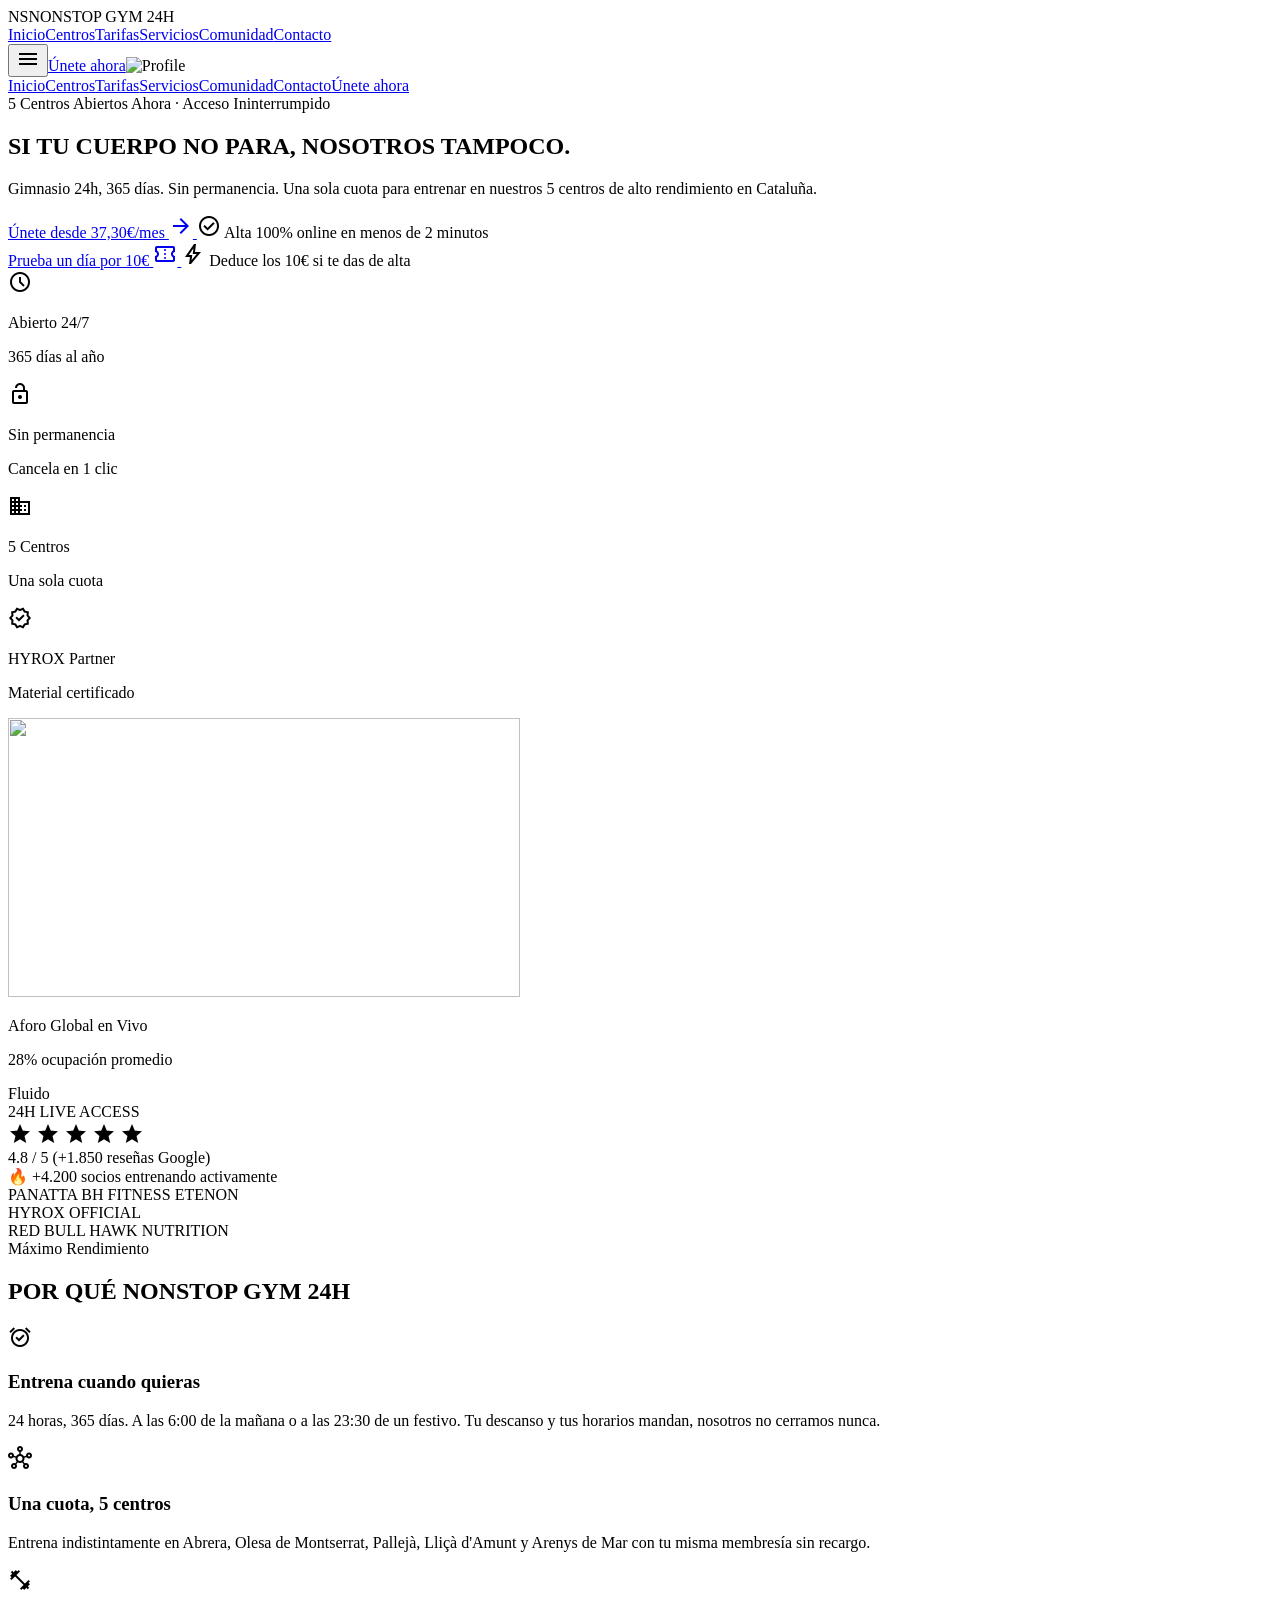
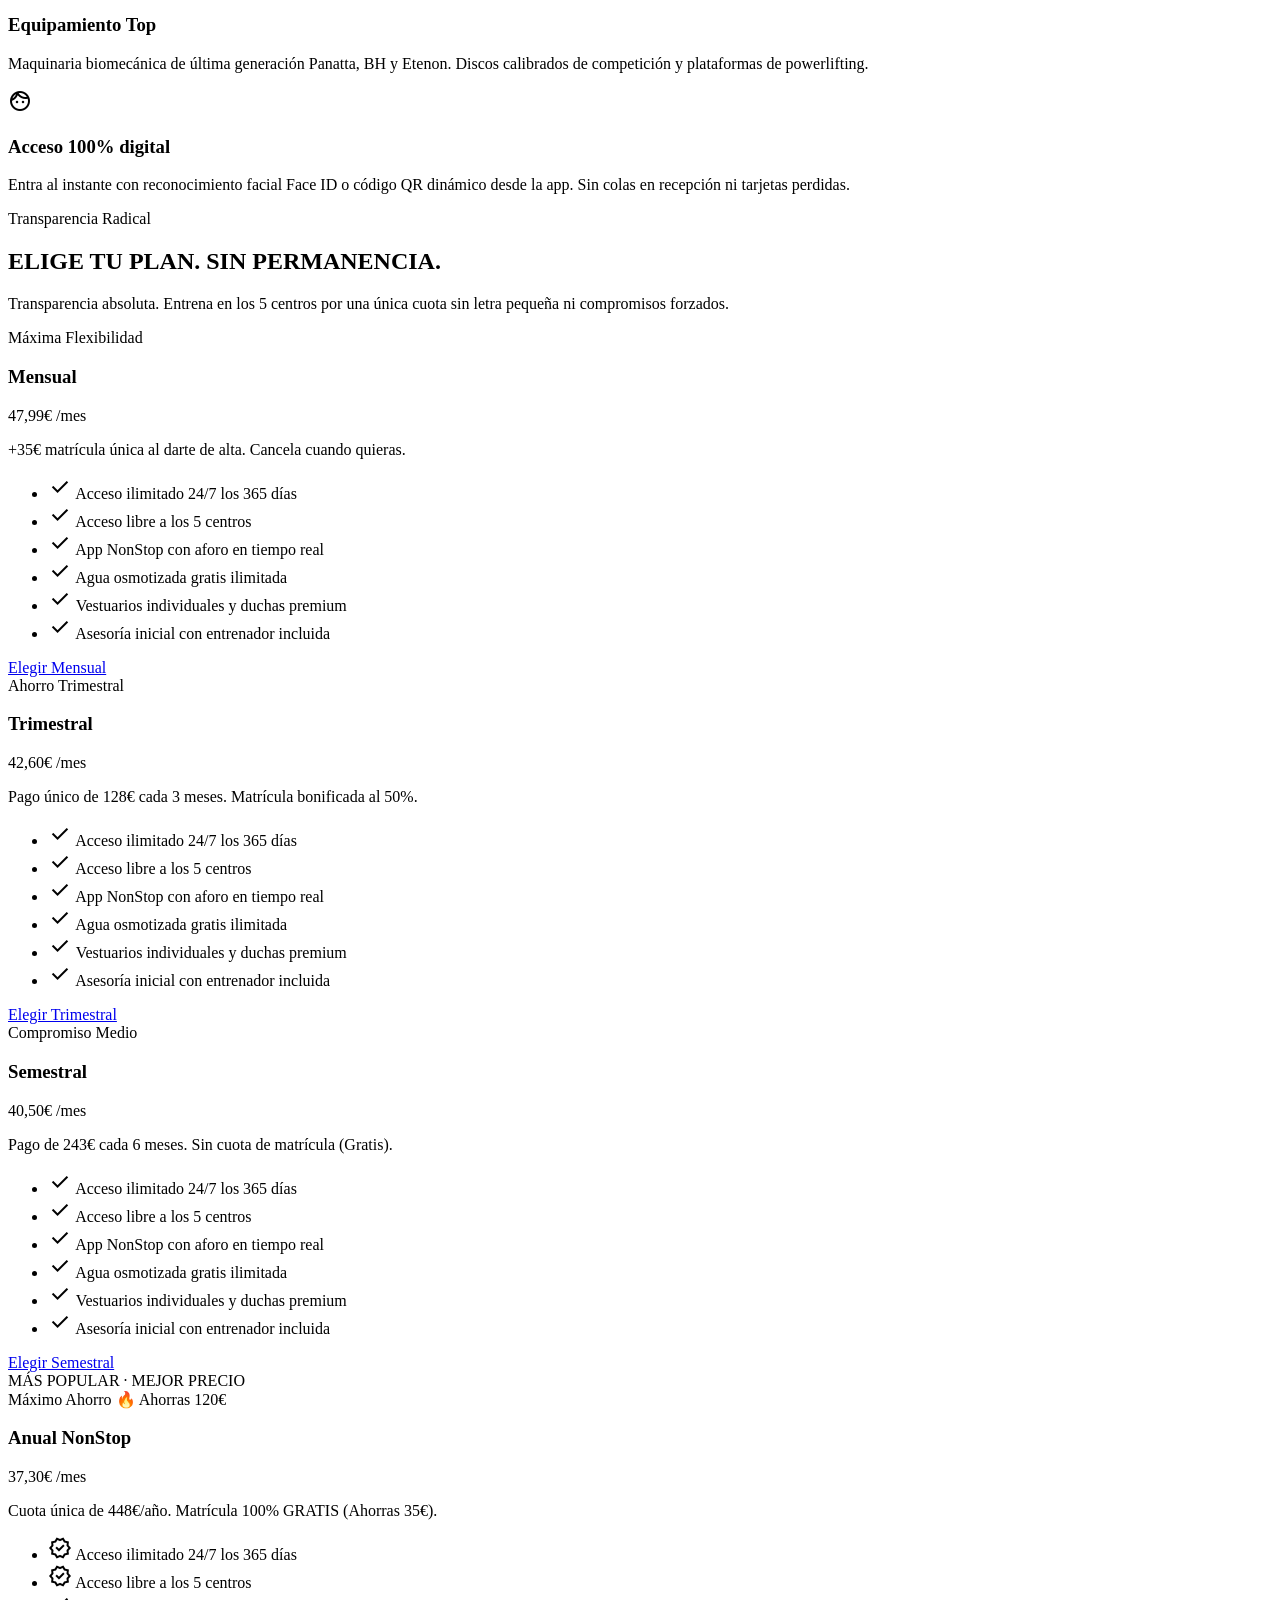
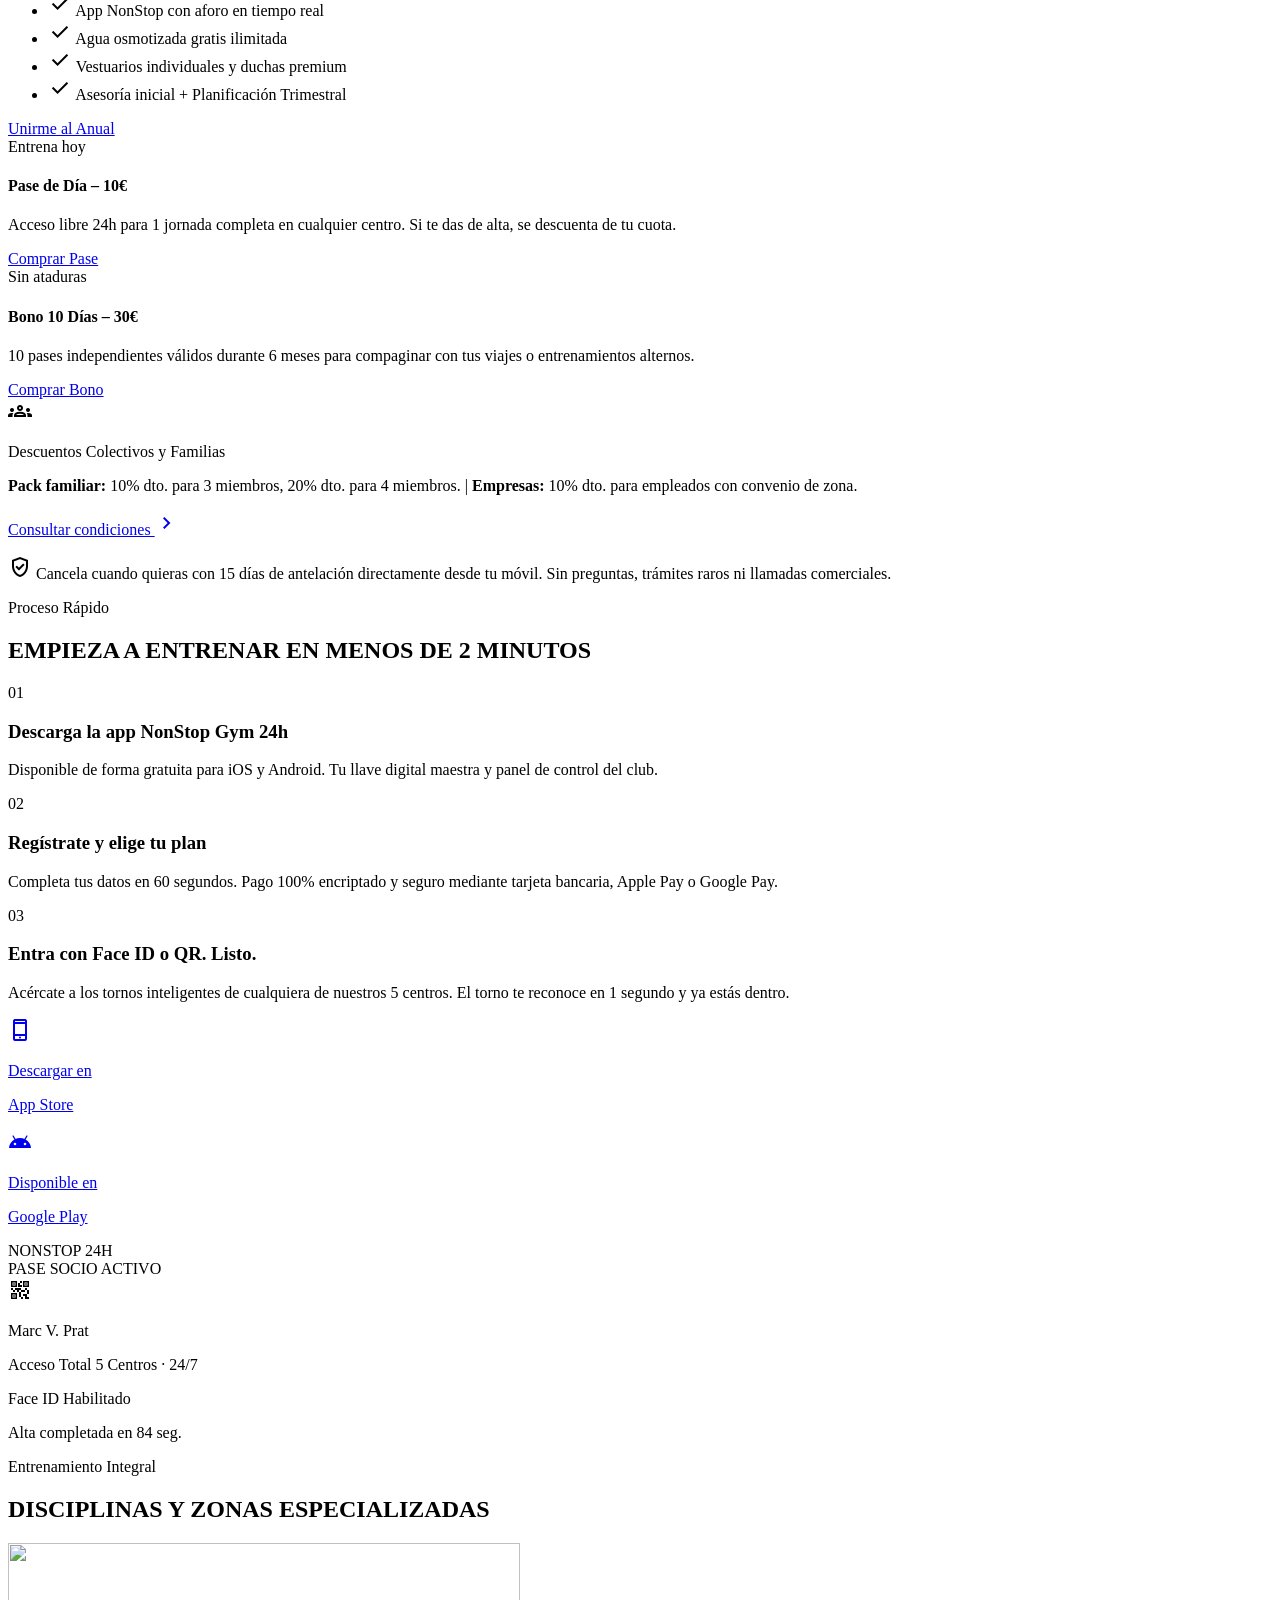
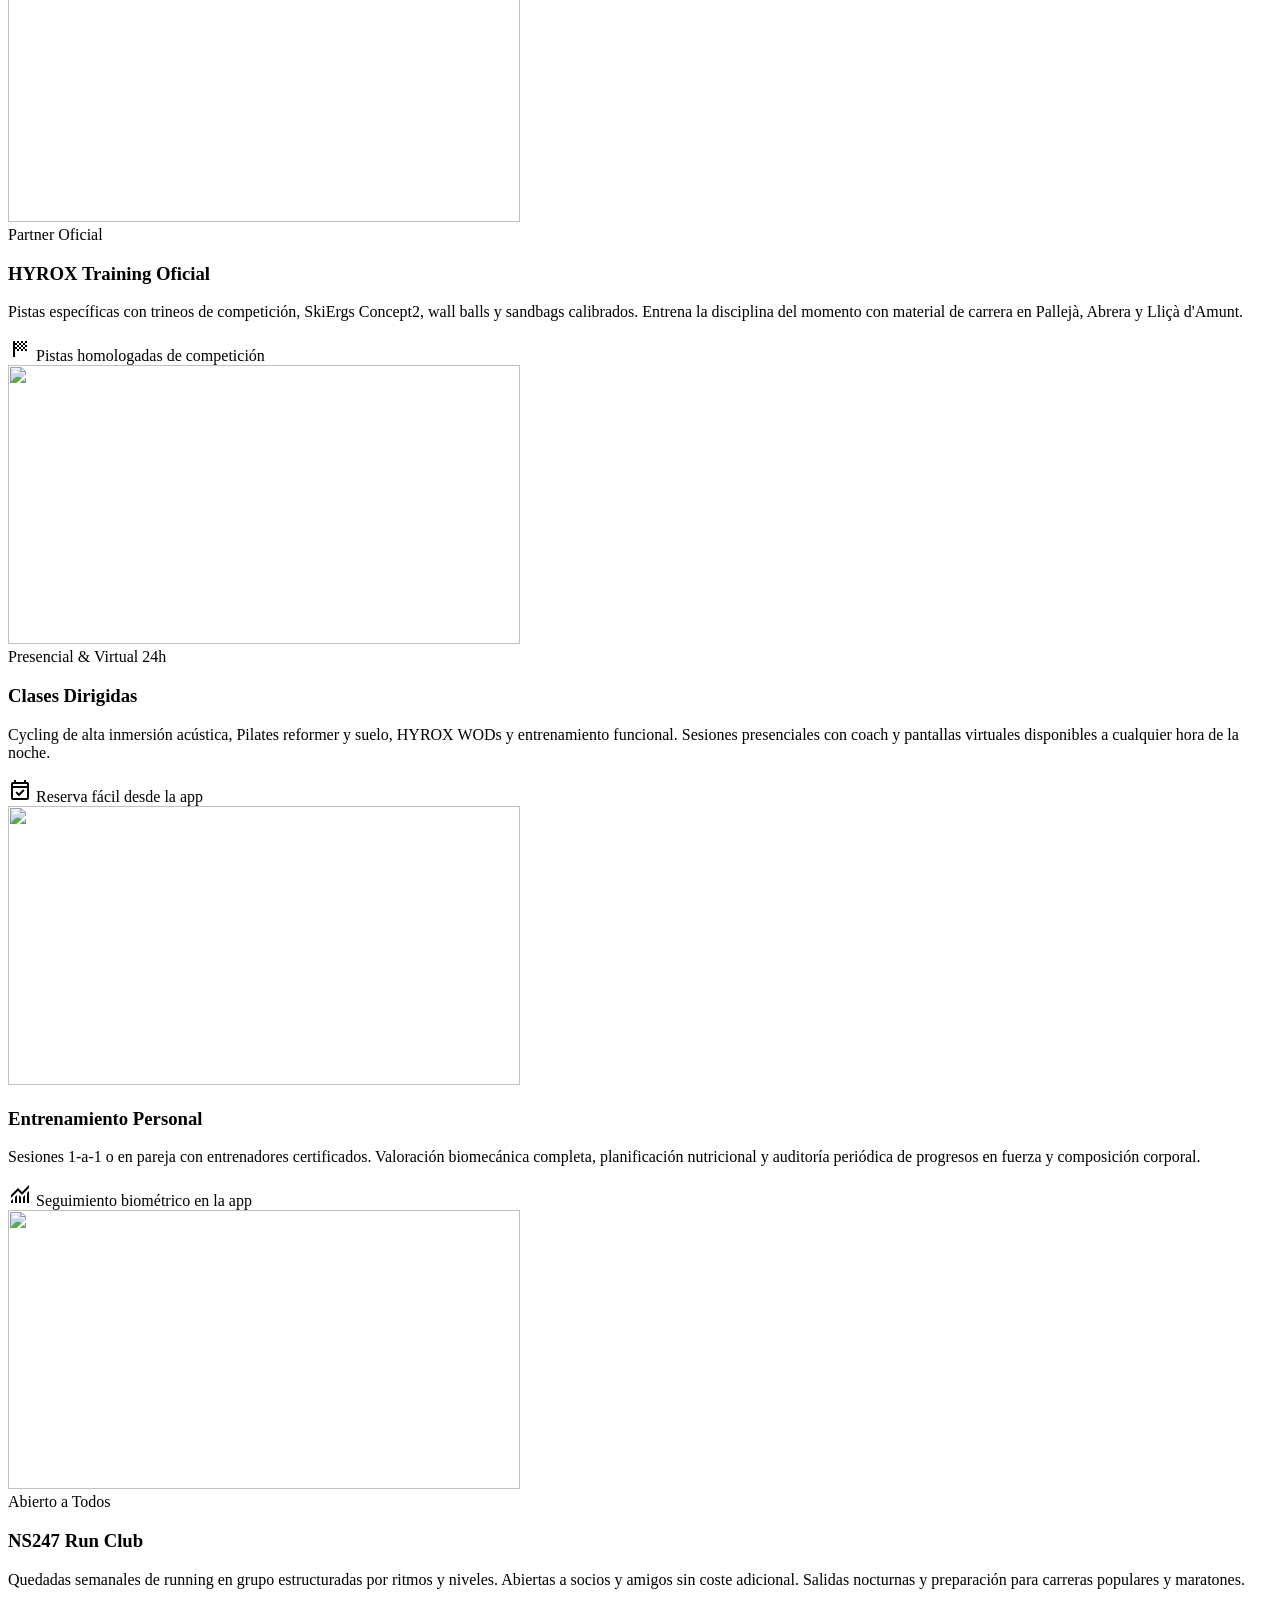
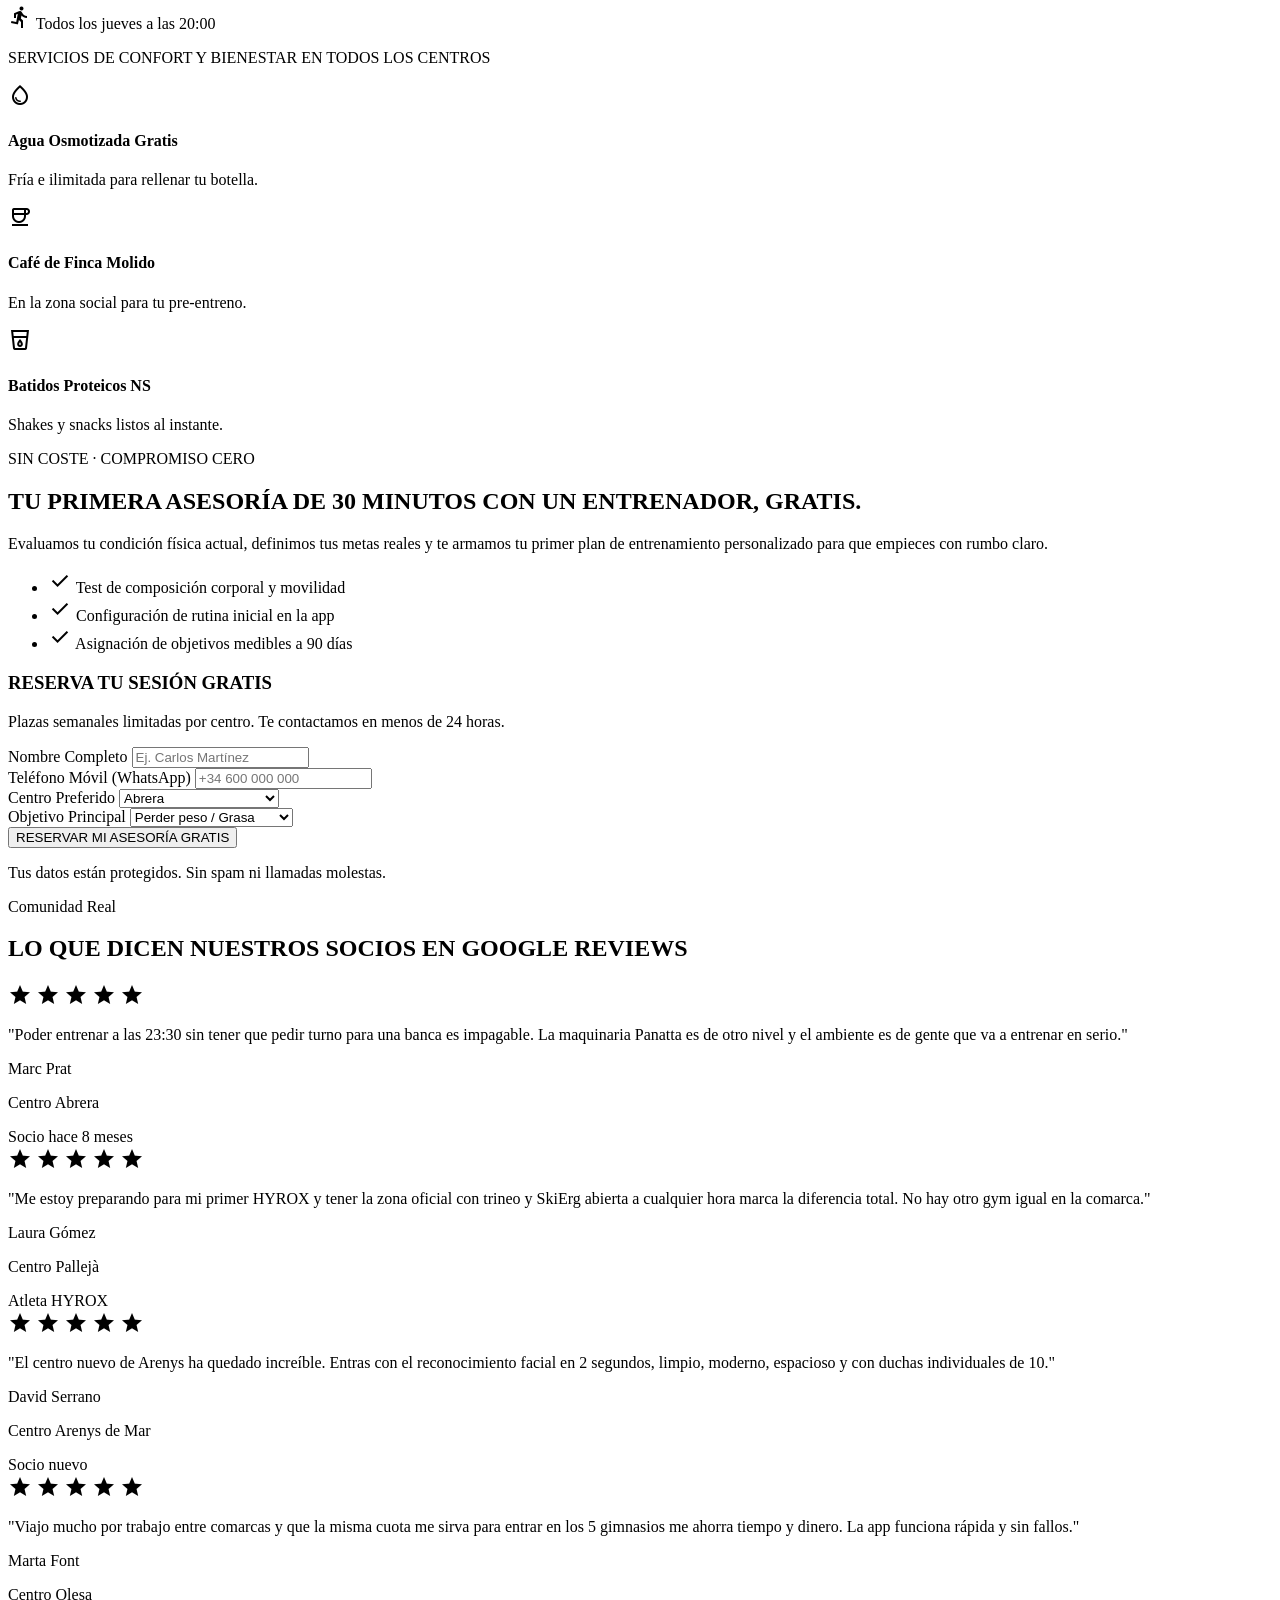
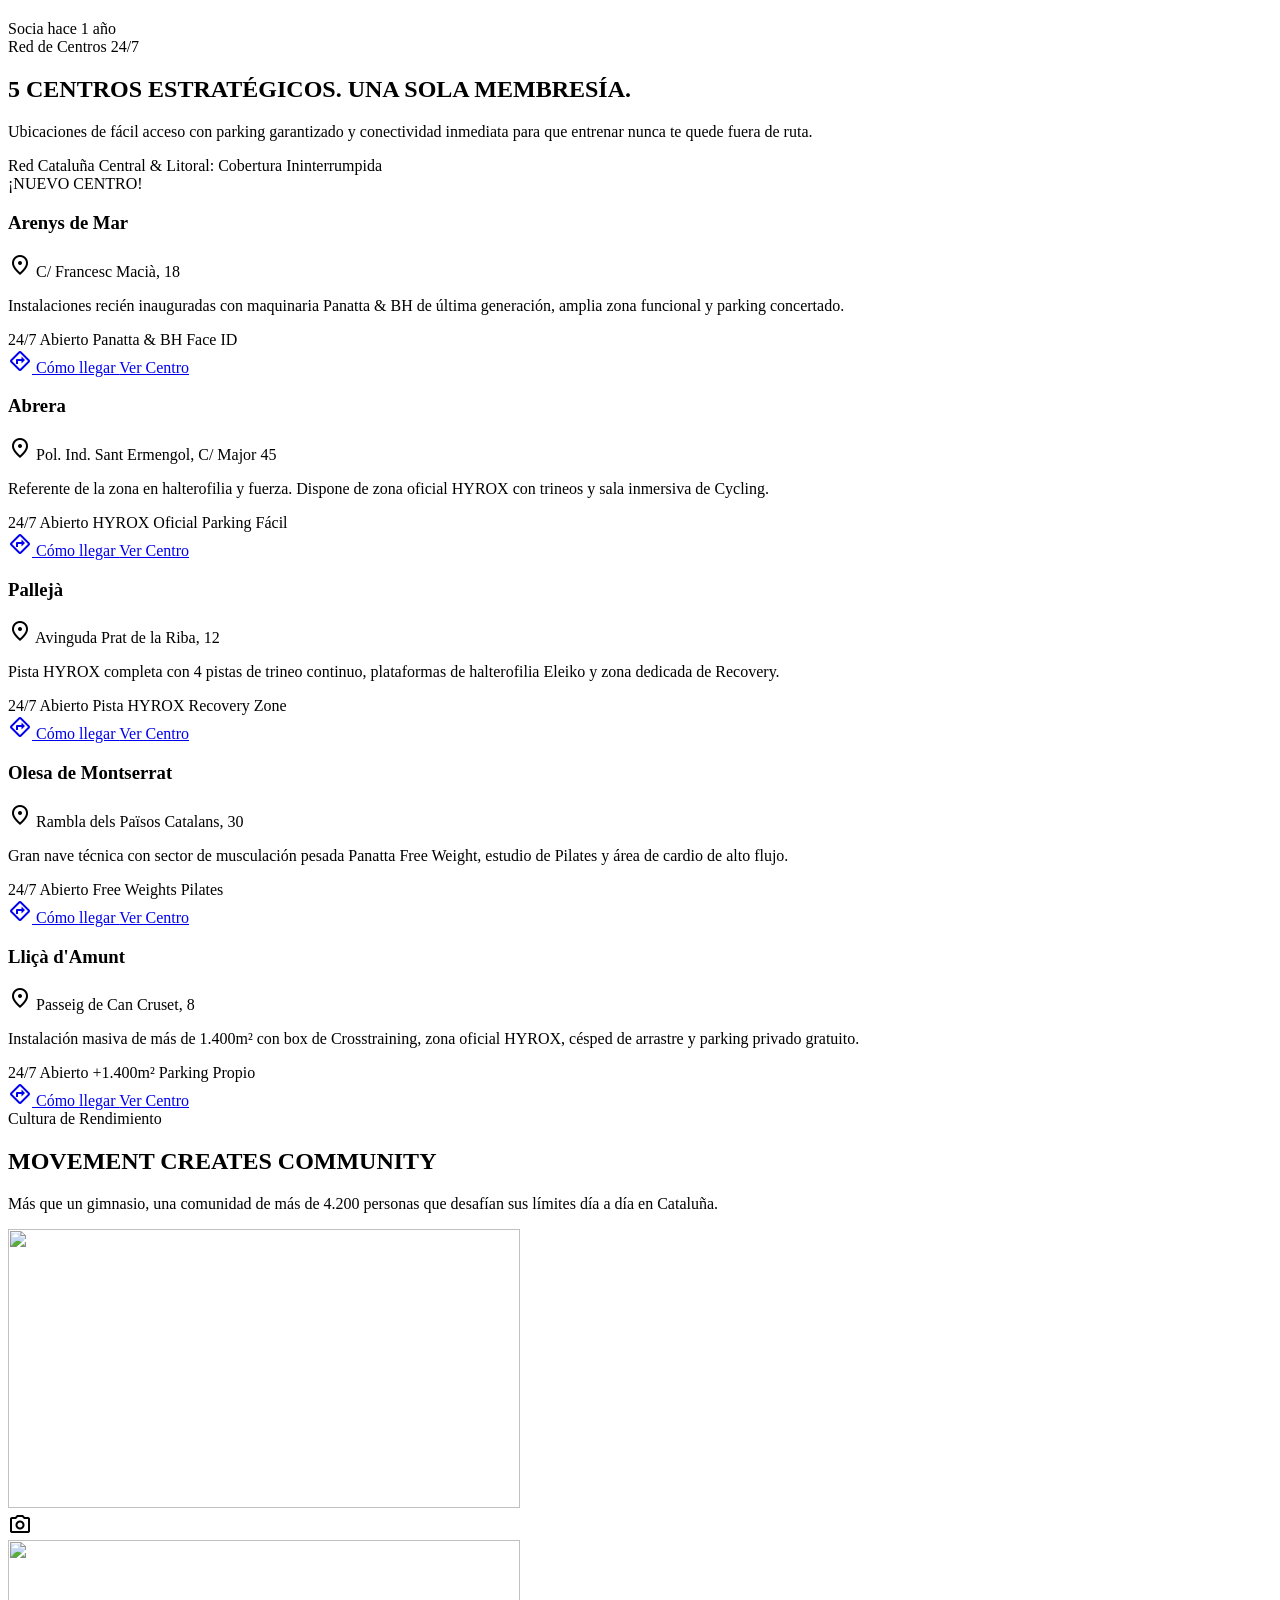
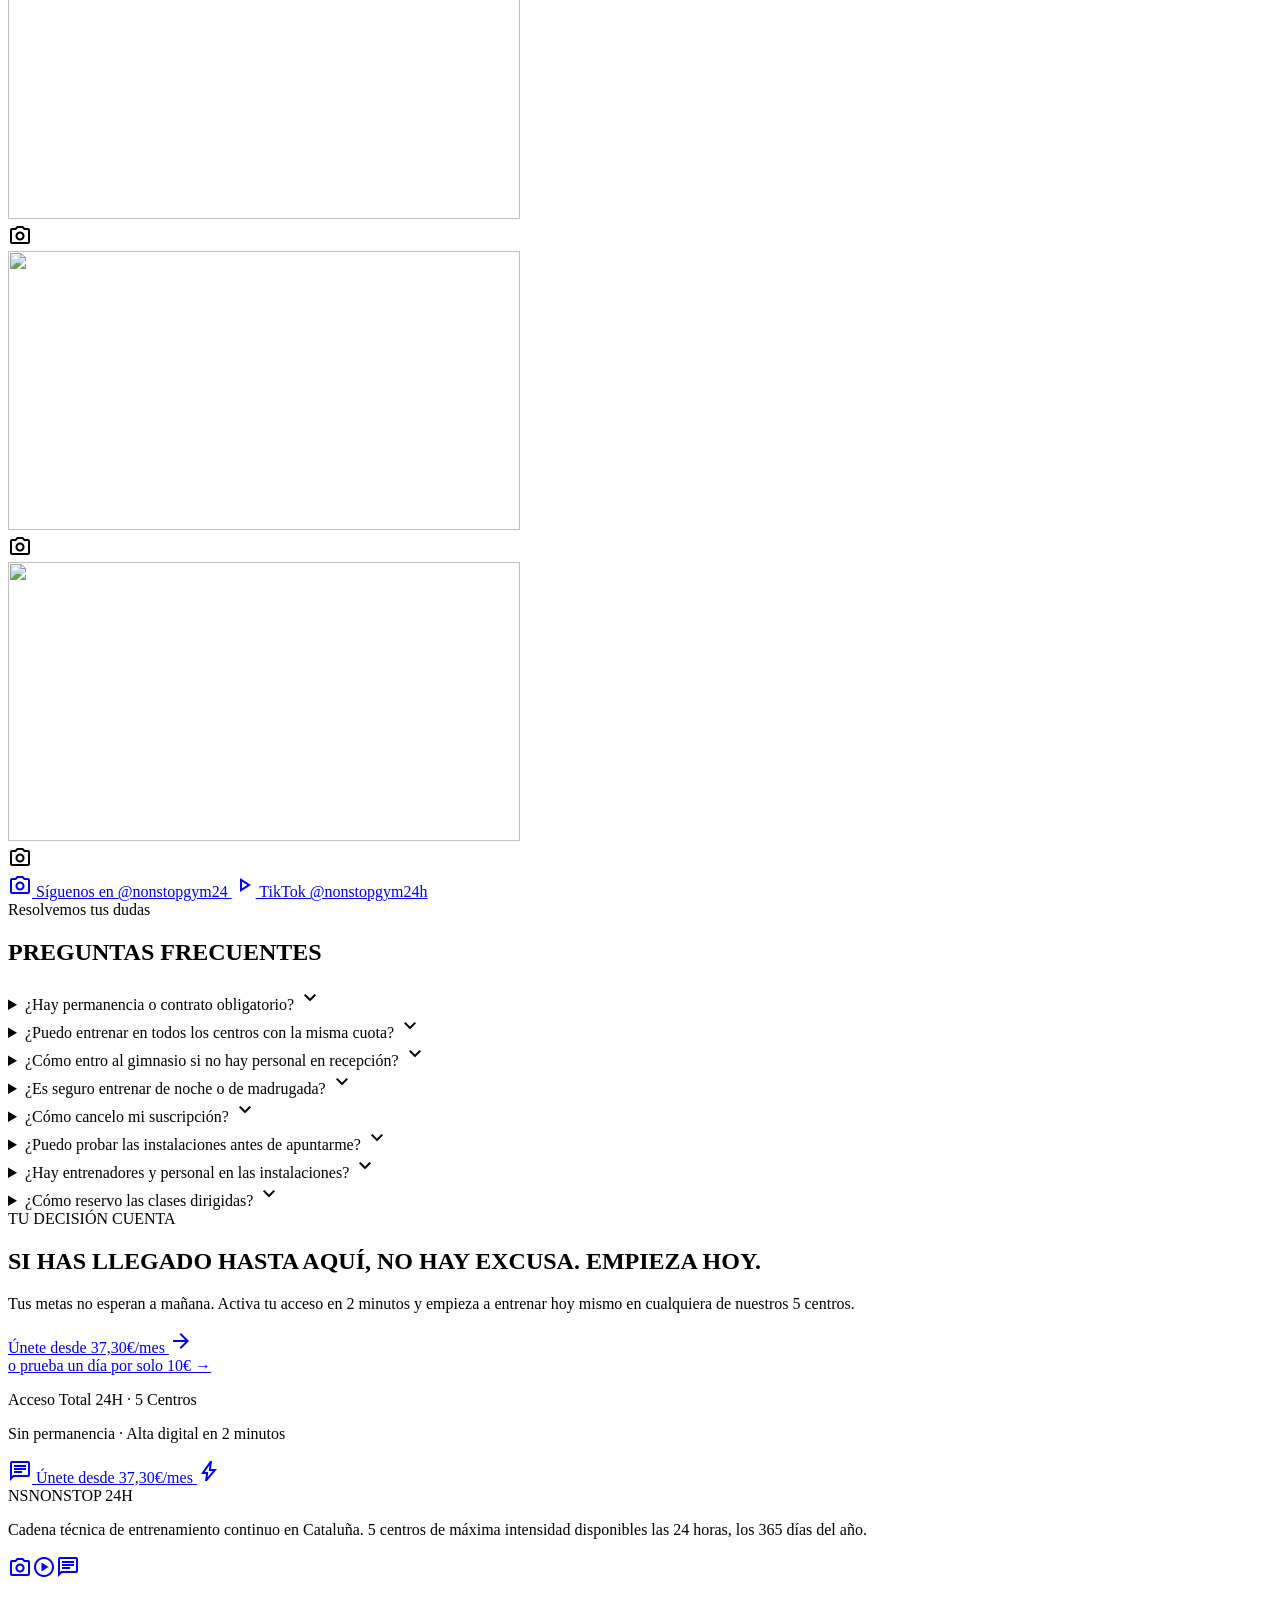
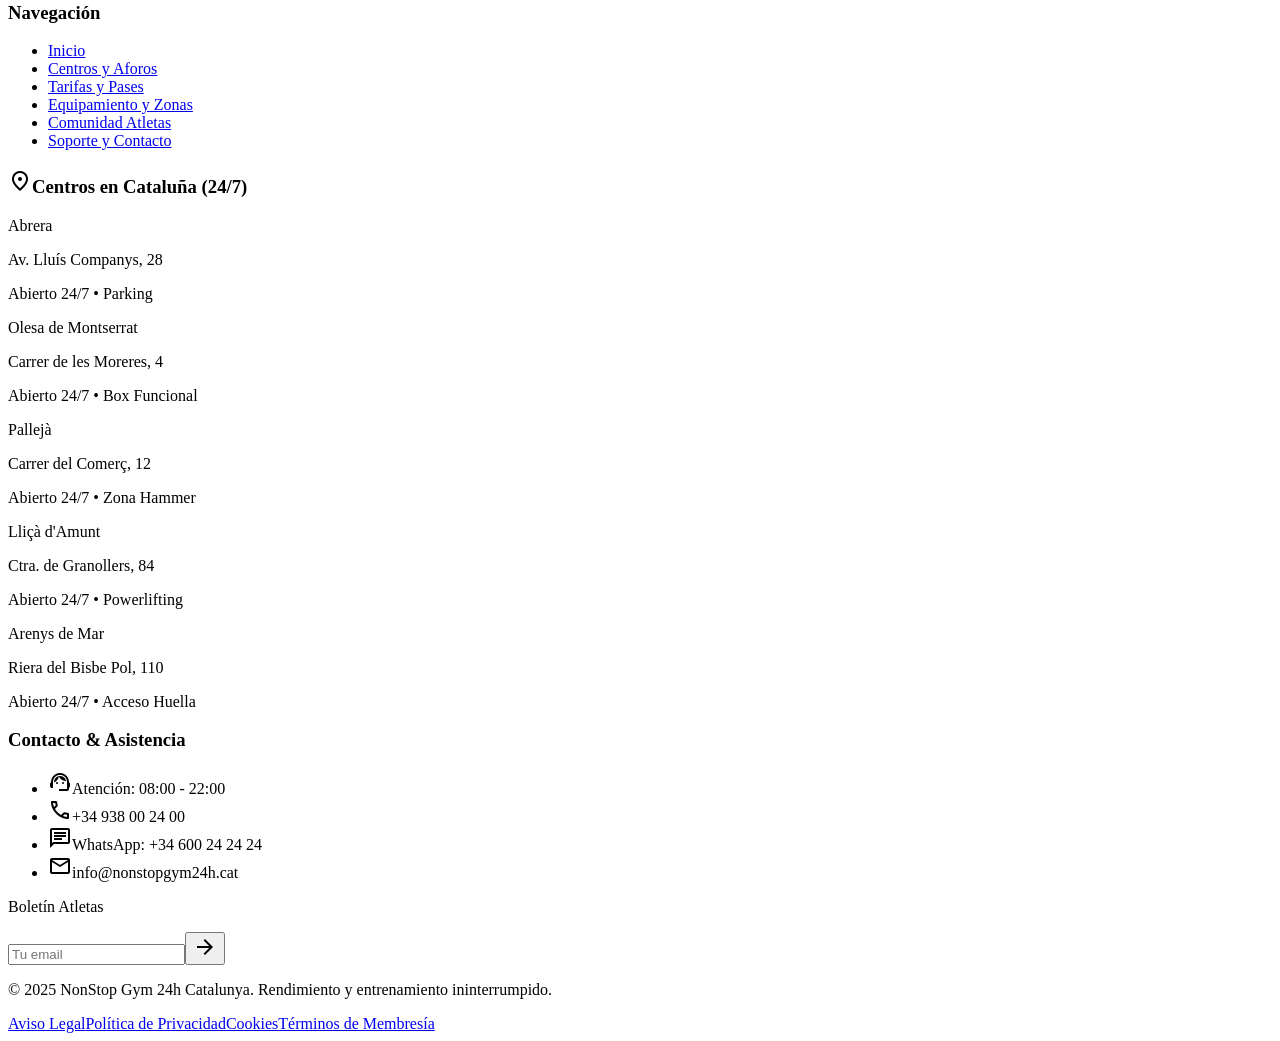
==== public/index.html @ ef3b13df "Corregir fallos técnicos, SEO y accesibilidad de la auditoría - Menú y pie enlazados a sus secciones" ====
<!DOCTYPE html>
<html class="dark" lang="es"><head><meta charset="utf-8"/><meta content="width=device-width, initial-scale=1.0" name="viewport"/>
<title>Gimnasio 24h sin permanencia en Cataluña | NonStop Gym 24H</title>
<meta name="description" content="Gimnasio 24h sin permanencia en 5 centros de Cataluña: Arenys de Mar, Abrera, Pallejà, Olesa y Lliçà. Hyrox, clases y entrenador. Desde 37,30€/mes."/>
<link rel="canonical" href="https://elbaifopruebas.vercel.app/"/>
<meta name="robots" content="index, follow"/>
<meta name="theme-color" content="#111418"/>
<meta property="og:type" content="website"/>
<meta property="og:locale" content="es_ES"/>
<meta property="og:site_name" content="NonStop Gym 24H"/>
<meta property="og:title" content="NonStop Gym 24H · Gimnasio 24h sin permanencia en Cataluña"/>
<meta property="og:description" content="5 centros abiertos 24/7, 365 días. Una sola cuota desde 37,30€/mes y sin permanencia."/>
<meta property="og:url" content="https://elbaifopruebas.vercel.app/"/>
<meta property="og:image" content="https://elbaifopruebas.vercel.app/og-image.png"/>
<meta property="og:image:width" content="1200"/>
<meta property="og:image:height" content="630"/>
<meta property="og:image:alt" content="NonStop Gym 24H: gimnasio 24 horas sin permanencia"/>
<meta name="twitter:card" content="summary_large_image"/>
<meta name="twitter:title" content="NonStop Gym 24H · Gimnasio 24h sin permanencia en Cataluña"/>
<meta name="twitter:description" content="5 centros abiertos 24/7, 365 días. Una sola cuota desde 37,30€/mes y sin permanencia."/>
<meta name="twitter:image" content="https://elbaifopruebas.vercel.app/og-image.png"/>
<link rel="icon" href="/favicon.ico" sizes="32x32"/>
<link rel="icon" href="/favicon.svg" type="image/svg+xml"/>
<link rel="apple-touch-icon" href="/apple-touch-icon.png"/>
<link href="https://fonts.googleapis.com" rel="preconnect"/><link crossorigin="" href="https://fonts.gstatic.com" rel="preconnect"/>
<link href="https://fonts.googleapis.com/css2?family=Barlow+Condensed:wght@600;700;800&amp;family=Plus+Jakarta+Sans:wght@400;600;700&amp;display=swap" rel="stylesheet"/>
<link href="https://fonts.googleapis.com/css2?family=Material+Symbols+Outlined:opsz,wght,FILL,GRAD@24,400,0..1,0&amp;icon_names=alarm_on,android,arrow_forward,bolt,call,chat,check,check_circle,chevron_right,close,coffee,confirmation_number,directions,directions_run,domain,done,event_available,expand_more,face,fitness_center,groups,hub,local_drink,location_on,lock_open,mail,menu,monitoring,phone_iphone,photo_camera,play_arrow,play_circle,qr_code_2,schedule,sports_score,star,support_agent,verified,verified_user,water_drop&amp;display=block" rel="stylesheet"/>
<link href="/assets/styles.css" rel="stylesheet"/>
</head>
<body class="bg-surface font-body-md text-on-surface antialiased selection:bg-primary-container selection:text-on-primary-container"><header class="fixed top-0 left-0 right-0 z-50 bg-surface/90 backdrop-blur-xl shadow-[0_1px_8px_rgba(0,0,0,0.4)]"><div class="h-20 max-w-7xl mx-auto px-6 lg:px-8 xl:px-12 flex items-center justify-between gap-space-lg"><div class="flex items-center gap-space-md shrink-0"><span aria-hidden="true" class="w-9 h-9 inline-flex items-center justify-center shrink-0 rounded-lg bg-primary-container text-[#0E1115] font-label-lg text-[20px] font-extrabold italic tracking-tight leading-none shadow-[0_0_24px_-4px_rgba(255,229,0,0.35)]">NS</span><span class="font-headline-md text-headline-md tracking-wider uppercase text-primary whitespace-nowrap">NONSTOP GYM <span class="text-primary-container">24H</span></span></div><nav aria-label="Principal" class="hidden lg:flex items-center gap-space-md xl:gap-space-lg" data-active-classes="text-primary-container font-semibold"><a aria-current="page" class="uppercase tracking-wider transition-colors text-primary-container font-semibold" data-path="landing-page" href="#inicio">Inicio</a><a class="font-label-md text-label-md uppercase tracking-wider text-on-surface-variant hover:text-primary transition-colors" data-path="centros" href="#centros">Centros</a><a class="font-label-md text-label-md uppercase tracking-wider text-on-surface-variant hover:text-primary transition-colors" data-path="tarifas" href="#tarifas">Tarifas</a><a class="font-label-md text-label-md uppercase tracking-wider text-on-surface-variant hover:text-primary transition-colors" data-path="servicios" href="#servicios">Servicios</a><a class="font-label-md text-label-md uppercase tracking-wider text-on-surface-variant hover:text-primary transition-colors" data-path="comunidad" href="#comunidad">Comunidad</a><a class="font-label-md text-label-md uppercase tracking-wider text-on-surface-variant hover:text-primary transition-colors" data-path="contacto" href="#contacto">Contacto</a></nav><div class="flex items-center gap-space-md"><button aria-controls="menu-movil" aria-expanded="false" aria-label="Abrir menú" class="lg:hidden inline-flex items-center justify-center w-11 h-11 rounded border border-surface-container-highest text-primary hover:border-primary-container transition-colors" id="menu-toggle" type="button"><span aria-hidden="true" class="material-symbols-outlined text-[26px]">menu</span></button><a class="hidden sm:inline-flex items-center justify-center bg-primary-container hover:bg-tertiary-fixed text-on-primary-container font-label-lg text-label-lg uppercase px-space-lg py-space-sm rounded shadow-[0_0_24px_-4px_rgba(255,229,0,0.25)] hover:shadow-[0_0_32px_0px_rgba(255,229,0,0.4)] transition-all" data-path="registro-socio" href="#tarifas">Únete ahora</a><img alt="Profile" class="w-8 h-8 rounded-full object-cover ring-1 ring-outline-variant" src="https://lh3.googleusercontent.com/aida-public/[base64]" width="32" height="32" decoding="async"/></div></div><nav aria-label="Menú móvil" class="lg:hidden hidden border-t border-surface-container-highest bg-surface px-6 pb-space-lg" id="menu-movil"><a class="block py-3 border-b border-surface-container-highest font-label-lg text-label-lg uppercase tracking-wider text-on-surface-variant hover:text-primary-container transition-colors" href="#inicio">Inicio</a><a class="block py-3 border-b border-surface-container-highest font-label-lg text-label-lg uppercase tracking-wider text-on-surface-variant hover:text-primary-container transition-colors" href="#centros">Centros</a><a class="block py-3 border-b border-surface-container-highest font-label-lg text-label-lg uppercase tracking-wider text-on-surface-variant hover:text-primary-container transition-colors" href="#tarifas">Tarifas</a><a class="block py-3 border-b border-surface-container-highest font-label-lg text-label-lg uppercase tracking-wider text-on-surface-variant hover:text-primary-container transition-colors" href="#servicios">Servicios</a><a class="block py-3 border-b border-surface-container-highest font-label-lg text-label-lg uppercase tracking-wider text-on-surface-variant hover:text-primary-container transition-colors" href="#comunidad">Comunidad</a><a class="block py-3 border-b border-surface-container-highest font-label-lg text-label-lg uppercase tracking-wider text-on-surface-variant hover:text-primary-container transition-colors" href="#contacto">Contacto</a><a class="mt-space-md flex items-center justify-center bg-primary-container text-on-primary-container font-label-lg text-label-lg uppercase px-space-lg py-3 rounded" href="#tarifas">Únete ahora</a></nav></header><main class="w-full pt-20 bg-surface min-h-screen"><div class="flex flex-col w-full text-on-surface antialiased overflow-x-hidden">
<!-- 1. HERO SECTION -->
<section id="inicio" class="relative w-full bg-surface-container-lowest overflow-hidden pb-space-xl">
<!-- Atmospheric lighting background -->
<div class="absolute inset-0 bg-[radial-gradient(ellipse_80%_60%_at_50%_-10%,rgba(254,228,0,0.12),transparent_70%)] pointer-events-none"></div>
<div class="absolute -top-32 right-0 w-[550px] h-[550px] bg-primary-container/10 blur-[130px] rounded-full pointer-events-none"></div>
<div class="max-w-7xl mx-auto px-6 lg:px-12 pt-space-lg lg:pt-space-xl relative z-10">
<!-- Live Center Status Ribbon -->
<div class="inline-flex items-center gap-space-sm bg-surface-container px-space-md py-space-xs rounded-full border border-outline-variant/30 mb-space-lg shadow-sm">
<span class="relative flex h-2.5 w-2.5">
<span class="animate-ping absolute inline-flex h-full w-full rounded-full bg-primary-container opacity-75"></span>
<span class="relative inline-flex rounded-full h-2.5 w-2.5 bg-primary-container"></span>
</span>
<span class="font-label-sm text-label-sm uppercase tracking-widest text-primary">5 Centros Abiertos Ahora · Acceso Ininterrumpido</span>
</div>
<div class="grid grid-cols-1 lg:grid-cols-12 gap-space-xl items-center">
<!-- Hero Copy -->
<div class="lg:col-span-7 flex flex-col items-start">
<h1 class="font-display-xl text-display-xl-mobile lg:text-display-xl uppercase text-primary tracking-tight leading-[0.92] mb-space-md">
            SI TU CUERPO <span class="text-primary-container underline decoration-primary-container/40 underline-offset-8">NO PARA,</span> NOSOTROS TAMPOCO.
          </h1>
<p class="font-body-lg text-body-lg text-secondary max-w-xl mb-space-xl">
            Gimnasio 24h, 365 días. Sin permanencia. Una sola cuota para entrenar en nuestros 5 centros de alto rendimiento en Cataluña.
          </p>
<!-- Action Buttons Cluster -->
<div class="flex flex-col sm:flex-row gap-space-md w-full sm:w-auto mb-space-xl">
<!-- Primary Action -->
<div class="flex flex-col items-start w-full sm:w-auto">
<a class="w-full sm:w-auto inline-flex items-center justify-center gap-space-xs bg-primary-container hover:bg-tertiary-fixed text-on-primary-container font-headline-md text-headline-sm uppercase px-8 py-4 rounded transition-all duration-200 transform hover:-translate-y-0.5 shadow-[0_0_28px_-4px_rgba(254,228,0,0.35)]" href="#tarifas">
                Únete desde 37,30€/mes
                <span aria-hidden="true" class="material-symbols-outlined font-bold">arrow_forward</span>
</a>
<span class="font-label-sm text-label-sm text-on-surface-variant mt-1.5 self-center sm:self-start flex items-center gap-1">
<span aria-hidden="true" class="material-symbols-outlined text-primary-container text-[14px]">check_circle</span> Alta 100% online en menos de 2 minutos
              </span>
</div>
<!-- Secondary Action -->
<div class="flex flex-col items-start w-full sm:w-auto">
<a class="w-full sm:w-auto inline-flex items-center justify-center gap-space-xs bg-surface-container hover:bg-surface-container-high text-primary font-headline-md text-headline-sm uppercase px-7 py-4 rounded border border-outline-variant/50 hover:border-primary-container transition-all duration-200" href="#pases">
                Prueba un día por 10€
                <span aria-hidden="true" class="material-symbols-outlined text-title-md">confirmation_number</span>
</a>
<span class="font-label-sm text-label-sm text-on-surface-variant mt-1.5 self-center sm:self-start flex items-center gap-1">
<span aria-hidden="true" class="material-symbols-outlined text-primary-container text-[14px]">bolt</span> Deduce los 10€ si te das de alta
              </span>
</div>
</div>
<!-- 4 Trust Badges Grid -->
<div class="grid grid-cols-2 sm:grid-cols-4 gap-space-sm w-full pt-space-md border-t border-surface-container-highest/60">
<div class="flex items-center gap-2">
<span aria-hidden="true" class="material-symbols-outlined text-primary-container text-title-lg">schedule</span>
<div>
<p class="font-label-lg text-label-sm uppercase text-primary leading-tight">Abierto 24/7</p>
<p class="font-body-sm text-body-sm text-secondary">365 días al año</p>
</div>
</div>
<div class="flex items-center gap-2">
<span aria-hidden="true" class="material-symbols-outlined text-primary-container text-title-lg">lock_open</span>
<div>
<p class="font-label-lg text-label-sm uppercase text-primary leading-tight">Sin permanencia</p>
<p class="font-body-sm text-body-sm text-secondary">Cancela en 1 clic</p>
</div>
</div>
<div class="flex items-center gap-2">
<span aria-hidden="true" class="material-symbols-outlined text-primary-container text-title-lg">domain</span>
<div>
<p class="font-label-lg text-label-sm uppercase text-primary leading-tight">5 Centros</p>
<p class="font-body-sm text-body-sm text-secondary">Una sola cuota</p>
</div>
</div>
<div class="flex items-center gap-2">
<span aria-hidden="true" class="material-symbols-outlined text-primary-container text-title-lg">verified</span>
<div>
<p class="font-label-lg text-label-sm uppercase text-primary leading-tight">HYROX Partner</p>
<p class="font-body-sm text-body-sm text-secondary">Material certificado</p>
</div>
</div>
</div>
</div>
<!-- Hero Visual Media & Telemetry -->
<div class="lg:col-span-5 relative mt-6 lg:mt-0">
<div class="relative w-full aspect-[4/5] rounded-xl overflow-hidden border border-surface-container-highest bg-surface-container-low shadow-2xl">
<img class="w-full h-full object-cover" data-alt="Cinematic dark-gym photography of an intense athlete training late at night with heavy dumbbells in a modern industrial setting. Intense yellow amber rim lighting outlining the athlete against deep black carbon and dark charcoal background, subtle gym chalk floating in air, Panatta and Hyrox high-tech equipment visible." src="https://lh3.googleusercontent.com/aida-public/[base64]" width="512" height="279" decoding="async" fetchpriority="high"/>
<!-- Live Club Occupancy Pill Overlay -->
<div class="absolute bottom-4 left-4 right-4 bg-surface/90 backdrop-blur-md p-4 rounded-lg border border-surface-container-highest shadow-lg flex items-center justify-between">
<div class="flex items-center gap-3">
<div class="w-3 h-3 rounded-full bg-emerald-400 animate-pulse"></div>
<div>
<p class="font-label-sm text-label-sm uppercase text-primary tracking-wider">Aforo Global en Vivo</p>
<p class="font-body-sm text-body-sm text-secondary">28% ocupación promedio</p>
</div>
</div>
<span class="font-headline-sm text-headline-sm text-primary-container uppercase">Fluido</span>
</div>
<div class="absolute top-4 right-4 bg-surface-container-lowest/80 backdrop-blur-md px-3 py-1.5 rounded border border-primary-container/30">
<span class="font-label-sm text-label-sm uppercase text-primary-container tracking-wider font-bold">24H LIVE ACCESS</span>
</div>
</div>
</div>
</div>
</div>
</section>
<!-- 2. SOCIAL PROOF & PARTNERS BAR -->
<section class="w-full bg-surface-container-low border-y border-surface-container-highest py-6">
<div class="max-w-7xl mx-auto px-6 lg:px-12 flex flex-col lg:flex-row items-center justify-between gap-6">
<!-- Key Stats & Trust -->
<div class="flex flex-wrap items-center justify-center lg:justify-start gap-6 lg:gap-10">
<div class="flex items-center gap-2">
<div class="flex text-primary-container">
<span aria-hidden="true" class="material-symbols-outlined text-[20px]" style="font-variation-settings: 'FILL' 1;">star</span>
<span aria-hidden="true" class="material-symbols-outlined text-[20px]" style="font-variation-settings: 'FILL' 1;">star</span>
<span aria-hidden="true" class="material-symbols-outlined text-[20px]" style="font-variation-settings: 'FILL' 1;">star</span>
<span aria-hidden="true" class="material-symbols-outlined text-[20px]" style="font-variation-settings: 'FILL' 1;">star</span>
<span aria-hidden="true" class="material-symbols-outlined text-[20px]" style="font-variation-settings: 'FILL' 1;">star</span>
</div>
<div>
<span class="font-title-md text-title-md text-primary font-bold">4.8 / 5</span>
<span class="font-body-sm text-body-sm text-secondary"> (+1.850 reseñas Google)</span>
</div>
</div>
<div class="h-6 w-px bg-surface-container-highest hidden sm:block"></div>
<div class="flex items-center gap-2">
<span class="text-xl">🔥</span>
<span class="font-title-md text-title-md text-primary font-semibold">+4.200 socios</span>
<span class="font-body-sm text-body-sm text-secondary">entrenando activamente</span>
</div>
</div>
<!-- Partner Logos Row -->
<div class="flex flex-wrap items-center justify-center gap-6 lg:gap-8 opacity-75 grayscale hover:grayscale-0 transition-all">
<span class="font-headline-sm text-headline-sm tracking-widest text-primary hover:text-primary-container transition-colors cursor-default">PANATTA</span>
<span class="font-headline-sm text-headline-sm tracking-widest text-primary hover:text-primary-container transition-colors cursor-default">BH FITNESS</span>
<span class="font-headline-sm text-headline-sm tracking-widest text-primary hover:text-primary-container transition-colors cursor-default">ETENON</span>
<div class="flex items-center gap-1 text-primary-container font-headline-sm text-headline-sm">
<span>HYROX</span>
<span class="text-[11px] font-label-sm border border-primary-container px-1 rounded">OFFICIAL</span>
</div>
<span class="font-headline-sm text-headline-sm tracking-widest text-primary hover:text-primary-container transition-colors cursor-default">RED BULL</span>
<span class="font-headline-sm text-headline-sm tracking-widest text-primary hover:text-primary-container transition-colors cursor-default">HAWK NUTRITION</span>
</div>
</div>
</section>
<!-- 3. BENEFICIOS ("Por qué NonStop") -->
<section class="w-full bg-surface py-space-xl relative">
<div class="max-w-7xl mx-auto px-6 lg:px-12">
<div class="flex flex-col items-center text-center mb-space-xl">
<span class="font-label-lg text-label-lg uppercase tracking-widest text-primary-container mb-2">Máximo Rendimiento</span>
<h2 class="font-headline-lg text-headline-lg-mobile lg:text-headline-lg uppercase text-primary tracking-tight">
          POR QUÉ NONSTOP GYM 24H
        </h2>
<div class="w-16 h-1 bg-primary-container mt-3"></div>
</div>
<div class="grid grid-cols-1 md:grid-cols-2 lg:grid-cols-4 gap-space-lg">
<!-- Benefit 1 -->
<div class="bg-surface-container-low p-space-lg rounded-xl border border-surface-container-highest/50 hover:border-primary-container/60 hover:bg-surface-container transition-all duration-300 group">
<div class="w-14 h-14 rounded-lg bg-surface-container flex items-center justify-center text-primary-container mb-space-md group-hover:scale-110 transition-transform">
<span aria-hidden="true" class="material-symbols-outlined text-[32px]">alarm_on</span>
</div>
<h3 class="font-headline-sm text-headline-sm uppercase text-primary mb-space-xs">Entrena cuando quieras</h3>
<p class="font-body-md text-body-md text-secondary">
            24 horas, 365 días. A las 6:00 de la mañana o a las 23:30 de un festivo. Tu descanso y tus horarios mandan, nosotros no cerramos nunca.
          </p>
</div>
<!-- Benefit 2 -->
<div class="bg-surface-container-low p-space-lg rounded-xl border border-surface-container-highest/50 hover:border-primary-container/60 hover:bg-surface-container transition-all duration-300 group">
<div class="w-14 h-14 rounded-lg bg-surface-container flex items-center justify-center text-primary-container mb-space-md group-hover:scale-110 transition-transform">
<span aria-hidden="true" class="material-symbols-outlined text-[32px]">hub</span>
</div>
<h3 class="font-headline-sm text-headline-sm uppercase text-primary mb-space-xs">Una cuota, 5 centros</h3>
<p class="font-body-md text-body-md text-secondary">
            Entrena indistintamente en Abrera, Olesa de Montserrat, Pallejà, Lliçà d'Amunt y Arenys de Mar con tu misma membresía sin recargo.
          </p>
</div>
<!-- Benefit 3 -->
<div class="bg-surface-container-low p-space-lg rounded-xl border border-surface-container-highest/50 hover:border-primary-container/60 hover:bg-surface-container transition-all duration-300 group">
<div class="w-14 h-14 rounded-lg bg-surface-container flex items-center justify-center text-primary-container mb-space-md group-hover:scale-110 transition-transform">
<span aria-hidden="true" class="material-symbols-outlined text-[32px]">fitness_center</span>
</div>
<h3 class="font-headline-sm text-headline-sm uppercase text-primary mb-space-xs">Equipamiento Top</h3>
<p class="font-body-md text-body-md text-secondary">
            Maquinaria biomecánica de última generación Panatta, BH y Etenon. Discos calibrados de competición y plataformas de powerlifting.
          </p>
</div>
<!-- Benefit 4 -->
<div class="bg-surface-container-low p-space-lg rounded-xl border border-surface-container-highest/50 hover:border-primary-container/60 hover:bg-surface-container transition-all duration-300 group">
<div class="w-14 h-14 rounded-lg bg-surface-container flex items-center justify-center text-primary-container mb-space-md group-hover:scale-110 transition-transform">
<span aria-hidden="true" class="material-symbols-outlined text-[32px]">face</span>
</div>
<h3 class="font-headline-sm text-headline-sm uppercase text-primary mb-space-xs">Acceso 100% digital</h3>
<p class="font-body-md text-body-md text-secondary">
            Entra al instante con reconocimiento facial Face ID o código QR dinámico desde la app. Sin colas en recepción ni tarjetas perdidas.
          </p>
</div>
</div>
</div>
</section>
<!-- 4. SECCIÓN TARIFAS -->
<section class="w-full bg-surface-container-lowest py-space-xl border-t border-surface-container-highest/40 relative" id="tarifas">
<div class="max-w-7xl mx-auto px-6 lg:px-12">
<div class="flex flex-col items-center text-center mb-space-xl">
<span class="font-label-lg text-label-lg uppercase tracking-widest text-primary-container mb-2">Transparencia Radical</span>
<h2 class="font-headline-lg text-headline-lg-mobile lg:text-headline-lg uppercase text-primary tracking-tight">
          ELIGE TU PLAN. SIN PERMANENCIA.
        </h2>
<p class="font-body-lg text-body-lg text-secondary max-w-2xl mt-2">
          Transparencia absoluta. Entrena en los 5 centros por una única cuota sin letra pequeña ni compromisos forzados.
        </p>
</div>
<!-- Pricing Matrix (4 Tiers) -->
<div class="grid grid-cols-1 md:grid-cols-2 lg:grid-cols-4 gap-space-lg items-stretch">
<!-- PLAN 1: MENSUAL -->
<div class="bg-surface-container-low rounded-xl p-6 border border-surface-container-highest flex flex-col justify-between hover:border-outline transition-all">
<div>
<span class="font-label-sm text-label-sm uppercase tracking-wider text-secondary">Máxima Flexibilidad</span>
<h3 class="font-headline-md text-headline-md uppercase text-primary mt-1 mb-4">Mensual</h3>
<div class="flex items-baseline gap-1 mb-2">
<span class="font-display-xl text-display-xl text-primary font-bold">47,99€</span>
<span class="font-body-md text-body-md text-secondary">/mes</span>
</div>
<p class="font-body-sm text-body-sm text-on-surface-variant mb-6 pb-4 border-b border-surface-container-highest">
              +35€ matrícula única al darte de alta. Cancela cuando quieras.
            </p>
<ul class="space-y-3 font-body-sm text-body-sm text-secondary mb-8">
<li class="flex items-start gap-2">
<span aria-hidden="true" class="material-symbols-outlined text-primary-container text-[18px]">check</span>
<span>Acceso ilimitado 24/7 los 365 días</span>
</li>
<li class="flex items-start gap-2">
<span aria-hidden="true" class="material-symbols-outlined text-primary-container text-[18px]">check</span>
<span>Acceso libre a los 5 centros</span>
</li>
<li class="flex items-start gap-2">
<span aria-hidden="true" class="material-symbols-outlined text-primary-container text-[18px]">check</span>
<span>App NonStop con aforo en tiempo real</span>
</li>
<li class="flex items-start gap-2">
<span aria-hidden="true" class="material-symbols-outlined text-primary-container text-[18px]">check</span>
<span>Agua osmotizada gratis ilimitada</span>
</li>
<li class="flex items-start gap-2">
<span aria-hidden="true" class="material-symbols-outlined text-primary-container text-[18px]">check</span>
<span>Vestuarios individuales y duchas premium</span>
</li>
<li class="flex items-start gap-2">
<span aria-hidden="true" class="material-symbols-outlined text-primary-container text-[18px]">check</span>
<span>Asesoría inicial con entrenador incluida</span>
</li>
</ul>
</div>
<a class="w-full text-center bg-surface-container hover:bg-surface-container-high text-primary font-headline-sm text-headline-sm uppercase py-3.5 rounded border border-outline-variant/60 hover:border-primary-container transition-all" href="#">
            Elegir Mensual
          </a>
</div>
<!-- PLAN 2: TRIMESTRAL -->
<div class="bg-surface-container-low rounded-xl p-6 border border-surface-container-highest flex flex-col justify-between hover:border-outline transition-all">
<div>
<span class="font-label-sm text-label-sm uppercase tracking-wider text-secondary">Ahorro Trimestral</span>
<h3 class="font-headline-md text-headline-md uppercase text-primary mt-1 mb-4">Trimestral</h3>
<div class="flex items-baseline gap-1 mb-2">
<span class="font-display-xl text-display-xl text-primary font-bold">42,60€</span>
<span class="font-body-md text-body-md text-secondary">/mes</span>
</div>
<p class="font-body-sm text-body-sm text-on-surface-variant mb-6 pb-4 border-b border-surface-container-highest">
              Pago único de 128€ cada 3 meses. Matrícula bonificada al 50%.
            </p>
<ul class="space-y-3 font-body-sm text-body-sm text-secondary mb-8">
<li class="flex items-start gap-2">
<span aria-hidden="true" class="material-symbols-outlined text-primary-container text-[18px]">check</span>
<span>Acceso ilimitado 24/7 los 365 días</span>
</li>
<li class="flex items-start gap-2">
<span aria-hidden="true" class="material-symbols-outlined text-primary-container text-[18px]">check</span>
<span>Acceso libre a los 5 centros</span>
</li>
<li class="flex items-start gap-2">
<span aria-hidden="true" class="material-symbols-outlined text-primary-container text-[18px]">check</span>
<span>App NonStop con aforo en tiempo real</span>
</li>
<li class="flex items-start gap-2">
<span aria-hidden="true" class="material-symbols-outlined text-primary-container text-[18px]">check</span>
<span>Agua osmotizada gratis ilimitada</span>
</li>
<li class="flex items-start gap-2">
<span aria-hidden="true" class="material-symbols-outlined text-primary-container text-[18px]">check</span>
<span>Vestuarios individuales y duchas premium</span>
</li>
<li class="flex items-start gap-2">
<span aria-hidden="true" class="material-symbols-outlined text-primary-container text-[18px]">check</span>
<span>Asesoría inicial con entrenador incluida</span>
</li>
</ul>
</div>
<a class="w-full text-center bg-surface-container hover:bg-surface-container-high text-primary font-headline-sm text-headline-sm uppercase py-3.5 rounded border border-outline-variant/60 hover:border-primary-container transition-all" href="#">
            Elegir Trimestral
          </a>
</div>
<!-- PLAN 3: SEMESTRAL -->
<div class="bg-surface-container-low rounded-xl p-6 border border-surface-container-highest flex flex-col justify-between hover:border-outline transition-all">
<div>
<span class="font-label-sm text-label-sm uppercase tracking-wider text-secondary">Compromiso Medio</span>
<h3 class="font-headline-md text-headline-md uppercase text-primary mt-1 mb-4">Semestral</h3>
<div class="flex items-baseline gap-1 mb-2">
<span class="font-display-xl text-display-xl text-primary font-bold">40,50€</span>
<span class="font-body-md text-body-md text-secondary">/mes</span>
</div>
<p class="font-body-sm text-body-sm text-on-surface-variant mb-6 pb-4 border-b border-surface-container-highest">
              Pago de 243€ cada 6 meses. Sin cuota de matrícula (Gratis).
            </p>
<ul class="space-y-3 font-body-sm text-body-sm text-secondary mb-8">
<li class="flex items-start gap-2">
<span aria-hidden="true" class="material-symbols-outlined text-primary-container text-[18px]">check</span>
<span>Acceso ilimitado 24/7 los 365 días</span>
</li>
<li class="flex items-start gap-2">
<span aria-hidden="true" class="material-symbols-outlined text-primary-container text-[18px]">check</span>
<span>Acceso libre a los 5 centros</span>
</li>
<li class="flex items-start gap-2">
<span aria-hidden="true" class="material-symbols-outlined text-primary-container text-[18px]">check</span>
<span>App NonStop con aforo en tiempo real</span>
</li>
<li class="flex items-start gap-2">
<span aria-hidden="true" class="material-symbols-outlined text-primary-container text-[18px]">check</span>
<span>Agua osmotizada gratis ilimitada</span>
</li>
<li class="flex items-start gap-2">
<span aria-hidden="true" class="material-symbols-outlined text-primary-container text-[18px]">check</span>
<span>Vestuarios individuales y duchas premium</span>
</li>
<li class="flex items-start gap-2">
<span aria-hidden="true" class="material-symbols-outlined text-primary-container text-[18px]">check</span>
<span>Asesoría inicial con entrenador incluida</span>
</li>
</ul>
</div>
<a class="w-full text-center bg-surface-container hover:bg-surface-container-high text-primary font-headline-sm text-headline-sm uppercase py-3.5 rounded border border-outline-variant/60 hover:border-primary-container transition-all" href="#">
            Elegir Semestral
          </a>
</div>
<!-- PLAN 4: ANUAL (DESTACADO) -->
<div class="relative bg-surface-container rounded-xl p-6 border-2 border-primary-container shadow-[0_0_32px_-4px_rgba(254,228,0,0.25)] flex flex-col justify-between transform lg:-translate-y-2">
<!-- Badge Destacado -->
<div class="absolute -top-3.5 left-1/2 transform -translate-x-1/2 bg-primary-container text-on-primary-container font-label-sm text-label-sm uppercase font-bold px-3 py-1 rounded-full tracking-wider shadow">
            MÁS POPULAR · MEJOR PRECIO
          </div>
<div>
<div class="flex items-center justify-between mt-2">
<span class="font-label-sm text-label-sm uppercase tracking-wider text-primary-container font-semibold">Máximo Ahorro</span>
<span class="bg-primary-container/15 text-primary-container text-[11px] font-bold px-2 py-0.5 rounded">🔥 Ahorras 120€</span>
</div>
<h3 class="font-headline-md text-headline-md uppercase text-primary mt-1 mb-4">Anual NonStop</h3>
<div class="flex items-baseline gap-1 mb-2">
<span class="font-display-xl text-display-xl text-primary font-bold">37,30€</span>
<span class="font-body-md text-body-md text-secondary">/mes</span>
</div>
<p class="font-body-sm text-body-sm text-on-surface-variant mb-6 pb-4 border-b border-surface-container-highest">
              Cuota única de 448€/año. Matrícula 100% GRATIS (Ahorras 35€).
            </p>
<ul class="space-y-3 font-body-sm text-body-sm text-secondary mb-8">
<li class="flex items-start gap-2 font-semibold text-primary">
<span aria-hidden="true" class="material-symbols-outlined text-primary-container text-[18px]">verified</span>
<span>Acceso ilimitado 24/7 los 365 días</span>
</li>
<li class="flex items-start gap-2 font-semibold text-primary">
<span aria-hidden="true" class="material-symbols-outlined text-primary-container text-[18px]">verified</span>
<span>Acceso libre a los 5 centros</span>
</li>
<li class="flex items-start gap-2">
<span aria-hidden="true" class="material-symbols-outlined text-primary-container text-[18px]">check</span>
<span>App NonStop con aforo en tiempo real</span>
</li>
<li class="flex items-start gap-2">
<span aria-hidden="true" class="material-symbols-outlined text-primary-container text-[18px]">check</span>
<span>Agua osmotizada gratis ilimitada</span>
</li>
<li class="flex items-start gap-2">
<span aria-hidden="true" class="material-symbols-outlined text-primary-container text-[18px]">check</span>
<span>Vestuarios individuales y duchas premium</span>
</li>
<li class="flex items-start gap-2 text-primary font-medium">
<span aria-hidden="true" class="material-symbols-outlined text-primary-container text-[18px]">check</span>
<span>Asesoría inicial + Planificación Trimestral</span>
</li>
</ul>
</div>
<a class="w-full text-center bg-primary-container hover:bg-tertiary-fixed text-on-primary-container font-headline-sm text-headline-sm uppercase py-4 rounded font-bold shadow-[0_0_20px_rgba(254,228,0,0.3)] transition-all" href="#">
            Unirme al Anual
          </a>
</div>
</div>
<!-- Pases de Día & Bonos -->
<div class="mt-space-xl grid grid-cols-1 md:grid-cols-2 gap-space-lg" id="pases">
<div class="bg-surface-container-low p-space-lg rounded-xl border border-surface-container-highest flex flex-col sm:flex-row items-center justify-between gap-4">
<div>
<div class="inline-block bg-surface-container px-2.5 py-0.5 rounded text-primary-container font-label-sm text-label-sm uppercase mb-2">Entrena hoy</div>
<h4 class="font-headline-sm text-headline-sm uppercase text-primary">Pase de Día – 10€</h4>
<p class="font-body-sm text-body-sm text-secondary">Acceso libre 24h para 1 jornada completa en cualquier centro. Si te das de alta, se descuenta de tu cuota.</p>
</div>
<a class="w-full sm:w-auto shrink-0 bg-surface-container hover:bg-surface-container-high text-primary font-headline-sm text-headline-sm uppercase px-6 py-3 rounded border border-outline-variant/60 hover:border-primary-container transition-all text-center" href="#">
            Comprar Pase
          </a>
</div>
<div class="bg-surface-container-low p-space-lg rounded-xl border border-surface-container-highest flex flex-col sm:flex-row items-center justify-between gap-4">
<div>
<div class="inline-block bg-surface-container px-2.5 py-0.5 rounded text-primary-container font-label-sm text-label-sm uppercase mb-2">Sin ataduras</div>
<h4 class="font-headline-sm text-headline-sm uppercase text-primary">Bono 10 Días – 30€</h4>
<p class="font-body-sm text-body-sm text-secondary">10 pases independientes válidos durante 6 meses para compaginar con tus viajes o entrenamientos alternos.</p>
</div>
<a class="w-full sm:w-auto shrink-0 bg-surface-container hover:bg-surface-container-high text-primary font-headline-sm text-headline-sm uppercase px-6 py-3 rounded border border-outline-variant/60 hover:border-primary-container transition-all text-center" href="#">
            Comprar Bono
          </a>
</div>
</div>
<!-- Banner Especial Descuentos & Colectivos -->
<div class="mt-space-lg bg-surface-container p-6 rounded-xl border border-primary-container/20 flex flex-col md:flex-row items-center justify-between gap-6">
<div class="flex items-center gap-4">
<span aria-hidden="true" class="material-symbols-outlined text-[36px] text-primary-container shrink-0">groups</span>
<div>
<p class="font-headline-sm text-headline-sm uppercase text-primary">Descuentos Colectivos y Familias</p>
<p class="font-body-sm text-body-sm text-secondary">
<strong class="text-primary font-semibold">Pack familiar:</strong> 10% dto. para 3 miembros, 20% dto. para 4 miembros. | <strong class="text-primary font-semibold">Empresas:</strong> 10% dto. para empleados con convenio de zona.
            </p>
</div>
</div>
<a class="shrink-0 font-label-lg text-label-lg uppercase text-primary-container hover:underline flex items-center gap-1" href="#contacto">
          Consultar condiciones <span aria-hidden="true" class="material-symbols-outlined text-title-md">chevron_right</span>
</a>
</div>
<!-- Microtexto de garantía -->
<div class="text-center mt-6">
<p class="font-body-sm text-body-sm text-on-surface-variant flex items-center justify-center gap-2">
<span aria-hidden="true" class="material-symbols-outlined text-primary-container text-[16px]">verified_user</span>
          Cancela cuando quieras con 15 días de antelación directamente desde tu móvil. Sin preguntas, trámites raros ni llamadas comerciales.
        </p>
</div>
</div>
</section>
<!-- 5. CÓMO EMPEZAR EN 3 PASOS -->
<section class="w-full bg-surface py-space-xl border-t border-surface-container-highest/30">
<div class="max-w-7xl mx-auto px-6 lg:px-12">
<div class="flex flex-col items-center text-center mb-space-xl">
<span class="font-label-lg text-label-lg uppercase tracking-widest text-primary-container mb-2">Proceso Rápido</span>
<h2 class="font-headline-lg text-headline-lg-mobile lg:text-headline-lg uppercase text-primary tracking-tight">
          EMPIEZA A ENTRENAR EN MENOS DE 2 MINUTOS
        </h2>
<div class="w-16 h-1 bg-primary-container mt-3"></div>
</div>
<div class="grid grid-cols-1 lg:grid-cols-12 gap-space-xl items-center">
<!-- 3 Pasos Verticales -->
<div class="lg:col-span-7 space-y-space-lg">
<!-- Step 1 -->
<div class="flex gap-space-md items-start bg-surface-container-low p-space-md rounded-xl border border-surface-container-highest">
<span class="font-display-xl text-headline-lg text-primary-container font-extrabold shrink-0 leading-none">01</span>
<div>
<h3 class="font-headline-sm text-headline-sm uppercase text-primary mb-1">Descarga la app NonStop Gym 24h</h3>
<p class="font-body-md text-body-md text-secondary">
                Disponible de forma gratuita para iOS y Android. Tu llave digital maestra y panel de control del club.
              </p>
</div>
</div>
<!-- Step 2 -->
<div class="flex gap-space-md items-start bg-surface-container-low p-space-md rounded-xl border border-surface-container-highest">
<span class="font-display-xl text-headline-lg text-primary-container font-extrabold shrink-0 leading-none">02</span>
<div>
<h3 class="font-headline-sm text-headline-sm uppercase text-primary mb-1">Regístrate y elige tu plan</h3>
<p class="font-body-md text-body-md text-secondary">
                Completa tus datos en 60 segundos. Pago 100% encriptado y seguro mediante tarjeta bancaria, Apple Pay o Google Pay.
              </p>
</div>
</div>
<!-- Step 3 -->
<div class="flex gap-space-md items-start bg-surface-container-low p-space-md rounded-xl border border-surface-container-highest">
<span class="font-display-xl text-headline-lg text-primary-container font-extrabold shrink-0 leading-none">03</span>
<div>
<h3 class="font-headline-sm text-headline-sm uppercase text-primary mb-1">Entra con Face ID o QR. Listo.</h3>
<p class="font-body-md text-body-md text-secondary">
                Acércate a los tornos inteligentes de cualquiera de nuestros 5 centros. El torno te reconoce en 1 segundo y ya estás dentro.
              </p>
</div>
</div>
<!-- App Download Badges -->
<div class="pt-4 flex flex-wrap items-center gap-4">
<a class="inline-flex items-center gap-3 bg-surface-container hover:bg-surface-container-high px-5 py-2.5 rounded-lg border border-outline-variant/60 transition-all" href="#">
<span aria-hidden="true" class="material-symbols-outlined text-[28px] text-primary">phone_iphone</span>
<div class="text-left">
<p class="text-[10px] font-label-sm uppercase text-on-surface-variant leading-none">Descargar en</p>
<p class="font-headline-sm text-headline-sm text-primary leading-tight">App Store</p>
</div>
</a>
<a class="inline-flex items-center gap-3 bg-surface-container hover:bg-surface-container-high px-5 py-2.5 rounded-lg border border-outline-variant/60 transition-all" href="#">
<span aria-hidden="true" class="material-symbols-outlined text-[28px] text-primary">android</span>
<div class="text-left">
<p class="text-[10px] font-label-sm uppercase text-on-surface-variant leading-none">Disponible en</p>
<p class="font-headline-sm text-headline-sm text-primary leading-tight">Google Play</p>
</div>
</a>
</div>
</div>
<!-- Phone Mockup Visual -->
<div class="lg:col-span-5 flex justify-center">
<div class="relative w-72 h-[480px] bg-surface-container-lowest rounded-[36px] border-4 border-surface-container-highest p-3 shadow-2xl flex flex-col justify-between">
<!-- Screen Header -->
<div class="flex items-center justify-between px-2 pt-2 pb-3 border-b border-surface-container-highest">
<span class="font-headline-sm text-title-md uppercase text-primary">NONSTOP 24H</span>
<span class="w-2.5 h-2.5 rounded-full bg-primary-container"></span>
</div>
<!-- Screen Body: Virtual Pass -->
<div class="bg-surface-container rounded-2xl p-4 flex flex-col items-center text-center my-auto">
<span class="font-label-sm text-label-sm uppercase tracking-wider text-primary-container mb-2">PASE SOCIO ACTIVO</span>
<div class="w-28 h-28 bg-surface-container-lowest rounded-xl p-2 flex items-center justify-center border border-primary-container/40 mb-3">
<span aria-hidden="true" class="material-symbols-outlined text-[64px] text-primary-container">qr_code_2</span>
</div>
<p class="font-headline-sm text-headline-sm uppercase text-primary">Marc V. Prat</p>
<p class="font-body-sm text-[12px] text-secondary">Acceso Total 5 Centros · 24/7</p>
<div class="mt-3 inline-flex items-center gap-1.5 bg-primary-container/10 px-2 py-0.5 rounded text-[11px] text-primary-container font-semibold">
<span class="w-1.5 h-1.5 rounded-full bg-emerald-400"></span> Face ID Habilitado
              </div>
</div>
<!-- Screen Footer -->
<div class="text-center pb-2">
<p class="font-label-sm text-[11px] text-on-surface-variant uppercase tracking-wider">Alta completada en 84 seg.</p>
</div>
</div>
</div>
</div>
</div>
</section>
<!-- 6. SERVICIOS Y DISCIPLINAS -->
<section id="servicios" class="w-full bg-surface-container-lowest py-space-xl border-t border-surface-container-highest/30">
<div class="max-w-7xl mx-auto px-6 lg:px-12">
<div class="flex flex-col items-center text-center mb-space-xl">
<span class="font-label-lg text-label-lg uppercase tracking-widest text-primary-container mb-2">Entrenamiento Integral</span>
<h2 class="font-headline-lg text-headline-lg-mobile lg:text-headline-lg uppercase text-primary tracking-tight">
          DISCIPLINAS Y ZONAS ESPECIALIZADAS
        </h2>
<div class="w-16 h-1 bg-primary-container mt-3"></div>
</div>
<!-- Grid of 4 Specialty Cards -->
<div class="grid grid-cols-1 md:grid-cols-2 gap-space-lg mb-space-xl">
<!-- Service 1: HYROX -->
<div class="relative bg-surface-container-low rounded-xl overflow-hidden border border-surface-container-highest group">
<div class="h-56 w-full relative overflow-hidden">
<img class="w-full h-full object-cover group-hover:scale-105 transition-transform duration-500" data-alt="Intense athlete pushing a heavy weighted sled on an indoor turf track inside a high-end gym. Hyrox official competition equipment, dramatic contrast lighting, dark athletic vibe." src="https://lh3.googleusercontent.com/aida-public/[base64]" width="512" height="279" decoding="async" loading="lazy"/>
<div class="absolute inset-0 bg-gradient-to-t from-surface-container-low via-surface-container-low/40 to-transparent"></div>
<div class="absolute top-4 right-4 bg-primary-container text-on-primary-container font-label-sm text-label-sm uppercase font-bold px-3 py-1 rounded">
              Partner Oficial
            </div>
</div>
<div class="p-6">
<h3 class="font-headline-md text-headline-md uppercase text-primary mb-2">HYROX Training Oficial</h3>
<p class="font-body-md text-body-md text-secondary mb-4">
              Pistas específicas con trineos de competición, SkiErgs Concept2, wall balls y sandbags calibrados. Entrena la disciplina del momento con material de carrera en Pallejà, Abrera y Lliçà d'Amunt.
            </p>
<div class="flex items-center gap-2 text-primary-container font-label-lg text-label-sm uppercase">
<span aria-hidden="true" class="material-symbols-outlined text-title-md">sports_score</span>
<span>Pistas homologadas de competición</span>
</div>
</div>
</div>
<!-- Service 2: CLASES DIRIGIDAS -->
<div class="relative bg-surface-container-low rounded-xl overflow-hidden border border-surface-container-highest group">
<div class="h-56 w-full relative overflow-hidden">
<img class="w-full h-full object-cover group-hover:scale-105 transition-transform duration-500" data-alt="High energy indoor cycling studio with athletes on state of the art spin bikes under moody neon and dark yellow lighting with instructor in foreground." src="https://lh3.googleusercontent.com/aida-public/[base64]" width="512" height="279" decoding="async" loading="lazy"/>
<div class="absolute inset-0 bg-gradient-to-t from-surface-container-low via-surface-container-low/40 to-transparent"></div>
<div class="absolute top-4 right-4 bg-surface/80 backdrop-blur-md text-primary font-label-sm text-label-sm uppercase font-bold px-3 py-1 rounded border border-outline-variant/40">
              Presencial &amp; Virtual 24h
            </div>
</div>
<div class="p-6">
<h3 class="font-headline-md text-headline-md uppercase text-primary mb-2">Clases Dirigidas</h3>
<p class="font-body-md text-body-md text-secondary mb-4">
              Cycling de alta inmersión acústica, Pilates reformer y suelo, HYROX WODs y entrenamiento funcional. Sesiones presenciales con coach y pantallas virtuales disponibles a cualquier hora de la noche.
            </p>
<div class="flex items-center gap-2 text-primary-container font-label-lg text-label-sm uppercase">
<span aria-hidden="true" class="material-symbols-outlined text-title-md">event_available</span>
<span>Reserva fácil desde la app</span>
</div>
</div>
</div>
<!-- Service 3: ENTRENAMIENTO PERSONAL -->
<div class="relative bg-surface-container-low rounded-xl overflow-hidden border border-surface-container-highest group">
<div class="h-56 w-full relative overflow-hidden">
<img class="w-full h-full object-cover group-hover:scale-105 transition-transform duration-500" data-alt="Personal trainer coaching a dedicated female athlete performing barbell squats with precision posture analysis inside a dark athletic gym." src="https://lh3.googleusercontent.com/aida-public/[base64]" width="512" height="279" decoding="async" loading="lazy"/>
<div class="absolute inset-0 bg-gradient-to-t from-surface-container-low via-surface-container-low/40 to-transparent"></div>
</div>
<div class="p-6">
<h3 class="font-headline-md text-headline-md uppercase text-primary mb-2">Entrenamiento Personal</h3>
<p class="font-body-md text-body-md text-secondary mb-4">
              Sesiones 1-a-1 o en pareja con entrenadores certificados. Valoración biomecánica completa, planificación nutricional y auditoría periódica de progresos en fuerza y composición corporal.
            </p>
<div class="flex items-center gap-2 text-primary-container font-label-lg text-label-sm uppercase">
<span aria-hidden="true" class="material-symbols-outlined text-title-md">monitoring</span>
<span>Seguimiento biométrico en la app</span>
</div>
</div>
</div>
<!-- Service 4: NS247 RUN CLUB -->
<div class="relative bg-surface-container-low rounded-xl overflow-hidden border border-surface-container-highest group">
<div class="h-56 w-full relative overflow-hidden">
<img class="w-full h-full object-cover group-hover:scale-105 transition-transform duration-500" data-alt="A dynamic athletic running club group running together in the twilight evening through an urban Catalonia route, high energy camaraderie and motion blur." src="https://lh3.googleusercontent.com/aida-public/[base64]" width="512" height="279" decoding="async" loading="lazy"/>
<div class="absolute inset-0 bg-gradient-to-t from-surface-container-low via-surface-container-low/40 to-transparent"></div>
<div class="absolute top-4 right-4 bg-primary-container text-on-primary-container font-label-sm text-label-sm uppercase font-bold px-3 py-1 rounded">
              Abierto a Todos
            </div>
</div>
<div class="p-6">
<h3 class="font-headline-md text-headline-md uppercase text-primary mb-2">NS247 Run Club</h3>
<p class="font-body-md text-body-md text-secondary mb-4">
              Quedadas semanales de running en grupo estructuradas por ritmos y niveles. Abiertas a socios y amigos sin coste adicional. Salidas nocturnas y preparación para carreras populares y maratones.
            </p>
<div class="flex items-center gap-2 text-primary-container font-label-lg text-label-sm uppercase">
<span aria-hidden="true" class="material-symbols-outlined text-title-md">directions_run</span>
<span>Todos los jueves a las 20:00</span>
</div>
</div>
</div>
</div>
<!-- Extra Comfort Services Strip -->
<div class="bg-surface-container-low p-6 rounded-xl border border-surface-container-highest">
<p class="font-label-sm text-label-sm uppercase tracking-widest text-secondary text-center mb-6">SERVICIOS DE CONFORT Y BIENESTAR EN TODOS LOS CENTROS</p>
<div class="grid grid-cols-1 md:grid-cols-3 gap-6">
<div class="flex items-center gap-4">
<div class="w-12 h-12 rounded bg-surface-container flex items-center justify-center text-primary-container shrink-0">
<span aria-hidden="true" class="material-symbols-outlined text-[26px]">water_drop</span>
</div>
<div>
<h4 class="font-title-md text-title-md text-primary font-bold">Agua Osmotizada Gratis</h4>
<p class="font-body-sm text-body-sm text-secondary">Fría e ilimitada para rellenar tu botella.</p>
</div>
</div>
<div class="flex items-center gap-4">
<div class="w-12 h-12 rounded bg-surface-container flex items-center justify-center text-primary-container shrink-0">
<span aria-hidden="true" class="material-symbols-outlined text-[26px]">coffee</span>
</div>
<div>
<h4 class="font-title-md text-title-md text-primary font-bold">Café de Finca Molido</h4>
<p class="font-body-sm text-body-sm text-secondary">En la zona social para tu pre-entreno.</p>
</div>
</div>
<div class="flex items-center gap-4">
<div class="w-12 h-12 rounded bg-surface-container flex items-center justify-center text-primary-container shrink-0">
<span aria-hidden="true" class="material-symbols-outlined text-[26px]">local_drink</span>
</div>
<div>
<h4 class="font-title-md text-title-md text-primary font-bold">Batidos Proteicos NS</h4>
<p class="font-body-sm text-body-sm text-secondary">Shakes y snacks listos al instante.</p>
</div>
</div>
</div>
</div>
</div>
</section>
<!-- 7. OFERTA DE ENTRADA: ASESORÍA GRATIS (High Conversion Yellow Block) -->
<section id="asesoria" class="w-full bg-primary-container text-on-primary-container py-space-xl relative overflow-hidden">
<div class="absolute -right-20 -bottom-20 w-96 h-96 bg-white/20 rounded-full blur-3xl pointer-events-none"></div>
<div class="max-w-7xl mx-auto px-6 lg:px-12 relative z-10">
<div class="grid grid-cols-1 lg:grid-cols-12 gap-space-xl items-center">
<!-- Left: Catchy Offer Pitch -->
<div class="lg:col-span-6">
<span class="inline-block bg-surface text-primary-container font-label-sm text-label-sm uppercase font-bold px-3 py-1 rounded mb-space-md">
            SIN COSTE · COMPROMISO CERO
          </span>
<h2 class="font-headline-lg text-headline-lg-mobile lg:text-headline-lg uppercase text-on-primary-container tracking-tight leading-[0.95] mb-space-md">
            TU PRIMERA ASESORÍA DE 30 MINUTOS CON UN ENTRENADOR, GRATIS.
          </h2>
<p class="font-body-lg text-body-lg text-on-primary font-medium mb-space-lg">
            Evaluamos tu condición física actual, definimos tus metas reales y te armamos tu primer plan de entrenamiento personalizado para que empieces con rumbo claro.
          </p>
<ul class="space-y-2 font-label-lg text-label-lg uppercase text-on-primary-container">
<li class="flex items-center gap-2">
<span aria-hidden="true" class="material-symbols-outlined font-bold">done</span> Test de composición corporal y movilidad
            </li>
<li class="flex items-center gap-2">
<span aria-hidden="true" class="material-symbols-outlined font-bold">done</span> Configuración de rutina inicial en la app
            </li>
<li class="flex items-center gap-2">
<span aria-hidden="true" class="material-symbols-outlined font-bold">done</span> Asignación de objetivos medibles a 90 días
            </li>
</ul>
</div>
<!-- Right: Integrated Lead Capture Form -->
<div class="lg:col-span-6 bg-surface-container-lowest text-on-surface p-space-lg rounded-2xl border border-surface-container-highest shadow-2xl">
<h3 class="font-headline-md text-headline-md uppercase text-primary mb-1">
            RESERVA TU SESIÓN GRATIS
          </h3>
<p class="font-body-sm text-body-sm text-secondary mb-space-md">
            Plazas semanales limitadas por centro. Te contactamos en menos de 24 horas.
          </p>
<form class="space-y-space-md" onsubmit="event.preventDefault(); alert('¡Solicitud enviada con éxito! Te contactaremos por WhatsApp o llamada en menos de 24h.');">
<div>
<label class="block font-label-sm text-label-sm uppercase tracking-wider text-secondary mb-1" for="asesoria-nombre">Nombre Completo</label>
<input id="asesoria-nombre" name="nombre" autocomplete="name" class="w-full bg-surface-container px-4 py-3 rounded text-primary font-body-md border border-surface-container-highest focus:border-primary-container focus:outline-none" placeholder="Ej. Carlos Martínez" required="" type="text"/>
</div>
<div>
<label class="block font-label-sm text-label-sm uppercase tracking-wider text-secondary mb-1" for="asesoria-telefono">Teléfono Móvil (WhatsApp)</label>
<input id="asesoria-telefono" name="telefono" autocomplete="tel" class="w-full bg-surface-container px-4 py-3 rounded text-primary font-body-md border border-surface-container-highest focus:border-primary-container focus:outline-none" placeholder="+34 600 000 000" required="" type="tel"/>
</div>
<div class="grid grid-cols-1 sm:grid-cols-2 gap-space-md">
<div>
<label class="block font-label-sm text-label-sm uppercase tracking-wider text-secondary mb-1" for="asesoria-centro">Centro Preferido</label>
<select id="asesoria-centro" name="centro" class="w-full bg-surface-container px-3 py-3 rounded text-primary font-body-md border border-surface-container-highest focus:border-primary-container focus:outline-none">
<option value="abrera">Abrera</option>
<option value="olesa">Olesa de Montserrat</option>
<option value="palleja">Pallejà</option>
<option value="llica">Lliçà d'Amunt</option>
<option value="arenys">Arenys de Mar (Nuevo)</option>
</select>
</div>
<div>
<label class="block font-label-sm text-label-sm uppercase tracking-wider text-secondary mb-1" for="asesoria-objetivo">Objetivo Principal</label>
<select id="asesoria-objetivo" name="objetivo" class="w-full bg-surface-container px-3 py-3 rounded text-primary font-body-md border border-surface-container-highest focus:border-primary-container focus:outline-none">
<option value="grasa">Perder peso / Grasa</option>
<option value="musculo">Ganar masa muscular</option>
<option value="condicion">Mejorar condición física</option>
<option value="hyrox">Preparar HYROX</option>
</select>
</div>
</div>
<button class="w-full bg-primary-container hover:bg-tertiary-fixed text-on-primary-container font-headline-md text-headline-sm uppercase py-4 rounded font-bold shadow-[0_0_20px_rgba(254,228,0,0.3)] transition-all" type="submit">
              RESERVAR MI ASESORÍA GRATIS
            </button>
<p class="font-body-sm text-[11px] text-center text-on-surface-variant">
              Tus datos están protegidos. Sin spam ni llamadas molestas.
            </p>
</form>
</div>
</div>
</div>
</section>
<!-- 8. TESTIMONIOS REALES Y VALORACIONES -->
<section id="opiniones" class="w-full bg-surface py-space-xl border-t border-surface-container-highest/30">
<div class="max-w-7xl mx-auto px-6 lg:px-12">
<div class="flex flex-col items-center text-center mb-space-xl">
<span class="font-label-lg text-label-lg uppercase tracking-widest text-primary-container mb-2">Comunidad Real</span>
<h2 class="font-headline-lg text-headline-lg-mobile lg:text-headline-lg uppercase text-primary tracking-tight">
          LO QUE DICEN NUESTROS SOCIOS EN GOOGLE REVIEWS
        </h2>
<div class="w-16 h-1 bg-primary-container mt-3"></div>
</div>
<div class="grid grid-cols-1 md:grid-cols-2 lg:grid-cols-4 gap-space-lg">
<!-- Review 1 -->
<div class="bg-surface-container-low p-6 rounded-xl border border-surface-container-highest flex flex-col justify-between">
<div>
<div class="flex items-center text-primary-container mb-3">
<span aria-hidden="true" class="material-symbols-outlined text-[18px]" style="font-variation-settings: 'FILL' 1;">star</span>
<span aria-hidden="true" class="material-symbols-outlined text-[18px]" style="font-variation-settings: 'FILL' 1;">star</span>
<span aria-hidden="true" class="material-symbols-outlined text-[18px]" style="font-variation-settings: 'FILL' 1;">star</span>
<span aria-hidden="true" class="material-symbols-outlined text-[18px]" style="font-variation-settings: 'FILL' 1;">star</span>
<span aria-hidden="true" class="material-symbols-outlined text-[18px]" style="font-variation-settings: 'FILL' 1;">star</span>
</div>
<p class="font-body-md text-body-md text-primary italic mb-6">
              "Poder entrenar a las 23:30 sin tener que pedir turno para una banca es impagable. La maquinaria Panatta es de otro nivel y el ambiente es de gente que va a entrenar en serio."
            </p>
</div>
<div class="pt-4 border-t border-surface-container-highest flex items-center justify-between">
<div>
<p class="font-title-md text-title-md text-primary font-bold">Marc Prat</p>
<p class="font-body-sm text-body-sm text-primary-container">Centro Abrera</p>
</div>
<span class="font-label-sm text-[11px] text-on-surface-variant">Socio hace 8 meses</span>
</div>
</div>
<!-- Review 2 -->
<div class="bg-surface-container-low p-6 rounded-xl border border-surface-container-highest flex flex-col justify-between">
<div>
<div class="flex items-center text-primary-container mb-3">
<span aria-hidden="true" class="material-symbols-outlined text-[18px]" style="font-variation-settings: 'FILL' 1;">star</span>
<span aria-hidden="true" class="material-symbols-outlined text-[18px]" style="font-variation-settings: 'FILL' 1;">star</span>
<span aria-hidden="true" class="material-symbols-outlined text-[18px]" style="font-variation-settings: 'FILL' 1;">star</span>
<span aria-hidden="true" class="material-symbols-outlined text-[18px]" style="font-variation-settings: 'FILL' 1;">star</span>
<span aria-hidden="true" class="material-symbols-outlined text-[18px]" style="font-variation-settings: 'FILL' 1;">star</span>
</div>
<p class="font-body-md text-body-md text-primary italic mb-6">
              "Me estoy preparando para mi primer HYROX y tener la zona oficial con trineo y SkiErg abierta a cualquier hora marca la diferencia total. No hay otro gym igual en la comarca."
            </p>
</div>
<div class="pt-4 border-t border-surface-container-highest flex items-center justify-between">
<div>
<p class="font-title-md text-title-md text-primary font-bold">Laura Gómez</p>
<p class="font-body-sm text-body-sm text-primary-container">Centro Pallejà</p>
</div>
<span class="font-label-sm text-[11px] text-on-surface-variant">Atleta HYROX</span>
</div>
</div>
<!-- Review 3 -->
<div class="bg-surface-container-low p-6 rounded-xl border border-surface-container-highest flex flex-col justify-between">
<div>
<div class="flex items-center text-primary-container mb-3">
<span aria-hidden="true" class="material-symbols-outlined text-[18px]" style="font-variation-settings: 'FILL' 1;">star</span>
<span aria-hidden="true" class="material-symbols-outlined text-[18px]" style="font-variation-settings: 'FILL' 1;">star</span>
<span aria-hidden="true" class="material-symbols-outlined text-[18px]" style="font-variation-settings: 'FILL' 1;">star</span>
<span aria-hidden="true" class="material-symbols-outlined text-[18px]" style="font-variation-settings: 'FILL' 1;">star</span>
<span aria-hidden="true" class="material-symbols-outlined text-[18px]" style="font-variation-settings: 'FILL' 1;">star</span>
</div>
<p class="font-body-md text-body-md text-primary italic mb-6">
              "El centro nuevo de Arenys ha quedado increíble. Entras con el reconocimiento facial en 2 segundos, limpio, moderno, espacioso y con duchas individuales de 10."
            </p>
</div>
<div class="pt-4 border-t border-surface-container-highest flex items-center justify-between">
<div>
<p class="font-title-md text-title-md text-primary font-bold">David Serrano</p>
<p class="font-body-sm text-body-sm text-primary-container">Centro Arenys de Mar</p>
</div>
<span class="font-label-sm text-[11px] text-on-surface-variant">Socio nuevo</span>
</div>
</div>
<!-- Review 4 -->
<div class="bg-surface-container-low p-6 rounded-xl border border-surface-container-highest flex flex-col justify-between">
<div>
<div class="flex items-center text-primary-container mb-3">
<span aria-hidden="true" class="material-symbols-outlined text-[18px]" style="font-variation-settings: 'FILL' 1;">star</span>
<span aria-hidden="true" class="material-symbols-outlined text-[18px]" style="font-variation-settings: 'FILL' 1;">star</span>
<span aria-hidden="true" class="material-symbols-outlined text-[18px]" style="font-variation-settings: 'FILL' 1;">star</span>
<span aria-hidden="true" class="material-symbols-outlined text-[18px]" style="font-variation-settings: 'FILL' 1;">star</span>
<span aria-hidden="true" class="material-symbols-outlined text-[18px]" style="font-variation-settings: 'FILL' 1;">star</span>
</div>
<p class="font-body-md text-body-md text-primary italic mb-6">
              "Viajo mucho por trabajo entre comarcas y que la misma cuota me sirva para entrar en los 5 gimnasios me ahorra tiempo y dinero. La app funciona rápida y sin fallos."
            </p>
</div>
<div class="pt-4 border-t border-surface-container-highest flex items-center justify-between">
<div>
<p class="font-title-md text-title-md text-primary font-bold">Marta Font</p>
<p class="font-body-sm text-body-sm text-primary-container">Centro Olesa</p>
</div>
<span class="font-label-sm text-[11px] text-on-surface-variant">Socia hace 1 año</span>
</div>
</div>
</div>
</div>
</section>
<!-- 9. NUESTROS CENTROS EN CATALUÑA -->
<section class="w-full bg-surface-container-lowest py-space-xl border-t border-surface-container-highest/30" id="centros">
<div class="max-w-7xl mx-auto px-6 lg:px-12">
<div class="flex flex-col items-center text-center mb-space-xl">
<span class="font-label-lg text-label-lg uppercase tracking-widest text-primary-container mb-2">Red de Centros 24/7</span>
<h2 class="font-headline-lg text-headline-lg-mobile lg:text-headline-lg uppercase text-primary tracking-tight">
          5 CENTROS ESTRATÉGICOS. UNA SOLA MEMBRESÍA.
        </h2>
<p class="font-body-lg text-body-lg text-secondary max-w-2xl mt-2">
          Ubicaciones de fácil acceso con parking garantizado y conectividad inmediata para que entrenar nunca te quede fuera de ruta.
        </p>
</div>
<!-- Map Presentation Element -->
<div class="mb-space-xl relative rounded-xl overflow-hidden border border-surface-container-highest">
<div class="w-full h-72 bg-cover bg-center" data-location="Catalonia, Spain" style="background-image: url('https://lh3.googleusercontent.com/aida-public/[base64]')"></div>
<div class="absolute bottom-4 left-4 bg-surface/90 backdrop-blur-md px-4 py-2.5 rounded-lg border border-surface-container-highest flex items-center gap-3">
<span class="w-3 h-3 rounded-full bg-primary-container"></span>
<span class="font-label-sm text-label-sm uppercase tracking-wider text-primary font-bold">Red Cataluña Central &amp; Litoral: Cobertura Ininterrumpida</span>
</div>
</div>
<!-- 5 Gym Cards Grid -->
<div class="grid grid-cols-1 md:grid-cols-2 lg:grid-cols-3 gap-space-lg">
<!-- Center 1: ARENYS DE MAR -->
<div class="bg-surface-container-low rounded-xl p-6 border border-primary-container/40 flex flex-col justify-between relative shadow-lg">
<div class="absolute -top-3 right-6 bg-primary-container text-on-primary-container font-label-sm text-label-sm uppercase font-bold px-3 py-0.5 rounded shadow">
            ¡NUEVO CENTRO!
          </div>
<div>
<h3 class="font-headline-md text-headline-md uppercase text-primary mb-1">Arenys de Mar</h3>
<p class="font-body-sm text-body-sm text-secondary mb-3 flex items-center gap-1">
<span aria-hidden="true" class="material-symbols-outlined text-[16px] text-primary-container">location_on</span> C/ Francesc Macià, 18
            </p>
<p class="font-body-md text-body-md text-on-surface-variant mb-4">
              Instalaciones recién inauguradas con maquinaria Panatta &amp; BH de última generación, amplia zona funcional y parking concertado.
            </p>
<div class="flex flex-wrap gap-1.5 mb-6">
<span class="bg-surface-container text-primary text-[11px] font-label-sm uppercase px-2 py-0.5 rounded">24/7 Abierto</span>
<span class="bg-surface-container text-primary text-[11px] font-label-sm uppercase px-2 py-0.5 rounded">Panatta &amp; BH</span>
<span class="bg-surface-container text-primary text-[11px] font-label-sm uppercase px-2 py-0.5 rounded">Face ID</span>
</div>
</div>
<div class="flex gap-2 pt-4 border-t border-surface-container-highest">
<a class="flex-1 text-center bg-surface-container hover:bg-surface-container-high text-primary font-label-sm text-label-sm uppercase py-2.5 rounded border border-outline-variant/40 flex items-center justify-center gap-1 transition-all" href="https://maps.google.com" rel="noopener noreferrer" target="_blank">
<span aria-hidden="true" class="material-symbols-outlined text-[16px]">directions</span> Cómo llegar
            </a>
<a class="flex-1 text-center bg-surface-container-high hover:bg-surface-container-highest text-primary-container font-label-sm text-label-sm uppercase py-2.5 rounded transition-all" href="#">
              Ver Centro
            </a>
</div>
</div>
<!-- Center 2: ABRERA -->
<div class="bg-surface-container-low rounded-xl p-6 border border-surface-container-highest flex flex-col justify-between">
<div>
<h3 class="font-headline-md text-headline-md uppercase text-primary mb-1">Abrera</h3>
<p class="font-body-sm text-body-sm text-secondary mb-3 flex items-center gap-1">
<span aria-hidden="true" class="material-symbols-outlined text-[16px] text-primary-container">location_on</span> Pol. Ind. Sant Ermengol, C/ Major 45
            </p>
<p class="font-body-md text-body-md text-on-surface-variant mb-4">
              Referente de la zona en halterofilia y fuerza. Dispone de zona oficial HYROX con trineos y sala inmersiva de Cycling.
            </p>
<div class="flex flex-wrap gap-1.5 mb-6">
<span class="bg-surface-container text-primary text-[11px] font-label-sm uppercase px-2 py-0.5 rounded">24/7 Abierto</span>
<span class="bg-surface-container text-primary text-[11px] font-label-sm uppercase px-2 py-0.5 rounded">HYROX Oficial</span>
<span class="bg-surface-container text-primary text-[11px] font-label-sm uppercase px-2 py-0.5 rounded">Parking Fácil</span>
</div>
</div>
<div class="flex gap-2 pt-4 border-t border-surface-container-highest">
<a class="flex-1 text-center bg-surface-container hover:bg-surface-container-high text-primary font-label-sm text-label-sm uppercase py-2.5 rounded border border-outline-variant/40 flex items-center justify-center gap-1 transition-all" href="https://maps.google.com" rel="noopener noreferrer" target="_blank">
<span aria-hidden="true" class="material-symbols-outlined text-[16px]">directions</span> Cómo llegar
            </a>
<a class="flex-1 text-center bg-surface-container-high hover:bg-surface-container-highest text-primary font-label-sm text-label-sm uppercase py-2.5 rounded transition-all" href="#">
              Ver Centro
            </a>
</div>
</div>
<!-- Center 3: PALLEJÀ -->
<div class="bg-surface-container-low rounded-xl p-6 border border-surface-container-highest flex flex-col justify-between">
<div>
<h3 class="font-headline-md text-headline-md uppercase text-primary mb-1">Pallejà</h3>
<p class="font-body-sm text-body-sm text-secondary mb-3 flex items-center gap-1">
<span aria-hidden="true" class="material-symbols-outlined text-[16px] text-primary-container">location_on</span> Avinguda Prat de la Riba, 12
            </p>
<p class="font-body-md text-body-md text-on-surface-variant mb-4">
              Pista HYROX completa con 4 pistas de trineo continuo, plataformas de halterofilia Eleiko y zona dedicada de Recovery.
            </p>
<div class="flex flex-wrap gap-1.5 mb-6">
<span class="bg-surface-container text-primary text-[11px] font-label-sm uppercase px-2 py-0.5 rounded">24/7 Abierto</span>
<span class="bg-surface-container text-primary text-[11px] font-label-sm uppercase px-2 py-0.5 rounded">Pista HYROX</span>
<span class="bg-surface-container text-primary text-[11px] font-label-sm uppercase px-2 py-0.5 rounded">Recovery Zone</span>
</div>
</div>
<div class="flex gap-2 pt-4 border-t border-surface-container-highest">
<a class="flex-1 text-center bg-surface-container hover:bg-surface-container-high text-primary font-label-sm text-label-sm uppercase py-2.5 rounded border border-outline-variant/40 flex items-center justify-center gap-1 transition-all" href="https://maps.google.com" rel="noopener noreferrer" target="_blank">
<span aria-hidden="true" class="material-symbols-outlined text-[16px]">directions</span> Cómo llegar
            </a>
<a class="flex-1 text-center bg-surface-container-high hover:bg-surface-container-highest text-primary font-label-sm text-label-sm uppercase py-2.5 rounded transition-all" href="#">
              Ver Centro
            </a>
</div>
</div>
<!-- Center 4: OLESA DE MONTSERRAT -->
<div class="bg-surface-container-low rounded-xl p-6 border border-surface-container-highest flex flex-col justify-between">
<div>
<h3 class="font-headline-md text-headline-md uppercase text-primary mb-1">Olesa de Montserrat</h3>
<p class="font-body-sm text-body-sm text-secondary mb-3 flex items-center gap-1">
<span aria-hidden="true" class="material-symbols-outlined text-[16px] text-primary-container">location_on</span> Rambla dels Països Catalans, 30
            </p>
<p class="font-body-md text-body-md text-on-surface-variant mb-4">
              Gran nave técnica con sector de musculación pesada Panatta Free Weight, estudio de Pilates y área de cardio de alto flujo.
            </p>
<div class="flex flex-wrap gap-1.5 mb-6">
<span class="bg-surface-container text-primary text-[11px] font-label-sm uppercase px-2 py-0.5 rounded">24/7 Abierto</span>
<span class="bg-surface-container text-primary text-[11px] font-label-sm uppercase px-2 py-0.5 rounded">Free Weights</span>
<span class="bg-surface-container text-primary text-[11px] font-label-sm uppercase px-2 py-0.5 rounded">Pilates</span>
</div>
</div>
<div class="flex gap-2 pt-4 border-t border-surface-container-highest">
<a class="flex-1 text-center bg-surface-container hover:bg-surface-container-high text-primary font-label-sm text-label-sm uppercase py-2.5 rounded border border-outline-variant/40 flex items-center justify-center gap-1 transition-all" href="https://maps.google.com" rel="noopener noreferrer" target="_blank">
<span aria-hidden="true" class="material-symbols-outlined text-[16px]">directions</span> Cómo llegar
            </a>
<a class="flex-1 text-center bg-surface-container-high hover:bg-surface-container-highest text-primary font-label-sm text-label-sm uppercase py-2.5 rounded transition-all" href="#">
              Ver Centro
            </a>
</div>
</div>
<!-- Center 5: LLIÇÀ D'AMUNT -->
<div class="bg-surface-container-low rounded-xl p-6 border border-surface-container-highest flex flex-col justify-between md:col-span-2 lg:col-span-1">
<div>
<h3 class="font-headline-md text-headline-md uppercase text-primary mb-1">Lliçà d'Amunt</h3>
<p class="font-body-sm text-body-sm text-secondary mb-3 flex items-center gap-1">
<span aria-hidden="true" class="material-symbols-outlined text-[16px] text-primary-container">location_on</span> Passeig de Can Cruset, 8
            </p>
<p class="font-body-md text-body-md text-on-surface-variant mb-4">
              Instalación masiva de más de 1.400m² con box de Crosstraining, zona oficial HYROX, césped de arrastre y parking privado gratuito.
            </p>
<div class="flex flex-wrap gap-1.5 mb-6">
<span class="bg-surface-container text-primary text-[11px] font-label-sm uppercase px-2 py-0.5 rounded">24/7 Abierto</span>
<span class="bg-surface-container text-primary text-[11px] font-label-sm uppercase px-2 py-0.5 rounded">+1.400m²</span>
<span class="bg-surface-container text-primary text-[11px] font-label-sm uppercase px-2 py-0.5 rounded">Parking Propio</span>
</div>
</div>
<div class="flex gap-2 pt-4 border-t border-surface-container-highest">
<a class="flex-1 text-center bg-surface-container hover:bg-surface-container-high text-primary font-label-sm text-label-sm uppercase py-2.5 rounded border border-outline-variant/40 flex items-center justify-center gap-1 transition-all" href="https://maps.google.com" rel="noopener noreferrer" target="_blank">
<span aria-hidden="true" class="material-symbols-outlined text-[16px]">directions</span> Cómo llegar
            </a>
<a class="flex-1 text-center bg-surface-container-high hover:bg-surface-container-highest text-primary font-label-sm text-label-sm uppercase py-2.5 rounded transition-all" href="#">
              Ver Centro
            </a>
</div>
</div>
</div>
</div>
</section>
<!-- 10. COMUNIDAD NS247 -->
<section id="comunidad" class="w-full bg-surface py-space-xl border-t border-surface-container-highest/30">
<div class="max-w-7xl mx-auto px-6 lg:px-12">
<div class="flex flex-col items-center text-center mb-space-xl">
<span class="font-label-lg text-label-lg uppercase tracking-widest text-primary-container mb-2">Cultura de Rendimiento</span>
<h2 class="font-headline-lg text-headline-lg-mobile lg:text-headline-lg uppercase text-primary tracking-tight">
          MOVEMENT CREATES COMMUNITY
        </h2>
<p class="font-body-lg text-body-lg text-secondary max-w-2xl mt-2">
          Más que un gimnasio, una comunidad de más de 4.200 personas que desafían sus límites día a día en Cataluña.
        </p>
</div>
<!-- Feed Grid -->
<div class="grid grid-cols-2 md:grid-cols-4 gap-4 mb-space-lg">
<div class="aspect-square rounded-xl overflow-hidden relative group">
<img class="w-full h-full object-cover group-hover:scale-105 transition-transform duration-300" data-alt="Athletes celebrating on a Hyrox competition podium wearing NonStop Gym custom athletic jerseys with medals, energetic camaraderie." src="https://lh3.googleusercontent.com/aida-public/[base64]" width="512" height="279" decoding="async" loading="lazy"/>
<div class="absolute inset-0 bg-surface/40 opacity-0 group-hover:opacity-100 transition-opacity flex items-center justify-center">
<span aria-hidden="true" class="material-symbols-outlined text-primary-container text-[36px]">photo_camera</span>
</div>
</div>
<div class="aspect-square rounded-xl overflow-hidden relative group">
<img class="w-full h-full object-cover group-hover:scale-105 transition-transform duration-300" data-alt="High intensity night workout session with group of runners during NS247 Run Club through lighted city streets." src="https://lh3.googleusercontent.com/aida-public/[base64]" width="512" height="279" decoding="async" loading="lazy"/>
<div class="absolute inset-0 bg-surface/40 opacity-0 group-hover:opacity-100 transition-opacity flex items-center justify-center">
<span aria-hidden="true" class="material-symbols-outlined text-primary-container text-[36px]">photo_camera</span>
</div>
</div>
<div class="aspect-square rounded-xl overflow-hidden relative group">
<img class="w-full h-full object-cover group-hover:scale-105 transition-transform duration-300" data-alt="Dedicated athlete training deadlifts on wooden lifting platform in dark gym with dramatic yellow spotlight." src="https://lh3.googleusercontent.com/aida-public/[base64]" width="512" height="279" decoding="async" loading="lazy"/>
<div class="absolute inset-0 bg-surface/40 opacity-0 group-hover:opacity-100 transition-opacity flex items-center justify-center">
<span aria-hidden="true" class="material-symbols-outlined text-primary-container text-[36px]">photo_camera</span>
</div>
</div>
<div class="aspect-square rounded-xl overflow-hidden relative group">
<img class="w-full h-full object-cover group-hover:scale-105 transition-transform duration-300" data-alt="Group fitness indoor class celebrating end of high intensity interval training workout with high fives and positive energy." src="https://lh3.googleusercontent.com/aida-public/[base64]" width="512" height="279" decoding="async" loading="lazy"/>
<div class="absolute inset-0 bg-surface/40 opacity-0 group-hover:opacity-100 transition-opacity flex items-center justify-center">
<span aria-hidden="true" class="material-symbols-outlined text-primary-container text-[36px]">photo_camera</span>
</div>
</div>
</div>
<!-- Follow Social Callout -->
<div class="flex flex-col sm:flex-row items-center justify-center gap-4">
<a class="inline-flex items-center gap-2 bg-surface-container hover:bg-surface-container-high px-6 py-3 rounded-lg border border-outline-variant/60 text-primary font-headline-sm text-headline-sm uppercase transition-all" href="https://instagram.com" rel="noopener noreferrer" target="_blank">
<span aria-hidden="true" class="material-symbols-outlined text-primary-container">photo_camera</span> Síguenos en @nonstopgym24
        </a>
<a class="inline-flex items-center gap-2 bg-surface-container hover:bg-surface-container-high px-6 py-3 rounded-lg border border-outline-variant/60 text-primary font-headline-sm text-headline-sm uppercase transition-all" href="https://tiktok.com" rel="noopener noreferrer" target="_blank">
<span aria-hidden="true" class="material-symbols-outlined text-primary-container">play_arrow</span> TikTok @nonstopgym24h
        </a>
</div>
</div>
</section>
<!-- 11. PREGUNTAS FRECUENTES (FAQ Acordeón) -->
<section id="faq" class="w-full bg-surface-container-lowest py-space-xl border-t border-surface-container-highest/30">
<div class="max-w-4xl mx-auto px-6 lg:px-12">
<div class="flex flex-col items-center text-center mb-space-xl">
<span class="font-label-lg text-label-lg uppercase tracking-widest text-primary-container mb-2">Resolvemos tus dudas</span>
<h2 class="font-headline-lg text-headline-lg-mobile lg:text-headline-lg uppercase text-primary tracking-tight">
          PREGUNTAS FRECUENTES
        </h2>
<div class="w-16 h-1 bg-primary-container mt-3"></div>
</div>
<div class="space-y-3" id="faq-accordion">
<!-- FAQ 1 -->
<details class="bg-surface-container-low rounded-xl border border-surface-container-highest group open:border-primary-container/50 transition-colors">
<summary class="p-5 font-headline-sm text-headline-sm uppercase text-primary flex items-center justify-between cursor-pointer select-none">
<span>¿Hay permanencia o contrato obligatorio?</span>
<span aria-hidden="true" class="material-symbols-outlined text-primary-container transition-transform duration-300 group-open:rotate-180">expand_more</span>
</summary>
<div class="px-5 pb-5 font-body-md text-body-md text-secondary">
            No. Creemos en ganarnos tu confianza mes a mes. Puedes cancelar tu suscripción con total libertad cuando quieras avisando con 15 días de preaviso directamente desde tu área de socio en la aplicación móvil, sin penalizaciones ni preguntas.
          </div>
</details>
<!-- FAQ 2 -->
<details class="bg-surface-container-low rounded-xl border border-surface-container-highest group open:border-primary-container/50 transition-colors">
<summary class="p-5 font-headline-sm text-headline-sm uppercase text-primary flex items-center justify-between cursor-pointer select-none">
<span>¿Puedo entrenar en todos los centros con la misma cuota?</span>
<span aria-hidden="true" class="material-symbols-outlined text-primary-container transition-transform duration-300 group-open:rotate-180">expand_more</span>
</summary>
<div class="px-5 pb-5 font-body-md text-body-md text-secondary">
            Sí. Tu suscripción incluye automáticamente acceso irrestricto 24/7 los 365 días del año a los 5 centros activos de Cataluña: Abrera, Olesa de Montserrat, Pallejà, Lliçà d'Amunt y el nuevo centro de Arenys de Mar.
          </div>
</details>
<!-- FAQ 3 -->
<details class="bg-surface-container-low rounded-xl border border-surface-container-highest group open:border-primary-container/50 transition-colors">
<summary class="p-5 font-headline-sm text-headline-sm uppercase text-primary flex items-center justify-between cursor-pointer select-none">
<span>¿Cómo entro al gimnasio si no hay personal en recepción?</span>
<span aria-hidden="true" class="material-symbols-outlined text-primary-container transition-transform duration-300 group-open:rotate-180">expand_more</span>
</summary>
<div class="px-5 pb-5 font-body-md text-body-md text-secondary">
            El sistema de acceso es 100% digital y autónomo. Puedes ingresar en segundos con el reconocimiento facial biométrico (Face ID) del torno o escaneando el código QR dinámico que genera tu app móvil NonStop Gym 24h.
          </div>
</details>
<!-- FAQ 4 -->
<details class="bg-surface-container-low rounded-xl border border-surface-container-highest group open:border-primary-container/50 transition-colors">
<summary class="p-5 font-headline-sm text-headline-sm uppercase text-primary flex items-center justify-between cursor-pointer select-none">
<span>¿Es seguro entrenar de noche o de madrugada?</span>
<span aria-hidden="true" class="material-symbols-outlined text-primary-container transition-transform duration-300 group-open:rotate-180">expand_more</span>
</summary>
<div class="px-5 pb-5 font-body-md text-body-md text-secondary">
            Absolutamente. Todas nuestras instalaciones disponen de circuito cerrado de videovigilancia CCTV en alta definición monitorizado las 24 horas, pulsadores de emergencia SOS con conexión directa a central de seguridad y desfibrilador DESA en zonas visibles.
          </div>
</details>
<!-- FAQ 5 -->
<details class="bg-surface-container-low rounded-xl border border-surface-container-highest group open:border-primary-container/50 transition-colors">
<summary class="p-5 font-headline-sm text-headline-sm uppercase text-primary flex items-center justify-between cursor-pointer select-none">
<span>¿Cómo cancelo mi suscripción?</span>
<span aria-hidden="true" class="material-symbols-outlined text-primary-container transition-transform duration-300 group-open:rotate-180">expand_more</span>
</summary>
<div class="px-5 pb-5 font-body-md text-body-md text-secondary">
            En un solo clic. Entras en la sección "Mi Cuenta" de la app o página web y solicitas la baja. Te llegará una confirmación por correo al instante sin necesidad de acudir físicamente al centro ni de realizar llamadas telefónicas.
          </div>
</details>
<!-- FAQ 6 -->
<details class="bg-surface-container-low rounded-xl border border-surface-container-highest group open:border-primary-container/50 transition-colors">
<summary class="p-5 font-headline-sm text-headline-sm uppercase text-primary flex items-center justify-between cursor-pointer select-none">
<span>¿Puedo probar las instalaciones antes de apuntarme?</span>
<span aria-hidden="true" class="material-symbols-outlined text-primary-container transition-transform duration-300 group-open:rotate-180">expand_more</span>
</summary>
<div class="px-5 pb-5 font-body-md text-body-md text-secondary">
            Por supuesto. Puedes comprar un Pase de Día por 10€ (que se te descuenta si decides tramitar tu alta) o bien solicitar tu Asesoría Gratuita de 30 minutos con un entrenador rellenando el formulario de esta web.
          </div>
</details>
<!-- FAQ 7 -->
<details class="bg-surface-container-low rounded-xl border border-surface-container-highest group open:border-primary-container/50 transition-colors">
<summary class="p-5 font-headline-sm text-headline-sm uppercase text-primary flex items-center justify-between cursor-pointer select-none">
<span>¿Hay entrenadores y personal en las instalaciones?</span>
<span aria-hidden="true" class="material-symbols-outlined text-primary-container transition-transform duration-300 group-open:rotate-180">expand_more</span>
</summary>
<div class="px-5 pb-5 font-body-md text-body-md text-secondary">
            Sí. Disponemos de equipo técnico presencial en las franjas horarias principales (de mañana y tarde) para resolver dudas de ejecución, mantener las salas impecables y coordinar las actividades dirigidas, además de entrenadores personales bajo reserva.
          </div>
</details>
<!-- FAQ 8 -->
<details class="bg-surface-container-low rounded-xl border border-surface-container-highest group open:border-primary-container/50 transition-colors">
<summary class="p-5 font-headline-sm text-headline-sm uppercase text-primary flex items-center justify-between cursor-pointer select-none">
<span>¿Cómo reservo las clases dirigidas?</span>
<span aria-hidden="true" class="material-symbols-outlined text-primary-container transition-transform duration-300 group-open:rotate-180">expand_more</span>
</summary>
<div class="px-5 pb-5 font-body-md text-body-md text-secondary">
            Directamente desde la app oficial de NonStop Gym 24h. Tienes acceso al calendario semanal de actividades con aforo actualizado en directo para reservar tu bicicleta de Cycling o tu esterilla con un solo toque.
          </div>
</details>
</div>
</div>
</section>
<!-- 12. FINAL HIGH-IMPACT CTA -->
<section class="relative w-full bg-surface-container-lowest py-space-xl overflow-hidden border-t border-primary-container/20">
<div class="absolute inset-0 bg-[radial-gradient(circle_at_center,rgba(254,228,0,0.15),transparent_70%)] pointer-events-none"></div>
<div class="max-w-5xl mx-auto px-6 lg:px-12 text-center relative z-10">
<span class="inline-block bg-primary-container/10 border border-primary-container/30 px-3 py-1 rounded text-primary-container font-label-sm text-label-sm uppercase font-bold tracking-widest mb-4">
        TU DECISIÓN CUENTA
      </span>
<h2 class="font-display-xl text-display-xl-mobile lg:text-display-xl uppercase text-primary tracking-tight leading-[0.95] mb-space-md">
        SI HAS LLEGADO HASTA AQUÍ, NO HAY EXCUSA. EMPIEZA HOY.
      </h2>
<p class="font-body-lg text-body-lg text-secondary max-w-2xl mx-auto mb-space-xl">
        Tus metas no esperan a mañana. Activa tu acceso en 2 minutos y empieza a entrenar hoy mismo en cualquiera de nuestros 5 centros.
      </p>
<div class="flex flex-col sm:flex-row items-center justify-center gap-space-md mb-8">
<a class="w-full sm:w-auto inline-flex items-center justify-center gap-2 bg-primary-container hover:bg-tertiary-fixed text-on-primary-container font-headline-md text-headline-md uppercase px-10 py-5 rounded font-extrabold shadow-[0_0_32px_rgba(254,228,0,0.4)] transform hover:-translate-y-1 transition-all" href="#tarifas">
          Únete desde 37,30€/mes
          <span aria-hidden="true" class="material-symbols-outlined font-black">arrow_forward</span>
</a>
</div>
<div class="flex flex-col sm:flex-row items-center justify-center gap-4 text-on-surface-variant font-body-sm text-body-sm">
<a class="text-primary hover:text-primary-container font-semibold transition-colors" href="#pases">
          o prueba un día por solo 10€ →
        </a>
</div>
</div>
</section>
<!-- STICKY BOTTOM BAR (HIGH CONVERSION MOBILE & DESKTOP) -->
<div class="fixed bottom-0 left-0 right-0 z-40 bg-surface-container-lowest/95 backdrop-blur-lg border-t border-surface-container-highest px-4 py-3 sm:py-3.5 shadow-2xl">
<div class="max-w-7xl mx-auto flex items-center justify-between gap-4">
<!-- Left: Catch info -->
<div class="hidden sm:flex items-center gap-3">
<div class="w-2.5 h-2.5 rounded-full bg-primary-container animate-pulse"></div>
<div>
<p class="font-label-lg text-label-sm uppercase text-primary leading-tight">Acceso Total 24H · 5 Centros</p>
<p class="font-body-sm text-[12px] text-secondary">Sin permanencia · Alta digital en 2 minutos</p>
</div>
</div>
<!-- Right: Main Buttons Cluster -->
<div class="flex items-center justify-between sm:justify-end gap-3 w-full sm:w-auto">
<!-- Direct WhatsApp Contact Icon -->
<a aria-label="Contactar por WhatsApp" class="h-11 w-11 rounded bg-surface-container hover:bg-surface-container-high text-emerald-400 border border-outline-variant/40 flex items-center justify-center shrink-0 transition-colors shadow" href="https://wa.me/34600242424?text=Hola,%20quiero%20información%20sobre%20NonStop%20Gym%2024h" rel="noopener noreferrer" target="_blank">
<span aria-hidden="true" class="material-symbols-outlined text-[24px]">chat</span>
</a>
<!-- Big Sticky CTA Button -->
<a class="flex-1 sm:flex-none inline-flex items-center justify-center gap-2 bg-primary-container hover:bg-tertiary-fixed text-on-primary-container font-headline-sm text-headline-sm uppercase px-6 py-2.5 rounded font-bold shadow-[0_0_20px_rgba(254,228,0,0.35)] transition-all" href="#tarifas">
<span>Únete desde 37,30€/mes</span>
<span aria-hidden="true" class="material-symbols-outlined text-[18px]">bolt</span>
</a>
</div>
</div>
</div>
</div>
<!-- Menú móvil: abrir/cerrar y cerrar al elegir sección (el desplazamiento suave va por CSS) -->
<script>
  (function () {
    const toggle = document.getElementById("menu-toggle");
    const menu = document.getElementById("menu-movil");
    const icon = toggle.querySelector("span");
    function setOpen(open) {
      menu.classList.toggle("hidden", !open);
      toggle.setAttribute("aria-expanded", String(open));
      toggle.setAttribute("aria-label", open ? "Cerrar menú" : "Abrir menú");
      icon.textContent = open ? "close" : "menu";
    }
    toggle.addEventListener("click", () => setOpen(menu.classList.contains("hidden")));
    menu.querySelectorAll("a").forEach((a) => a.addEventListener("click", () => setOpen(false)));
    document.addEventListener("keydown", (e) => { if (e.key === "Escape") setOpen(false); });
  })();
</script></main><footer id="contacto" class="w-full bg-surface-container-lowest text-on-surface-variant"><div class="max-w-7xl mx-auto px-6 lg:px-12 pt-space-xl pb-space-lg"><div class="grid grid-cols-1 md:grid-cols-2 lg:grid-cols-5 gap-space-xl mb-space-xl"><div><div class="flex items-center gap-space-sm mb-space-md"><span aria-hidden="true" class="w-8 h-8 inline-flex items-center justify-center shrink-0 rounded-lg bg-primary-container text-[#0E1115] font-label-lg text-[18px] font-extrabold italic tracking-tight leading-none shadow-[0_0_24px_-4px_rgba(255,229,0,0.35)]">NS</span><span class="font-headline-sm text-headline-sm uppercase text-primary whitespace-nowrap">NONSTOP <span class="text-primary-container">24H</span></span></div><p class="font-body-sm text-body-sm text-on-surface-variant mb-space-md">Cadena técnica de entrenamiento continuo en Cataluña. 5 centros de máxima intensidad disponibles las 24 horas, los 365 días del año.</p><div class="flex items-center gap-space-sm"><a aria-label="Instagram" class="w-9 h-9 rounded bg-surface-container flex items-center justify-center text-on-surface hover:text-primary-container hover:bg-surface-container-high transition-colors" href="#"><span aria-hidden="true" class="material-symbols-outlined text-title-md">photo_camera</span></a><a aria-label="YouTube" class="w-9 h-9 rounded bg-surface-container flex items-center justify-center text-on-surface hover:text-primary-container hover:bg-surface-container-high transition-colors" href="#"><span aria-hidden="true" class="material-symbols-outlined text-title-md">play_circle</span></a><a aria-label="WhatsApp" class="w-9 h-9 rounded bg-surface-container flex items-center justify-center text-on-surface hover:text-primary-container hover:bg-surface-container-high transition-colors" href="https://wa.me/34600242424?text=Hola,%20quiero%20información%20sobre%20NonStop%20Gym%2024h" rel="noopener noreferrer" target="_blank"><span aria-hidden="true" class="material-symbols-outlined text-title-md">chat</span></a></div></div><div><h3 class="font-headline-sm text-headline-sm uppercase text-primary mb-space-md tracking-wider">Navegación</h3><ul class="space-y-space-xs font-body-sm text-body-sm"><li><a class="hover:text-primary transition-colors" data-path="landing-page" href="#inicio">Inicio</a></li><li><a class="hover:text-primary transition-colors" data-path="centros" href="#centros">Centros y Aforos</a></li><li><a class="hover:text-primary transition-colors" data-path="tarifas" href="#tarifas">Tarifas y Pases</a></li><li><a class="hover:text-primary transition-colors" data-path="servicios" href="#servicios">Equipamiento y Zonas</a></li><li><a class="hover:text-primary transition-colors" data-path="comunidad" href="#comunidad">Comunidad Atletas</a></li><li><a class="hover:text-primary transition-colors" data-path="contacto" href="#contacto">Soporte y Contacto</a></li></ul></div><div class="lg:col-span-2"><h3 class="font-headline-sm text-headline-sm uppercase text-primary mb-space-md tracking-wider flex items-center gap-space-xs"><span aria-hidden="true" class="material-symbols-outlined text-primary-container">location_on</span>Centros en Cataluña (24/7)</h3><div class="grid grid-cols-1 sm:grid-cols-2 gap-space-sm font-body-sm text-body-sm"><div class="bg-surface-container-low p-space-sm rounded"><p class="font-title-md text-title-md text-primary">Abrera</p><p class="text-on-surface-variant font-body-sm text-body-sm">Av. Lluís Companys, 28</p><p class="text-label-sm text-label-sm text-primary-container font-label-sm mt-space-xs">Abierto 24/7 • Parking</p></div><div class="bg-surface-container-low p-space-sm rounded"><p class="font-title-md text-title-md text-primary">Olesa de Montserrat</p><p class="text-on-surface-variant font-body-sm text-body-sm">Carrer de les Moreres, 4</p><p class="text-label-sm text-label-sm text-primary-container font-label-sm mt-space-xs">Abierto 24/7 • Box Funcional</p></div><div class="bg-surface-container-low p-space-sm rounded"><p class="font-title-md text-title-md text-primary">Pallejà</p><p class="text-on-surface-variant font-body-sm text-body-sm">Carrer del Comerç, 12</p><p class="text-label-sm text-label-sm text-primary-container font-label-sm mt-space-xs">Abierto 24/7 • Zona Hammer</p></div><div class="bg-surface-container-low p-space-sm rounded"><p class="font-title-md text-title-md text-primary">Lliçà d'Amunt</p><p class="text-on-surface-variant font-body-sm text-body-sm">Ctra. de Granollers, 84</p><p class="text-label-sm text-label-sm text-primary-container font-label-sm mt-space-xs">Abierto 24/7 • Powerlifting</p></div><div class="bg-surface-container-low p-space-sm rounded sm:col-span-2"><p class="font-title-md text-title-md text-primary">Arenys de Mar</p><p class="text-on-surface-variant font-body-sm text-body-sm">Riera del Bisbe Pol, 110</p><p class="text-label-sm text-label-sm text-primary-container font-label-sm mt-space-xs">Abierto 24/7 • Acceso Huella</p></div></div></div><div><h3 class="font-headline-sm text-headline-sm uppercase text-primary mb-space-md tracking-wider">Contacto &amp; Asistencia</h3><ul class="space-y-space-xs font-body-sm text-body-sm mb-space-md"><li class="flex items-center gap-space-xs"><span aria-hidden="true" class="material-symbols-outlined text-primary-container">support_agent</span><span>Atención: 08:00 - 22:00</span></li><li class="flex items-center gap-space-xs"><span aria-hidden="true" class="material-symbols-outlined text-primary-container">call</span><span>+34 938 00 24 00</span></li><li class="flex items-center gap-space-xs"><span aria-hidden="true" class="material-symbols-outlined text-primary-container">chat</span><span>WhatsApp: +34 600 24 24 24</span></li><li class="flex items-center gap-space-xs"><span aria-hidden="true" class="material-symbols-outlined text-primary-container">mail</span><span>info@nonstopgym24h.cat</span></li></ul><div><p class="font-label-sm text-label-sm uppercase tracking-wider text-primary mb-space-xs">Boletín Atletas</p><div class="flex items-center"><input aria-label="Tu email para el boletín" autocomplete="email" class="bg-surface-container text-primary font-body-sm text-body-sm px-space-sm py-space-xs rounded-l w-full focus:outline-none focus:ring-1 focus:ring-primary-container" name="email" placeholder="Tu email" type="email"/><button class="bg-primary-container hover:bg-tertiary-fixed text-on-primary-container font-label-sm text-label-sm uppercase px-space-sm py-space-xs rounded-r flex items-center justify-center" type="button"><span aria-hidden="true" class="material-symbols-outlined text-title-sm">arrow_forward</span></button></div></div></div></div><div class="pt-space-md flex flex-col md:flex-row items-center justify-between gap-space-sm font-body-sm text-body-sm"><p class="text-on-surface-variant">© 2025 NonStop Gym 24h Catalunya. Rendimiento y entrenamiento ininterrumpido.</p><div class="flex items-center gap-space-md"><a class="hover:text-primary transition-colors" data-path="aviso-legal" href="#">Aviso Legal</a><a class="hover:text-primary transition-colors" data-path="privacidad" href="#">Política de Privacidad</a><a class="hover:text-primary transition-colors" data-path="cookies" href="#">Cookies</a><a class="hover:text-primary transition-colors" data-path="condiciones" href="#">Términos de Membresía</a></div></div></div></footer></body></html>
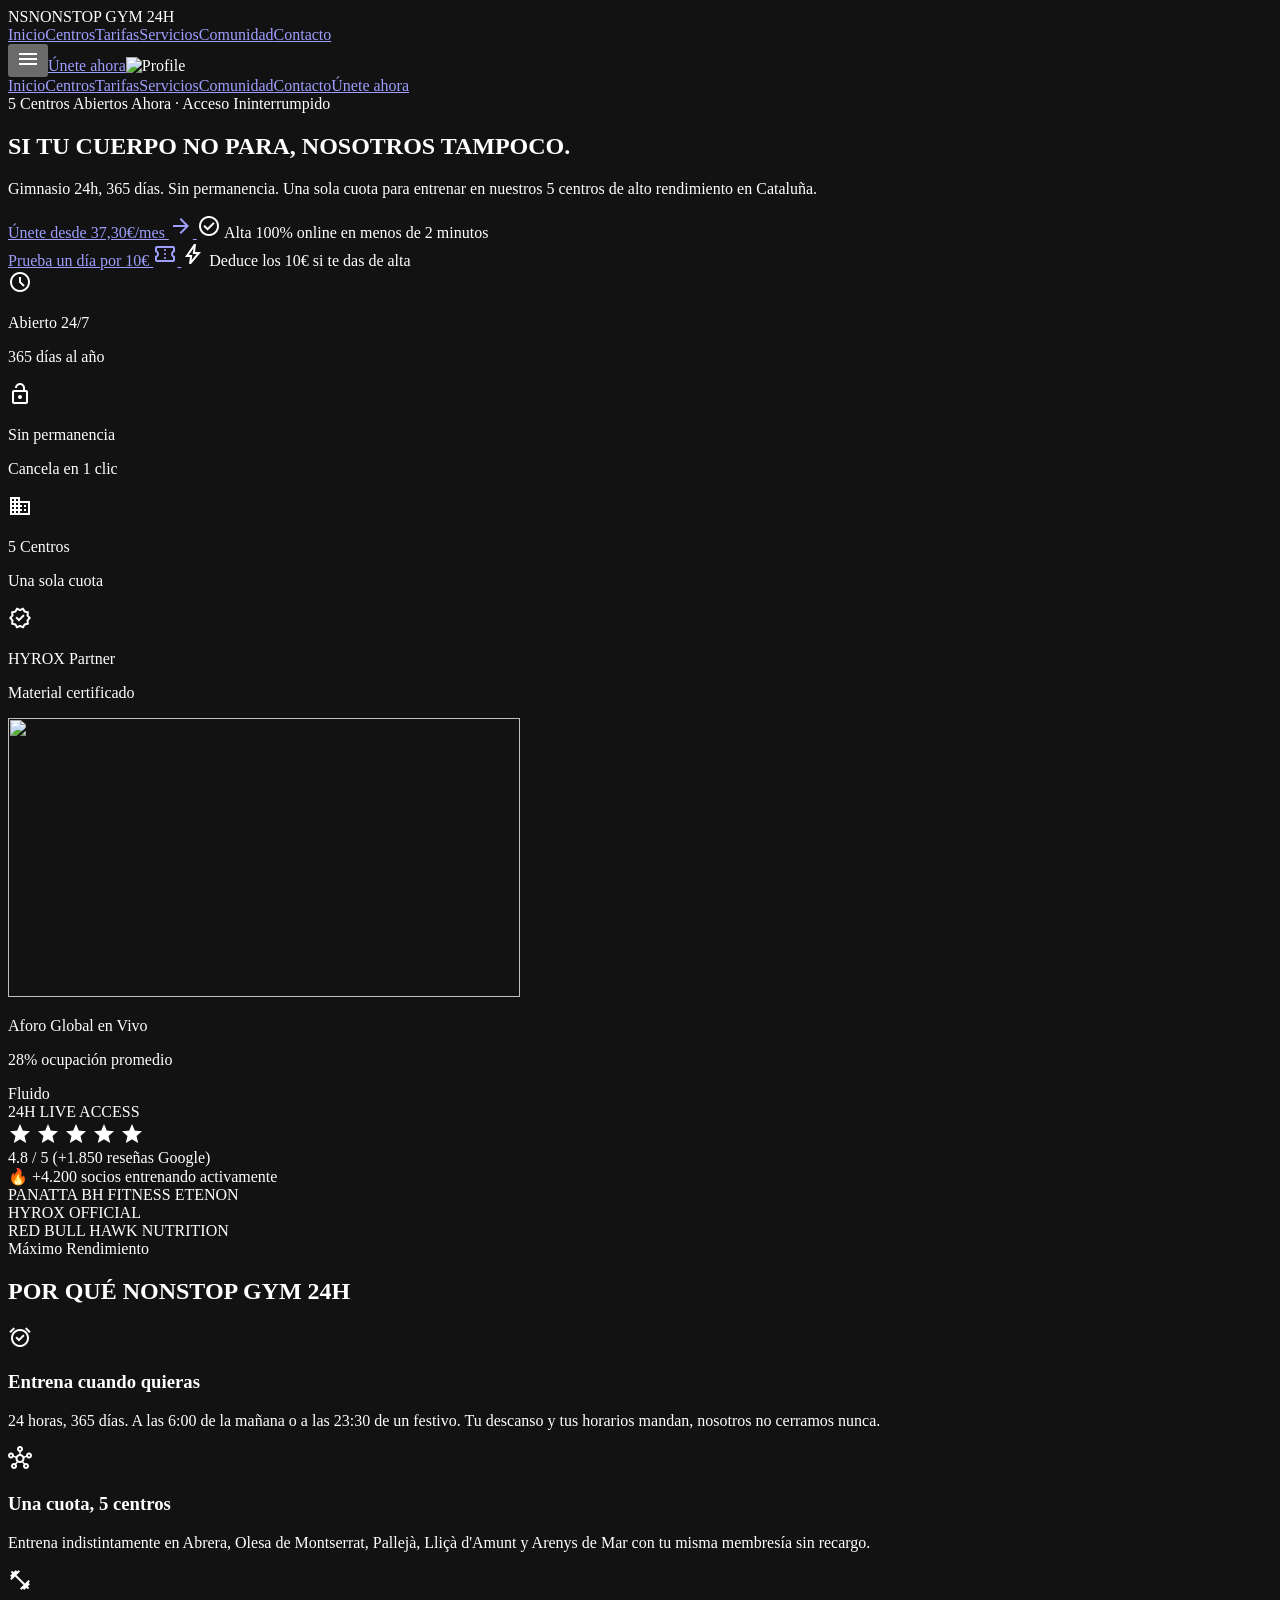
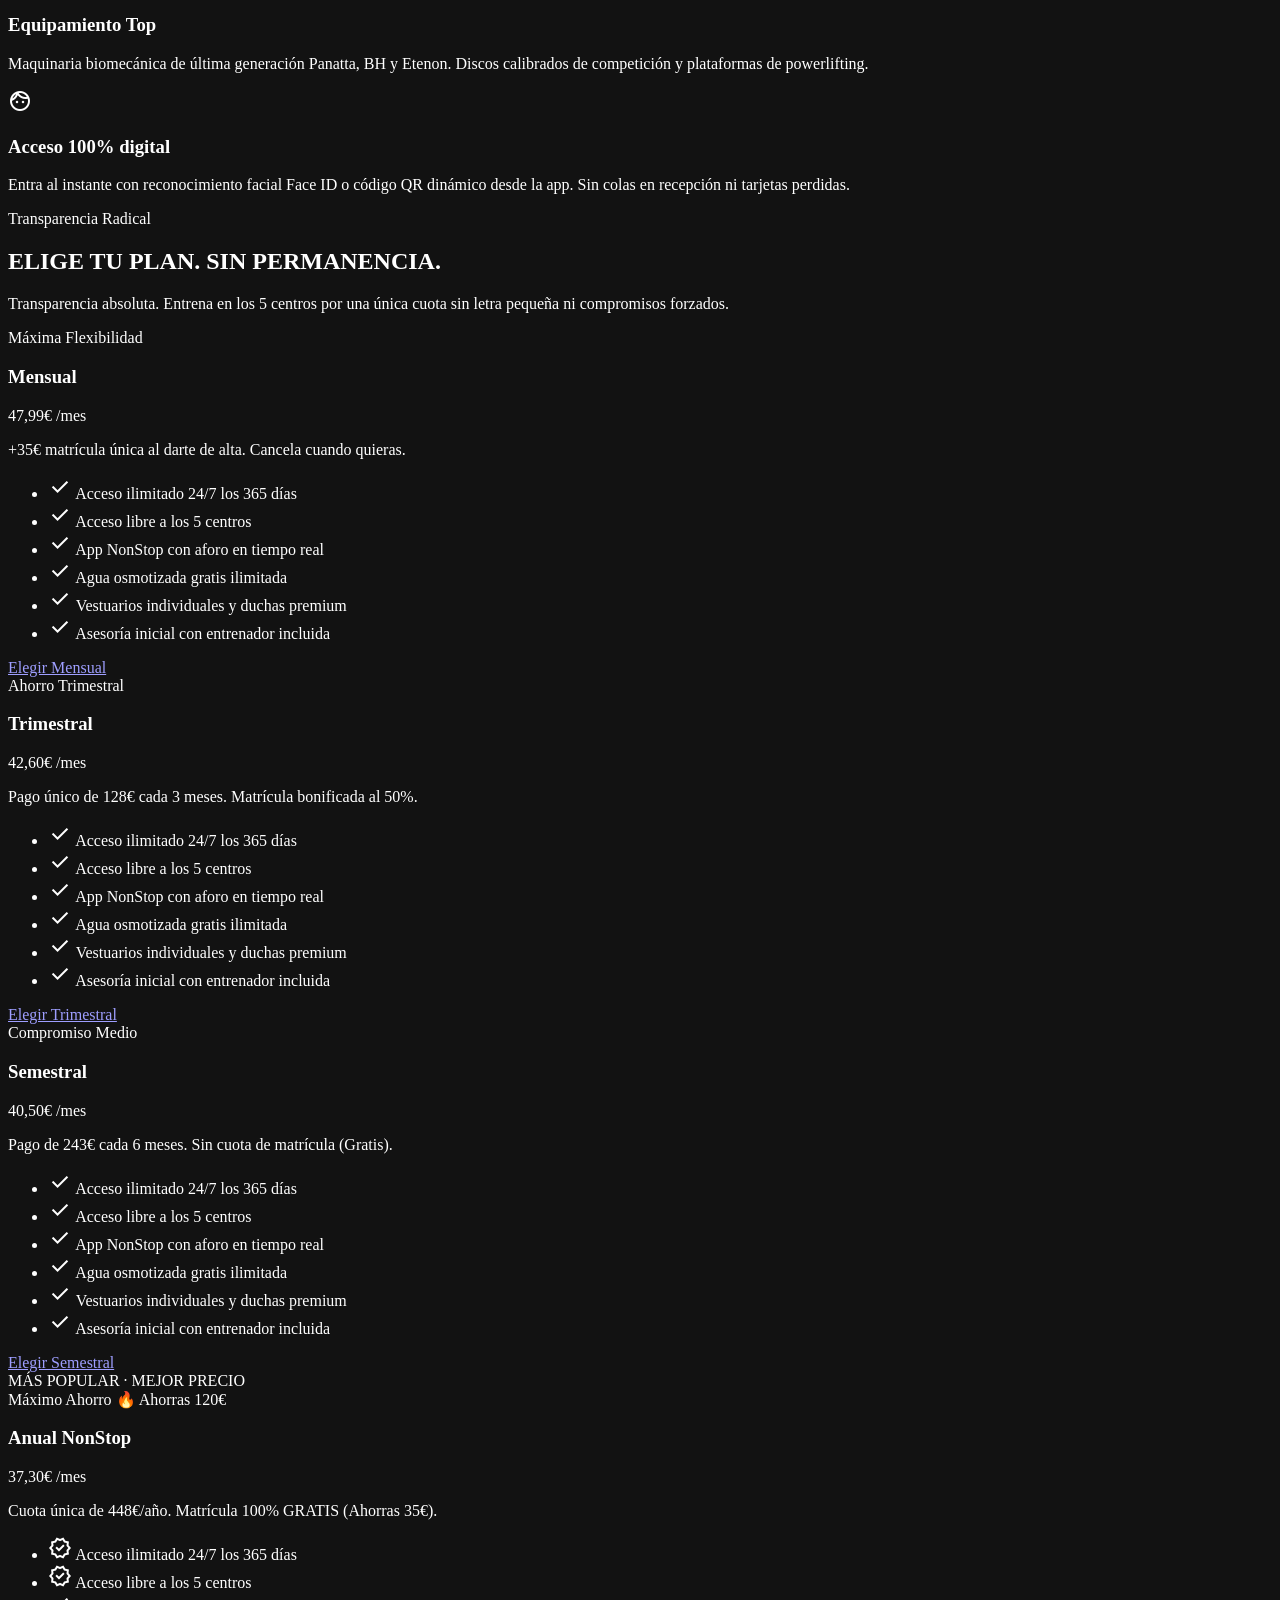
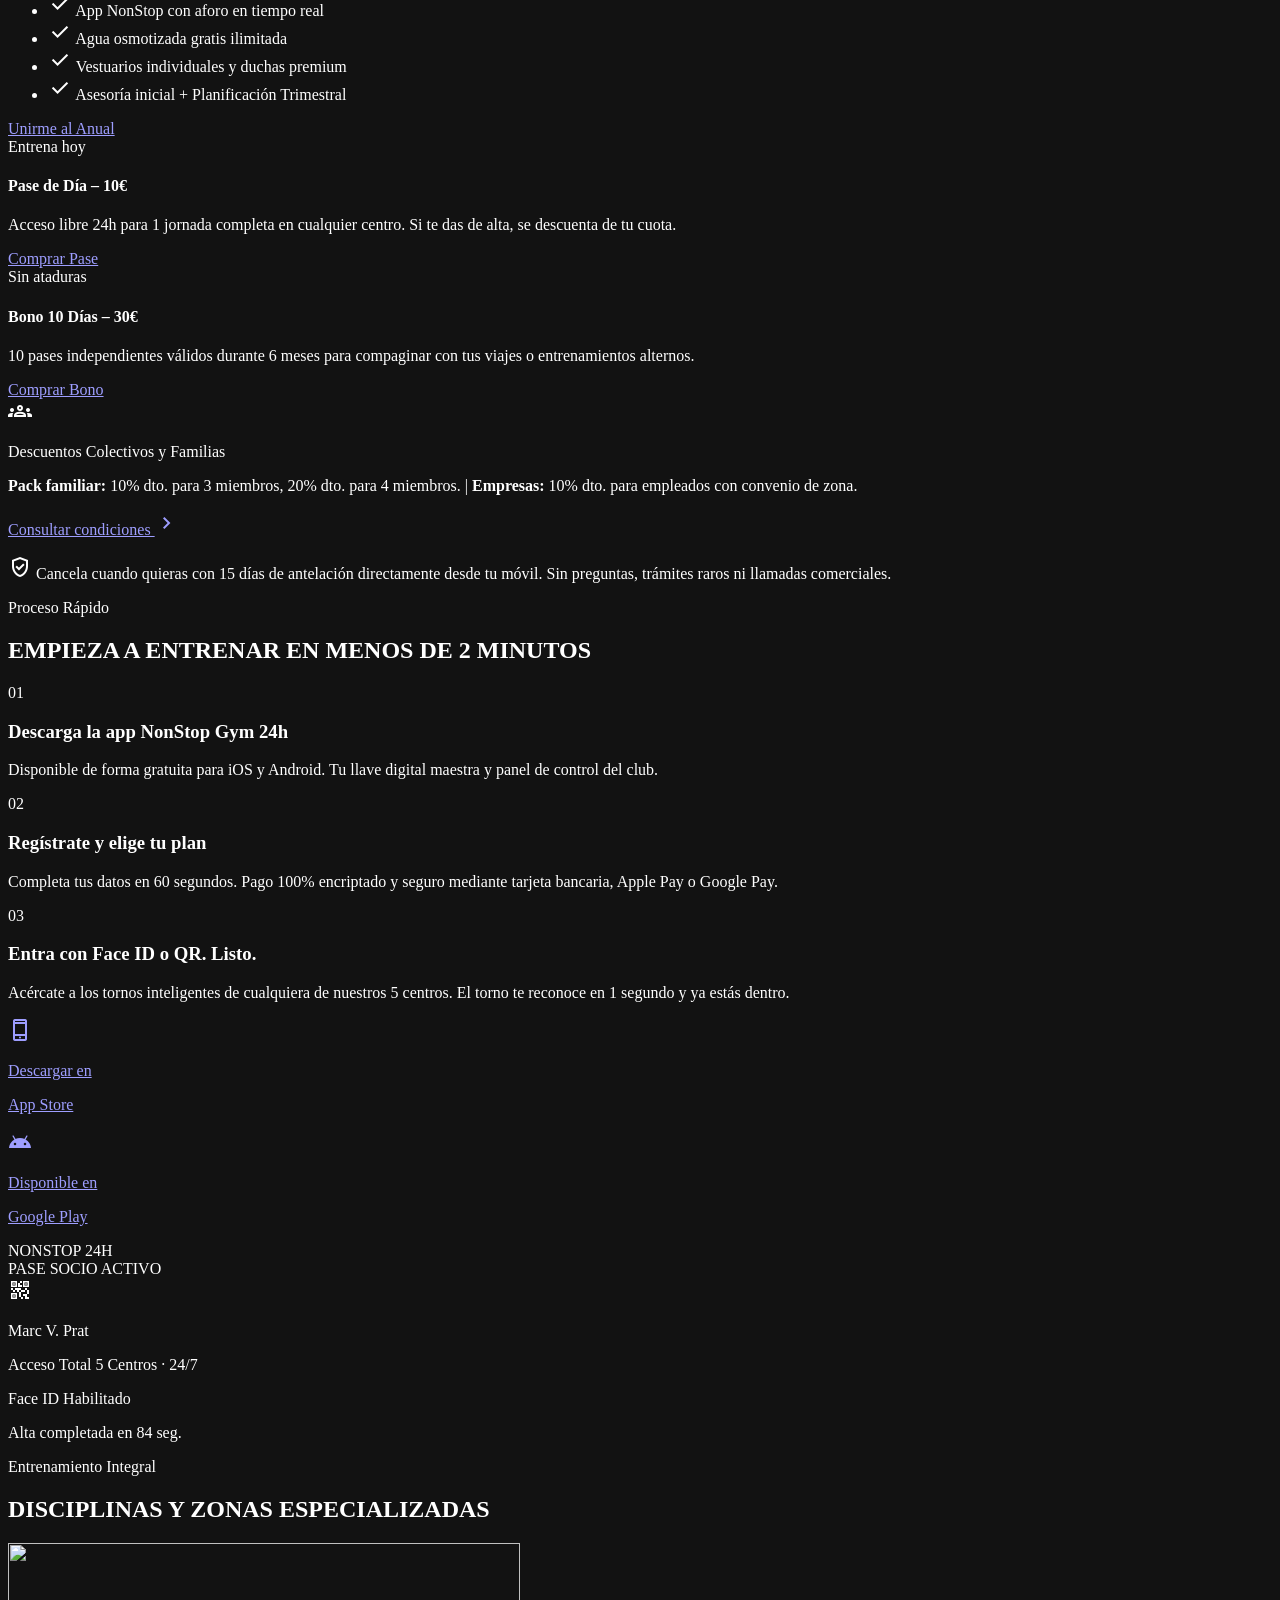
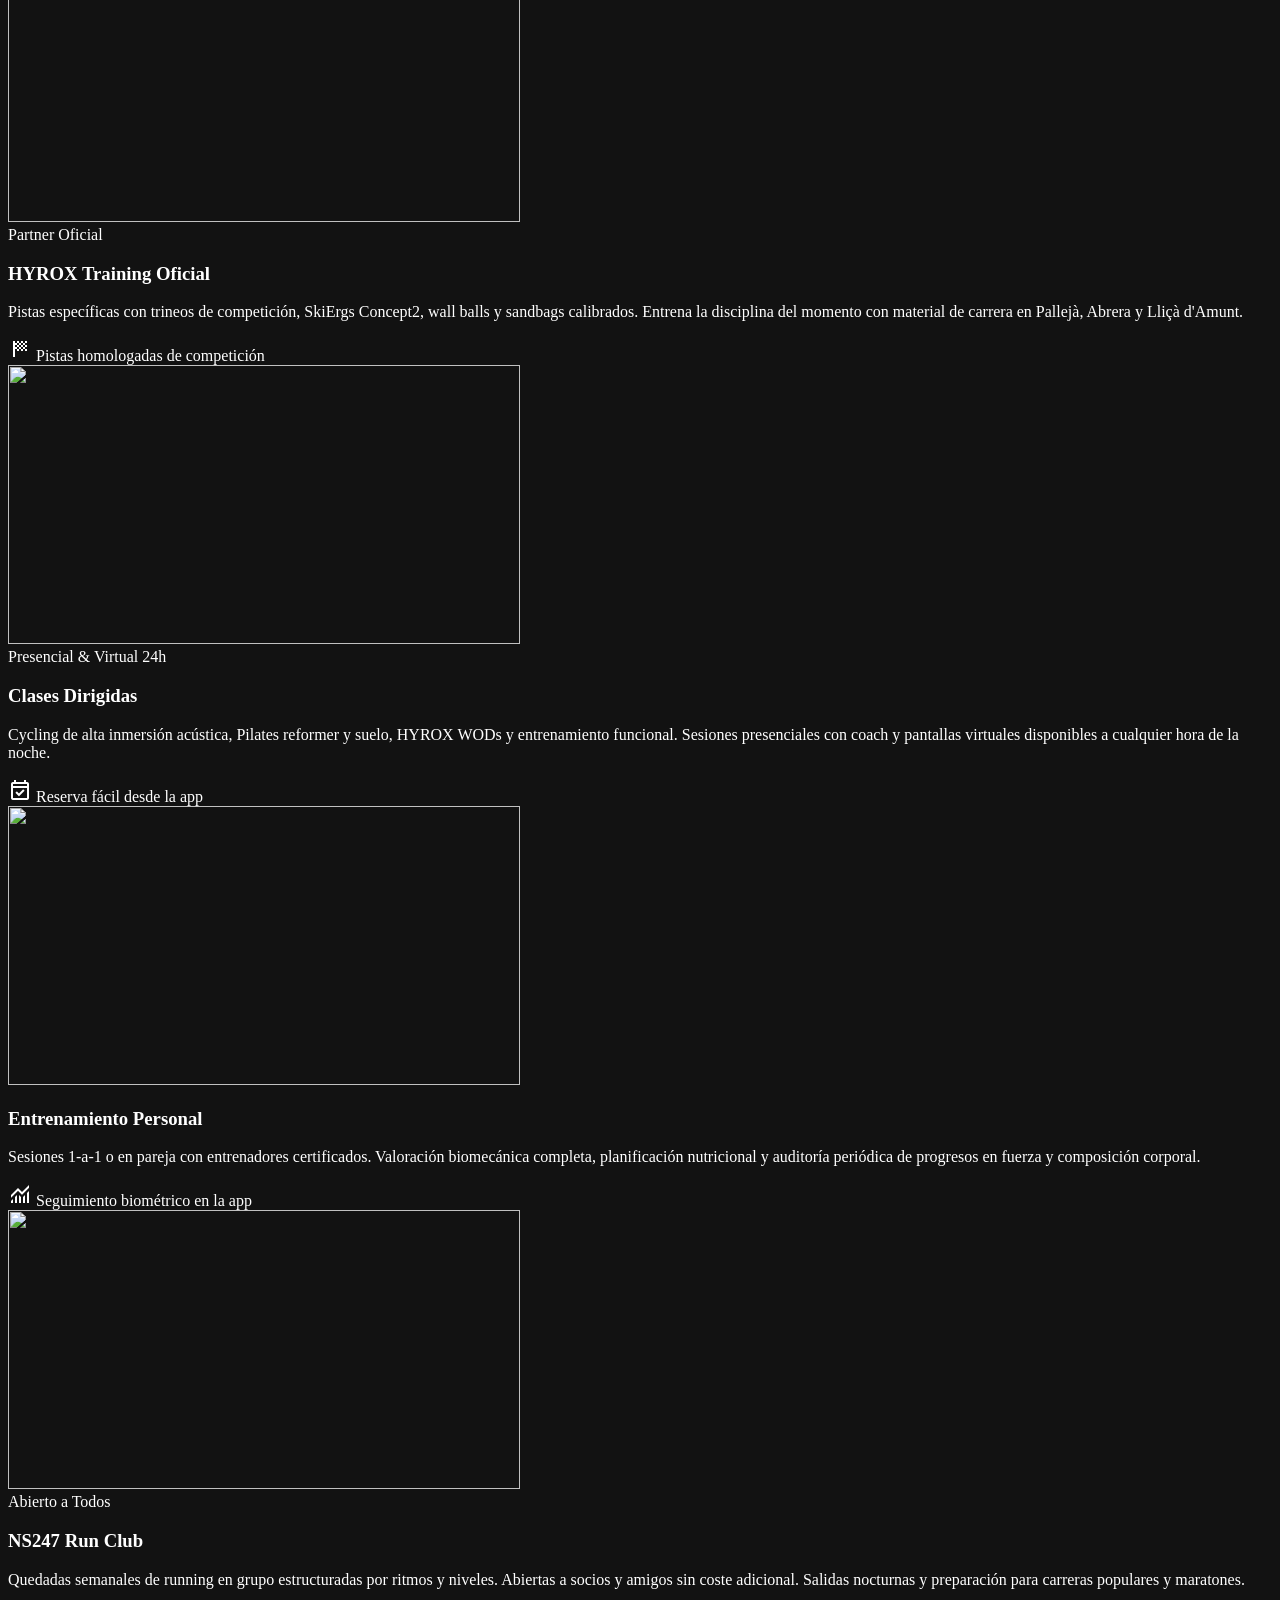
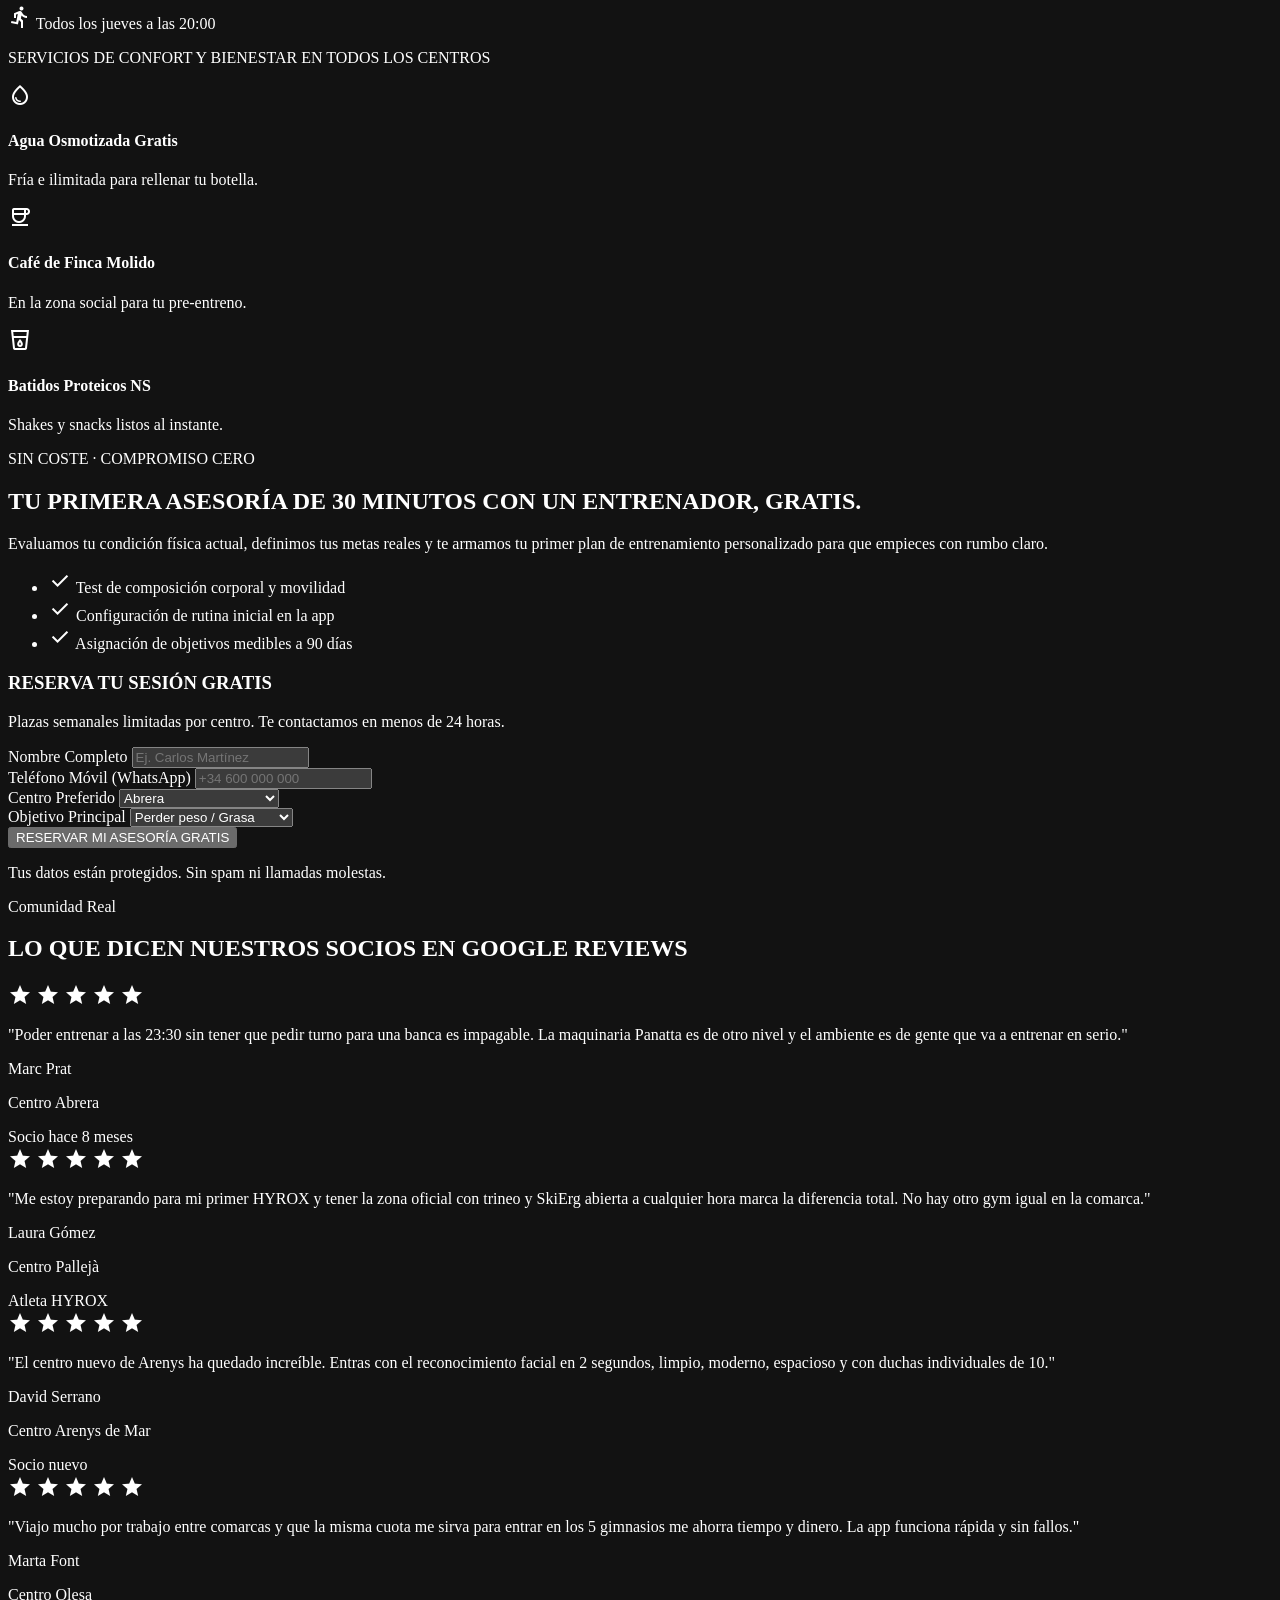
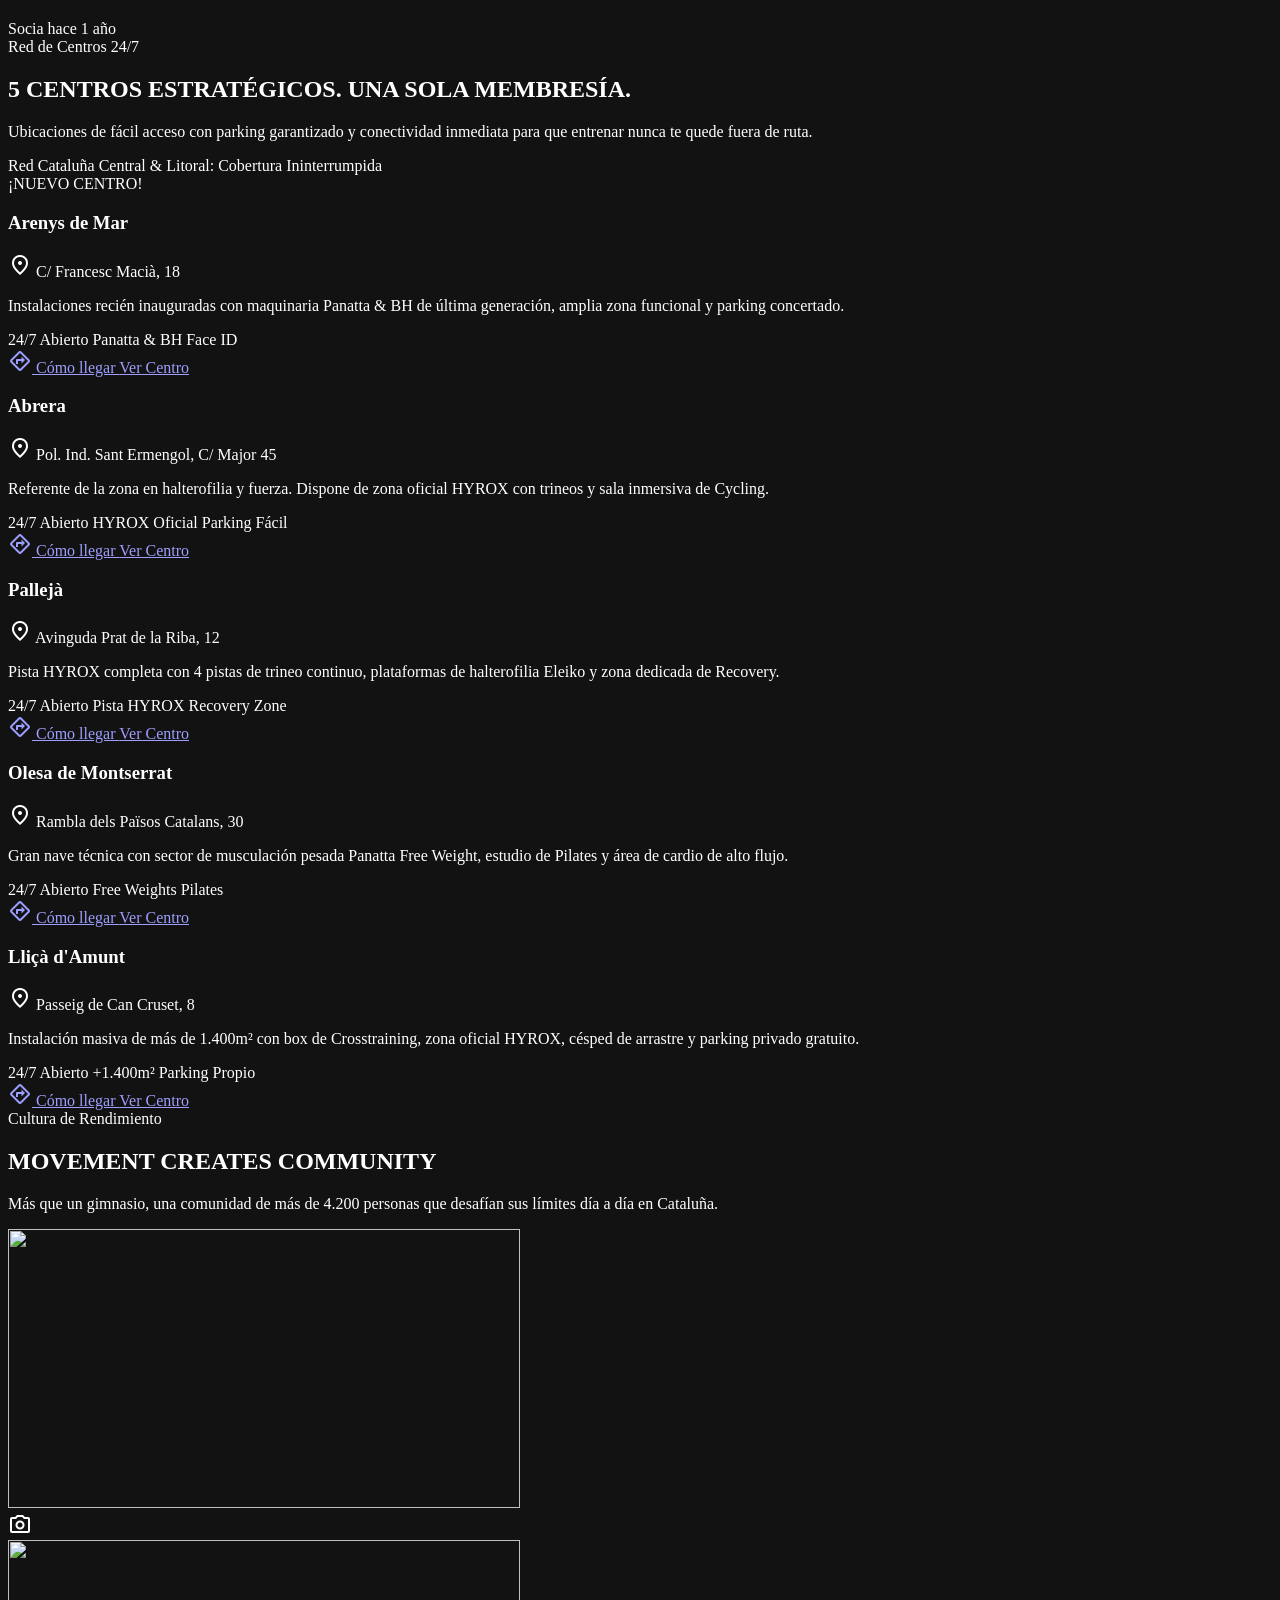
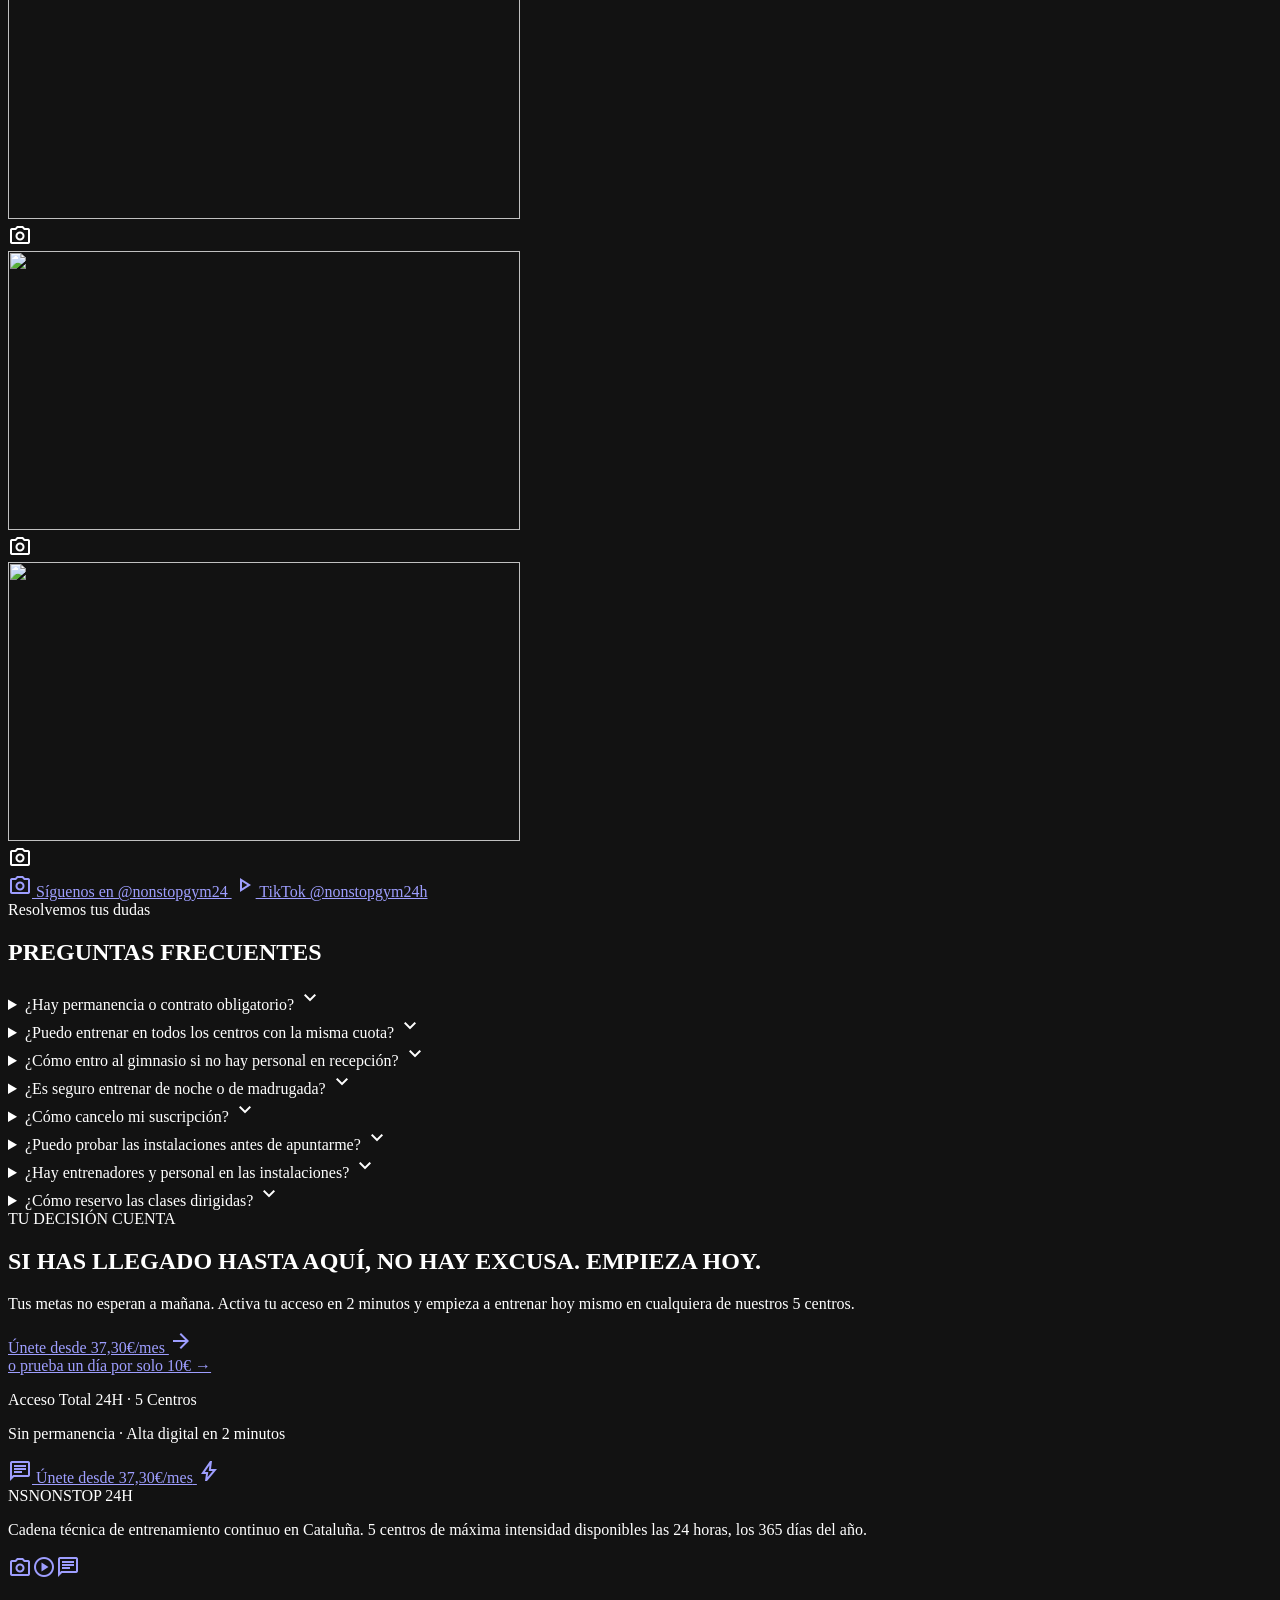
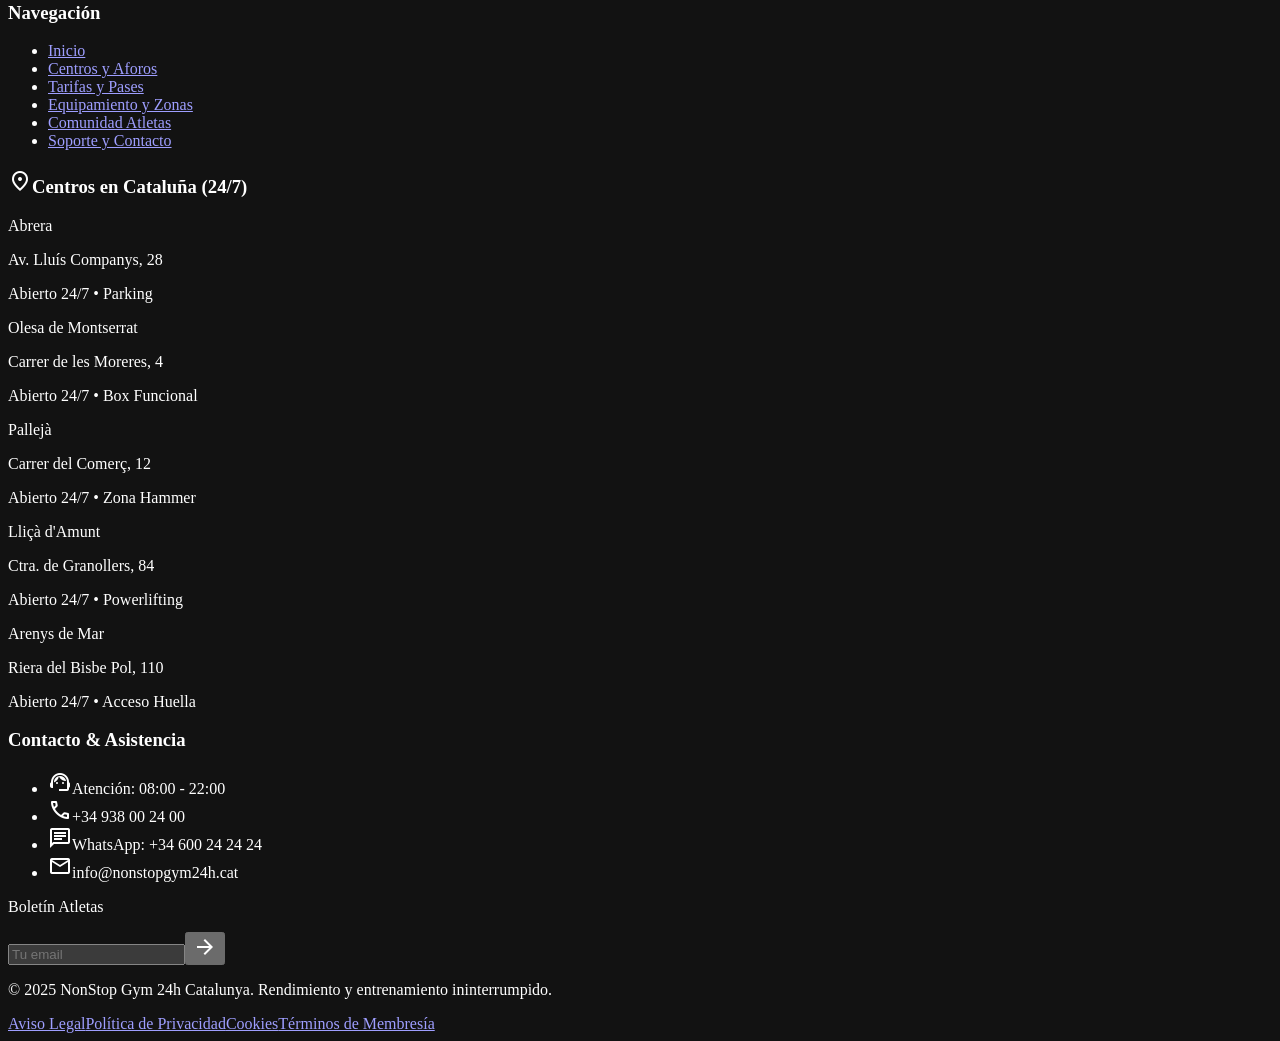
==== commit f5788908: "Aplicar skills de diseño, móvil y animación - mobile-native: viewport-fit=cover y zonas seguras, sin" ====
--- a/public/index.html
+++ b/public/index.html
@@ -1,5 +1,6 @@
 <!DOCTYPE html>
-<html class="dark" lang="es"><head><meta charset="utf-8"/><meta content="width=device-width, initial-scale=1.0" name="viewport"/>
+<html class="dark" lang="es"><head><meta charset="utf-8"/><meta content="width=device-width, initial-scale=1, viewport-fit=cover" name="viewport"/>
+<meta name="color-scheme" content="dark"/>
 <title>Gimnasio 24h sin permanencia en Cataluña | NonStop Gym 24H</title>
 <meta name="description" content="Gimnasio 24h sin permanencia en 5 centros de Cataluña: Arenys de Mar, Abrera, Pallejà, Olesa y Lliçà. Hyrox, clases y entrenador. Desde 37,30€/mes."/>
 <link rel="canonical" href="https://elbaifopruebas.vercel.app/"/>
@@ -27,7 +28,7 @@
 <link href="https://fonts.googleapis.com/css2?family=Material+Symbols+Outlined:opsz,wght,FILL,GRAD@24,400,0..1,0&amp;icon_names=alarm_on,android,arrow_forward,bolt,call,chat,check,check_circle,chevron_right,close,coffee,confirmation_number,directions,directions_run,domain,done,event_available,expand_more,face,fitness_center,groups,hub,local_drink,location_on,lock_open,mail,menu,monitoring,phone_iphone,photo_camera,play_arrow,play_circle,qr_code_2,schedule,sports_score,star,support_agent,verified,verified_user,water_drop&amp;display=block" rel="stylesheet"/>
 <link href="/assets/styles.css" rel="stylesheet"/>
 </head>
-<body class="bg-surface font-body-md text-on-surface antialiased selection:bg-primary-container selection:text-on-primary-container"><header class="fixed top-0 left-0 right-0 z-50 bg-surface/90 backdrop-blur-xl shadow-[0_1px_8px_rgba(0,0,0,0.4)]"><div class="h-20 max-w-7xl mx-auto px-6 lg:px-8 xl:px-12 flex items-center justify-between gap-space-lg"><div class="flex items-center gap-space-md shrink-0"><span aria-hidden="true" class="w-9 h-9 inline-flex items-center justify-center shrink-0 rounded-lg bg-primary-container text-[#0E1115] font-label-lg text-[20px] font-extrabold italic tracking-tight leading-none shadow-[0_0_24px_-4px_rgba(255,229,0,0.35)]">NS</span><span class="font-headline-md text-headline-md tracking-wider uppercase text-primary whitespace-nowrap">NONSTOP GYM <span class="text-primary-container">24H</span></span></div><nav aria-label="Principal" class="hidden lg:flex items-center gap-space-md xl:gap-space-lg" data-active-classes="text-primary-container font-semibold"><a aria-current="page" class="uppercase tracking-wider transition-colors text-primary-container font-semibold" data-path="landing-page" href="#inicio">Inicio</a><a class="font-label-md text-label-md uppercase tracking-wider text-on-surface-variant hover:text-primary transition-colors" data-path="centros" href="#centros">Centros</a><a class="font-label-md text-label-md uppercase tracking-wider text-on-surface-variant hover:text-primary transition-colors" data-path="tarifas" href="#tarifas">Tarifas</a><a class="font-label-md text-label-md uppercase tracking-wider text-on-surface-variant hover:text-primary transition-colors" data-path="servicios" href="#servicios">Servicios</a><a class="font-label-md text-label-md uppercase tracking-wider text-on-surface-variant hover:text-primary transition-colors" data-path="comunidad" href="#comunidad">Comunidad</a><a class="font-label-md text-label-md uppercase tracking-wider text-on-surface-variant hover:text-primary transition-colors" data-path="contacto" href="#contacto">Contacto</a></nav><div class="flex items-center gap-space-md"><button aria-controls="menu-movil" aria-expanded="false" aria-label="Abrir menú" class="lg:hidden inline-flex items-center justify-center w-11 h-11 rounded border border-surface-container-highest text-primary hover:border-primary-container transition-colors" id="menu-toggle" type="button"><span aria-hidden="true" class="material-symbols-outlined text-[26px]">menu</span></button><a class="hidden sm:inline-flex items-center justify-center bg-primary-container hover:bg-tertiary-fixed text-on-primary-container font-label-lg text-label-lg uppercase px-space-lg py-space-sm rounded shadow-[0_0_24px_-4px_rgba(255,229,0,0.25)] hover:shadow-[0_0_32px_0px_rgba(255,229,0,0.4)] transition-all" data-path="registro-socio" href="#tarifas">Únete ahora</a><img alt="Profile" class="w-8 h-8 rounded-full object-cover ring-1 ring-outline-variant" src="https://lh3.googleusercontent.com/aida-public/[base64]" width="32" height="32" decoding="async"/></div></div><nav aria-label="Menú móvil" class="lg:hidden hidden border-t border-surface-container-highest bg-surface px-6 pb-space-lg" id="menu-movil"><a class="block py-3 border-b border-surface-container-highest font-label-lg text-label-lg uppercase tracking-wider text-on-surface-variant hover:text-primary-container transition-colors" href="#inicio">Inicio</a><a class="block py-3 border-b border-surface-container-highest font-label-lg text-label-lg uppercase tracking-wider text-on-surface-variant hover:text-primary-container transition-colors" href="#centros">Centros</a><a class="block py-3 border-b border-surface-container-highest font-label-lg text-label-lg uppercase tracking-wider text-on-surface-variant hover:text-primary-container transition-colors" href="#tarifas">Tarifas</a><a class="block py-3 border-b border-surface-container-highest font-label-lg text-label-lg uppercase tracking-wider text-on-surface-variant hover:text-primary-container transition-colors" href="#servicios">Servicios</a><a class="block py-3 border-b border-surface-container-highest font-label-lg text-label-lg uppercase tracking-wider text-on-surface-variant hover:text-primary-container transition-colors" href="#comunidad">Comunidad</a><a class="block py-3 border-b border-surface-container-highest font-label-lg text-label-lg uppercase tracking-wider text-on-surface-variant hover:text-primary-container transition-colors" href="#contacto">Contacto</a><a class="mt-space-md flex items-center justify-center bg-primary-container text-on-primary-container font-label-lg text-label-lg uppercase px-space-lg py-3 rounded" href="#tarifas">Únete ahora</a></nav></header><main class="w-full pt-20 bg-surface min-h-screen"><div class="flex flex-col w-full text-on-surface antialiased overflow-x-hidden">
+<body class="bg-surface font-body-md text-on-surface antialiased selection:bg-primary-container selection:text-on-primary-container"><header class="fixed top-0 left-0 right-0 z-50 bg-surface/90 backdrop-blur-xl shadow-[0_1px_8px_rgba(0,0,0,0.4)]"><div class="h-20 max-w-7xl mx-auto px-4 sm:px-6 lg:px-8 xl:px-12 flex items-center justify-between gap-3 sm:gap-space-lg"><div class="flex items-center gap-3 sm:gap-space-md shrink-0"><span aria-hidden="true" class="w-9 h-9 inline-flex items-center justify-center shrink-0 rounded-lg bg-primary-container text-[#0E1115] font-label-lg text-[20px] font-extrabold italic tracking-tight leading-none shadow-[0_0_24px_-4px_rgba(255,229,0,0.35)]">NS</span><span class="font-headline-md text-[22px] sm:text-headline-md tracking-wider uppercase text-primary whitespace-nowrap">NONSTOP GYM <span class="text-primary-container">24H</span></span></div><nav aria-label="Principal" class="hidden lg:flex items-center gap-space-md xl:gap-space-lg" data-active-classes="text-primary-container font-semibold"><a aria-current="page" class="uppercase tracking-wider transition-colors text-primary-container font-semibold" data-path="landing-page" href="#inicio">Inicio</a><a class="font-label-md text-label-md uppercase tracking-wider text-on-surface-variant hover:text-primary transition-colors" data-path="centros" href="#centros">Centros</a><a class="font-label-md text-label-md uppercase tracking-wider text-on-surface-variant hover:text-primary transition-colors" data-path="tarifas" href="#tarifas">Tarifas</a><a class="font-label-md text-label-md uppercase tracking-wider text-on-surface-variant hover:text-primary transition-colors" data-path="servicios" href="#servicios">Servicios</a><a class="font-label-md text-label-md uppercase tracking-wider text-on-surface-variant hover:text-primary transition-colors" data-path="comunidad" href="#comunidad">Comunidad</a><a class="font-label-md text-label-md uppercase tracking-wider text-on-surface-variant hover:text-primary transition-colors" data-path="contacto" href="#contacto">Contacto</a></nav><div class="flex items-center gap-2 sm:gap-space-md"><button aria-controls="menu-movil" aria-expanded="false" aria-label="Abrir menú" class="lg:hidden inline-flex items-center justify-center w-11 h-11 rounded border border-surface-container-highest text-primary hover:border-primary-container transition-colors" id="menu-toggle" type="button"><span aria-hidden="true" class="material-symbols-outlined text-[26px]">menu</span></button><a class="hidden sm:inline-flex items-center justify-center bg-primary-container hover:bg-tertiary-fixed text-on-primary-container font-label-lg text-label-lg uppercase px-space-lg py-space-sm rounded shadow-[0_0_24px_-4px_rgba(255,229,0,0.25)] hover:shadow-[0_0_32px_0px_rgba(255,229,0,0.4)] transition" data-path="registro-socio" href="#tarifas">Únete ahora</a><img alt="Profile" class="hidden sm:block w-8 h-8 rounded-full object-cover ring-1 ring-outline-variant" src="https://lh3.googleusercontent.com/aida-public/[base64]" width="32" height="32" decoding="async"/></div></div><nav aria-label="Menú móvil" class="lg:hidden hidden border-t border-surface-container-highest bg-surface px-6 pb-space-lg" id="menu-movil"><a class="block py-3 border-b border-surface-container-highest font-label-lg text-label-lg uppercase tracking-wider text-on-surface-variant hover:text-primary-container transition-colors" href="#inicio">Inicio</a><a class="block py-3 border-b border-surface-container-highest font-label-lg text-label-lg uppercase tracking-wider text-on-surface-variant hover:text-primary-container transition-colors" href="#centros">Centros</a><a class="block py-3 border-b border-surface-container-highest font-label-lg text-label-lg uppercase tracking-wider text-on-surface-variant hover:text-primary-container transition-colors" href="#tarifas">Tarifas</a><a class="block py-3 border-b border-surface-container-highest font-label-lg text-label-lg uppercase tracking-wider text-on-surface-variant hover:text-primary-container transition-colors" href="#servicios">Servicios</a><a class="block py-3 border-b border-surface-container-highest font-label-lg text-label-lg uppercase tracking-wider text-on-surface-variant hover:text-primary-container transition-colors" href="#comunidad">Comunidad</a><a class="block py-3 border-b border-surface-container-highest font-label-lg text-label-lg uppercase tracking-wider text-on-surface-variant hover:text-primary-container transition-colors" href="#contacto">Contacto</a><a class="mt-space-md flex items-center justify-center bg-primary-container text-on-primary-container font-label-lg text-label-lg uppercase px-space-lg py-3 rounded" href="#tarifas">Únete ahora</a></nav></header><main class="w-full pt-20 bg-surface min-h-screen"><div class="flex flex-col w-full text-on-surface antialiased overflow-x-hidden">
 <!-- 1. HERO SECTION -->
 <section id="inicio" class="relative w-full bg-surface-container-lowest overflow-hidden pb-space-xl">
 <!-- Atmospheric lighting background -->
@@ -55,7 +56,7 @@
 <div class="flex flex-col sm:flex-row gap-space-md w-full sm:w-auto mb-space-xl">
 <!-- Primary Action -->
 <div class="flex flex-col items-start w-full sm:w-auto">
-<a class="w-full sm:w-auto inline-flex items-center justify-center gap-space-xs bg-primary-container hover:bg-tertiary-fixed text-on-primary-container font-headline-md text-headline-sm uppercase px-8 py-4 rounded transition-all duration-200 transform hover:-translate-y-0.5 shadow-[0_0_28px_-4px_rgba(254,228,0,0.35)]" href="#tarifas">
+<a class="w-full sm:w-auto inline-flex items-center justify-center gap-space-xs bg-primary-container hover:bg-tertiary-fixed text-on-primary-container font-headline-md text-headline-sm uppercase px-8 py-4 rounded transition duration-200 transform hover:-translate-y-0.5 shadow-[0_0_28px_-4px_rgba(254,228,0,0.35)]" href="#tarifas">
                 Únete desde 37,30€/mes
                 <span aria-hidden="true" class="material-symbols-outlined font-bold">arrow_forward</span>
 </a>
@@ -65,7 +66,7 @@
 </div>
 <!-- Secondary Action -->
 <div class="flex flex-col items-start w-full sm:w-auto">
-<a class="w-full sm:w-auto inline-flex items-center justify-center gap-space-xs bg-surface-container hover:bg-surface-container-high text-primary font-headline-md text-headline-sm uppercase px-7 py-4 rounded border border-outline-variant/50 hover:border-primary-container transition-all duration-200" href="#pases">
+<a class="w-full sm:w-auto inline-flex items-center justify-center gap-space-xs bg-surface-container hover:bg-surface-container-high text-primary font-headline-md text-headline-sm uppercase px-7 py-4 rounded border border-outline-variant/50 hover:border-primary-container transition duration-200" href="#pases">
                 Prueba un día por 10€
                 <span aria-hidden="true" class="material-symbols-outlined text-title-md">confirmation_number</span>
 </a>
@@ -155,7 +156,7 @@
 </div>
 </div>
 <!-- Partner Logos Row -->
-<div class="flex flex-wrap items-center justify-center gap-6 lg:gap-8 opacity-75 grayscale hover:grayscale-0 transition-all">
+<div class="flex flex-wrap items-center justify-center gap-6 lg:gap-8 opacity-75 grayscale hover:grayscale-0 transition">
 <span class="font-headline-sm text-headline-sm tracking-widest text-primary hover:text-primary-container transition-colors cursor-default">PANATTA</span>
 <span class="font-headline-sm text-headline-sm tracking-widest text-primary hover:text-primary-container transition-colors cursor-default">BH FITNESS</span>
 <span class="font-headline-sm text-headline-sm tracking-widest text-primary hover:text-primary-container transition-colors cursor-default">ETENON</span>
@@ -180,7 +181,7 @@
 </div>
 <div class="grid grid-cols-1 md:grid-cols-2 lg:grid-cols-4 gap-space-lg">
 <!-- Benefit 1 -->
-<div class="bg-surface-container-low p-space-lg rounded-xl border border-surface-container-highest/50 hover:border-primary-container/60 hover:bg-surface-container transition-all duration-300 group">
+<div class="bg-surface-container-low p-space-lg rounded-xl border border-surface-container-highest/50 hover:border-primary-container/60 hover:bg-surface-container transition duration-300 group">
 <div class="w-14 h-14 rounded-lg bg-surface-container flex items-center justify-center text-primary-container mb-space-md group-hover:scale-110 transition-transform">
 <span aria-hidden="true" class="material-symbols-outlined text-[32px]">alarm_on</span>
 </div>
@@ -190,7 +191,7 @@
           </p>
 </div>
 <!-- Benefit 2 -->
-<div class="bg-surface-container-low p-space-lg rounded-xl border border-surface-container-highest/50 hover:border-primary-container/60 hover:bg-surface-container transition-all duration-300 group">
+<div class="bg-surface-container-low p-space-lg rounded-xl border border-surface-container-highest/50 hover:border-primary-container/60 hover:bg-surface-container transition duration-300 group">
 <div class="w-14 h-14 rounded-lg bg-surface-container flex items-center justify-center text-primary-container mb-space-md group-hover:scale-110 transition-transform">
 <span aria-hidden="true" class="material-symbols-outlined text-[32px]">hub</span>
 </div>
@@ -200,7 +201,7 @@
           </p>
 </div>
 <!-- Benefit 3 -->
-<div class="bg-surface-container-low p-space-lg rounded-xl border border-surface-container-highest/50 hover:border-primary-container/60 hover:bg-surface-container transition-all duration-300 group">
+<div class="bg-surface-container-low p-space-lg rounded-xl border border-surface-container-highest/50 hover:border-primary-container/60 hover:bg-surface-container transition duration-300 group">
 <div class="w-14 h-14 rounded-lg bg-surface-container flex items-center justify-center text-primary-container mb-space-md group-hover:scale-110 transition-transform">
 <span aria-hidden="true" class="material-symbols-outlined text-[32px]">fitness_center</span>
 </div>
@@ -210,7 +211,7 @@
           </p>
 </div>
 <!-- Benefit 4 -->
-<div class="bg-surface-container-low p-space-lg rounded-xl border border-surface-container-highest/50 hover:border-primary-container/60 hover:bg-surface-container transition-all duration-300 group">
+<div class="bg-surface-container-low p-space-lg rounded-xl border border-surface-container-highest/50 hover:border-primary-container/60 hover:bg-surface-container transition duration-300 group">
 <div class="w-14 h-14 rounded-lg bg-surface-container flex items-center justify-center text-primary-container mb-space-md group-hover:scale-110 transition-transform">
 <span aria-hidden="true" class="material-symbols-outlined text-[32px]">face</span>
 </div>
@@ -237,7 +238,7 @@
 <!-- Pricing Matrix (4 Tiers) -->
 <div class="grid grid-cols-1 md:grid-cols-2 lg:grid-cols-4 gap-space-lg items-stretch">
 <!-- PLAN 1: MENSUAL -->
-<div class="bg-surface-container-low rounded-xl p-6 border border-surface-container-highest flex flex-col justify-between hover:border-outline transition-all">
+<div class="bg-surface-container-low rounded-xl p-6 border border-surface-container-highest flex flex-col justify-between hover:border-outline transition">
 <div>
 <span class="font-label-sm text-label-sm uppercase tracking-wider text-secondary">Máxima Flexibilidad</span>
 <h3 class="font-headline-md text-headline-md uppercase text-primary mt-1 mb-4">Mensual</h3>
@@ -275,12 +276,12 @@
 </li>
 </ul>
 </div>
-<a class="w-full text-center bg-surface-container hover:bg-surface-container-high text-primary font-headline-sm text-headline-sm uppercase py-3.5 rounded border border-outline-variant/60 hover:border-primary-container transition-all" href="#">
+<a class="w-full text-center bg-surface-container hover:bg-surface-container-high text-primary font-headline-sm text-headline-sm uppercase py-3.5 rounded border border-outline-variant/60 hover:border-primary-container transition" href="#">
             Elegir Mensual
           </a>
 </div>
 <!-- PLAN 2: TRIMESTRAL -->
-<div class="bg-surface-container-low rounded-xl p-6 border border-surface-container-highest flex flex-col justify-between hover:border-outline transition-all">
+<div class="bg-surface-container-low rounded-xl p-6 border border-surface-container-highest flex flex-col justify-between hover:border-outline transition">
 <div>
 <span class="font-label-sm text-label-sm uppercase tracking-wider text-secondary">Ahorro Trimestral</span>
 <h3 class="font-headline-md text-headline-md uppercase text-primary mt-1 mb-4">Trimestral</h3>
@@ -318,12 +319,12 @@
 </li>
 </ul>
 </div>
-<a class="w-full text-center bg-surface-container hover:bg-surface-container-high text-primary font-headline-sm text-headline-sm uppercase py-3.5 rounded border border-outline-variant/60 hover:border-primary-container transition-all" href="#">
+<a class="w-full text-center bg-surface-container hover:bg-surface-container-high text-primary font-headline-sm text-headline-sm uppercase py-3.5 rounded border border-outline-variant/60 hover:border-primary-container transition" href="#">
             Elegir Trimestral
           </a>
 </div>
 <!-- PLAN 3: SEMESTRAL -->
-<div class="bg-surface-container-low rounded-xl p-6 border border-surface-container-highest flex flex-col justify-between hover:border-outline transition-all">
+<div class="bg-surface-container-low rounded-xl p-6 border border-surface-container-highest flex flex-col justify-between hover:border-outline transition">
 <div>
 <span class="font-label-sm text-label-sm uppercase tracking-wider text-secondary">Compromiso Medio</span>
 <h3 class="font-headline-md text-headline-md uppercase text-primary mt-1 mb-4">Semestral</h3>
@@ -361,7 +362,7 @@
 </li>
 </ul>
 </div>
-<a class="w-full text-center bg-surface-container hover:bg-surface-container-high text-primary font-headline-sm text-headline-sm uppercase py-3.5 rounded border border-outline-variant/60 hover:border-primary-container transition-all" href="#">
+<a class="w-full text-center bg-surface-container hover:bg-surface-container-high text-primary font-headline-sm text-headline-sm uppercase py-3.5 rounded border border-outline-variant/60 hover:border-primary-container transition" href="#">
             Elegir Semestral
           </a>
 </div>
@@ -411,7 +412,7 @@
 </li>
 </ul>
 </div>
-<a class="w-full text-center bg-primary-container hover:bg-tertiary-fixed text-on-primary-container font-headline-sm text-headline-sm uppercase py-4 rounded font-bold shadow-[0_0_20px_rgba(254,228,0,0.3)] transition-all" href="#">
+<a class="w-full text-center bg-primary-container hover:bg-tertiary-fixed text-on-primary-container font-headline-sm text-headline-sm uppercase py-4 rounded font-bold shadow-[0_0_20px_rgba(254,228,0,0.3)] transition" href="#">
             Unirme al Anual
           </a>
 </div>
@@ -424,7 +425,7 @@
 <h4 class="font-headline-sm text-headline-sm uppercase text-primary">Pase de Día – 10€</h4>
 <p class="font-body-sm text-body-sm text-secondary">Acceso libre 24h para 1 jornada completa en cualquier centro. Si te das de alta, se descuenta de tu cuota.</p>
 </div>
-<a class="w-full sm:w-auto shrink-0 bg-surface-container hover:bg-surface-container-high text-primary font-headline-sm text-headline-sm uppercase px-6 py-3 rounded border border-outline-variant/60 hover:border-primary-container transition-all text-center" href="#">
+<a class="w-full sm:w-auto shrink-0 bg-surface-container hover:bg-surface-container-high text-primary font-headline-sm text-headline-sm uppercase px-6 py-3 rounded border border-outline-variant/60 hover:border-primary-container transition text-center" href="#">
             Comprar Pase
           </a>
 </div>
@@ -434,7 +435,7 @@
 <h4 class="font-headline-sm text-headline-sm uppercase text-primary">Bono 10 Días – 30€</h4>
 <p class="font-body-sm text-body-sm text-secondary">10 pases independientes válidos durante 6 meses para compaginar con tus viajes o entrenamientos alternos.</p>
 </div>
-<a class="w-full sm:w-auto shrink-0 bg-surface-container hover:bg-surface-container-high text-primary font-headline-sm text-headline-sm uppercase px-6 py-3 rounded border border-outline-variant/60 hover:border-primary-container transition-all text-center" href="#">
+<a class="w-full sm:w-auto shrink-0 bg-surface-container hover:bg-surface-container-high text-primary font-headline-sm text-headline-sm uppercase px-6 py-3 rounded border border-outline-variant/60 hover:border-primary-container transition text-center" href="#">
             Comprar Bono
           </a>
 </div>
@@ -508,14 +509,14 @@
 </div>
 <!-- App Download Badges -->
 <div class="pt-4 flex flex-wrap items-center gap-4">
-<a class="inline-flex items-center gap-3 bg-surface-container hover:bg-surface-container-high px-5 py-2.5 rounded-lg border border-outline-variant/60 transition-all" href="#">
+<a class="inline-flex items-center gap-3 bg-surface-container hover:bg-surface-container-high px-5 py-2.5 rounded-lg border border-outline-variant/60 transition" href="#">
 <span aria-hidden="true" class="material-symbols-outlined text-[28px] text-primary">phone_iphone</span>
 <div class="text-left">
 <p class="text-[10px] font-label-sm uppercase text-on-surface-variant leading-none">Descargar en</p>
 <p class="font-headline-sm text-headline-sm text-primary leading-tight">App Store</p>
 </div>
 </a>
-<a class="inline-flex items-center gap-3 bg-surface-container hover:bg-surface-container-high px-5 py-2.5 rounded-lg border border-outline-variant/60 transition-all" href="#">
+<a class="inline-flex items-center gap-3 bg-surface-container hover:bg-surface-container-high px-5 py-2.5 rounded-lg border border-outline-variant/60 transition" href="#">
 <span aria-hidden="true" class="material-symbols-outlined text-[28px] text-primary">android</span>
 <div class="text-left">
 <p class="text-[10px] font-label-sm uppercase text-on-surface-variant leading-none">Disponible en</p>
@@ -568,7 +569,7 @@
 <!-- Service 1: HYROX -->
 <div class="relative bg-surface-container-low rounded-xl overflow-hidden border border-surface-container-highest group">
 <div class="h-56 w-full relative overflow-hidden">
-<img class="w-full h-full object-cover group-hover:scale-105 transition-transform duration-500" data-alt="Intense athlete pushing a heavy weighted sled on an indoor turf track inside a high-end gym. Hyrox official competition equipment, dramatic contrast lighting, dark athletic vibe." src="https://lh3.googleusercontent.com/aida-public/[base64]" width="512" height="279" decoding="async" loading="lazy"/>
+<img class="w-full h-full object-cover group-hover:scale-105 transition-transform duration-300" data-alt="Intense athlete pushing a heavy weighted sled on an indoor turf track inside a high-end gym. Hyrox official competition equipment, dramatic contrast lighting, dark athletic vibe." src="https://lh3.googleusercontent.com/aida-public/[base64]" width="512" height="279" decoding="async" loading="lazy"/>
 <div class="absolute inset-0 bg-gradient-to-t from-surface-container-low via-surface-container-low/40 to-transparent"></div>
 <div class="absolute top-4 right-4 bg-primary-container text-on-primary-container font-label-sm text-label-sm uppercase font-bold px-3 py-1 rounded">
               Partner Oficial
@@ -588,7 +589,7 @@
 <!-- Service 2: CLASES DIRIGIDAS -->
 <div class="relative bg-surface-container-low rounded-xl overflow-hidden border border-surface-container-highest group">
 <div class="h-56 w-full relative overflow-hidden">
-<img class="w-full h-full object-cover group-hover:scale-105 transition-transform duration-500" data-alt="High energy indoor cycling studio with athletes on state of the art spin bikes under moody neon and dark yellow lighting with instructor in foreground." src="https://lh3.googleusercontent.com/aida-public/[base64]" width="512" height="279" decoding="async" loading="lazy"/>
+<img class="w-full h-full object-cover group-hover:scale-105 transition-transform duration-300" data-alt="High energy indoor cycling studio with athletes on state of the art spin bikes under moody neon and dark yellow lighting with instructor in foreground." src="https://lh3.googleusercontent.com/aida-public/[base64]" width="512" height="279" decoding="async" loading="lazy"/>
 <div class="absolute inset-0 bg-gradient-to-t from-surface-container-low via-surface-container-low/40 to-transparent"></div>
 <div class="absolute top-4 right-4 bg-surface/80 backdrop-blur-md text-primary font-label-sm text-label-sm uppercase font-bold px-3 py-1 rounded border border-outline-variant/40">
               Presencial &amp; Virtual 24h
@@ -608,7 +609,7 @@
 <!-- Service 3: ENTRENAMIENTO PERSONAL -->
 <div class="relative bg-surface-container-low rounded-xl overflow-hidden border border-surface-container-highest group">
 <div class="h-56 w-full relative overflow-hidden">
-<img class="w-full h-full object-cover group-hover:scale-105 transition-transform duration-500" data-alt="Personal trainer coaching a dedicated female athlete performing barbell squats with precision posture analysis inside a dark athletic gym." src="https://lh3.googleusercontent.com/aida-public/[base64]" width="512" height="279" decoding="async" loading="lazy"/>
+<img class="w-full h-full object-cover group-hover:scale-105 transition-transform duration-300" data-alt="Personal trainer coaching a dedicated female athlete performing barbell squats with precision posture analysis inside a dark athletic gym." src="https://lh3.googleusercontent.com/aida-public/[base64]" width="512" height="279" decoding="async" loading="lazy"/>
 <div class="absolute inset-0 bg-gradient-to-t from-surface-container-low via-surface-container-low/40 to-transparent"></div>
 </div>
 <div class="p-6">
@@ -625,7 +626,7 @@
 <!-- Service 4: NS247 RUN CLUB -->
 <div class="relative bg-surface-container-low rounded-xl overflow-hidden border border-surface-container-highest group">
 <div class="h-56 w-full relative overflow-hidden">
-<img class="w-full h-full object-cover group-hover:scale-105 transition-transform duration-500" data-alt="A dynamic athletic running club group running together in the twilight evening through an urban Catalonia route, high energy camaraderie and motion blur." src="https://lh3.googleusercontent.com/aida-public/[base64]" width="512" height="279" decoding="async" loading="lazy"/>
+<img class="w-full h-full object-cover group-hover:scale-105 transition-transform duration-300" data-alt="A dynamic athletic running club group running together in the twilight evening through an urban Catalonia route, high energy camaraderie and motion blur." src="https://lh3.googleusercontent.com/aida-public/[base64]" width="512" height="279" decoding="async" loading="lazy"/>
 <div class="absolute inset-0 bg-gradient-to-t from-surface-container-low via-surface-container-low/40 to-transparent"></div>
 <div class="absolute top-4 right-4 bg-primary-container text-on-primary-container font-label-sm text-label-sm uppercase font-bold px-3 py-1 rounded">
               Abierto a Todos
@@ -744,7 +745,7 @@
 </select>
 </div>
 </div>
-<button class="w-full bg-primary-container hover:bg-tertiary-fixed text-on-primary-container font-headline-md text-headline-sm uppercase py-4 rounded font-bold shadow-[0_0_20px_rgba(254,228,0,0.3)] transition-all" type="submit">
+<button class="w-full bg-primary-container hover:bg-tertiary-fixed text-on-primary-container font-headline-md text-headline-sm uppercase py-4 rounded font-bold shadow-[0_0_20px_rgba(254,228,0,0.3)] transition" type="submit">
               RESERVAR MI ASESORÍA GRATIS
             </button>
 <p class="font-body-sm text-[11px] text-center text-on-surface-variant">
@@ -899,10 +900,10 @@
 </div>
 </div>
 <div class="flex gap-2 pt-4 border-t border-surface-container-highest">
-<a class="flex-1 text-center bg-surface-container hover:bg-surface-container-high text-primary font-label-sm text-label-sm uppercase py-2.5 rounded border border-outline-variant/40 flex items-center justify-center gap-1 transition-all" href="https://maps.google.com" rel="noopener noreferrer" target="_blank">
+<a class="flex-1 text-center bg-surface-container hover:bg-surface-container-high text-primary font-label-sm text-label-sm uppercase py-2.5 rounded border border-outline-variant/40 flex items-center justify-center gap-1 transition" href="https://maps.google.com" rel="noopener noreferrer" target="_blank">
 <span aria-hidden="true" class="material-symbols-outlined text-[16px]">directions</span> Cómo llegar
             </a>
-<a class="flex-1 text-center bg-surface-container-high hover:bg-surface-container-highest text-primary-container font-label-sm text-label-sm uppercase py-2.5 rounded transition-all" href="#">
+<a class="flex-1 text-center bg-surface-container-high hover:bg-surface-container-highest text-primary-container font-label-sm text-label-sm uppercase py-2.5 rounded transition" href="#">
               Ver Centro
             </a>
 </div>
@@ -924,10 +925,10 @@
 </div>
 </div>
 <div class="flex gap-2 pt-4 border-t border-surface-container-highest">
-<a class="flex-1 text-center bg-surface-container hover:bg-surface-container-high text-primary font-label-sm text-label-sm uppercase py-2.5 rounded border border-outline-variant/40 flex items-center justify-center gap-1 transition-all" href="https://maps.google.com" rel="noopener noreferrer" target="_blank">
+<a class="flex-1 text-center bg-surface-container hover:bg-surface-container-high text-primary font-label-sm text-label-sm uppercase py-2.5 rounded border border-outline-variant/40 flex items-center justify-center gap-1 transition" href="https://maps.google.com" rel="noopener noreferrer" target="_blank">
 <span aria-hidden="true" class="material-symbols-outlined text-[16px]">directions</span> Cómo llegar
             </a>
-<a class="flex-1 text-center bg-surface-container-high hover:bg-surface-container-highest text-primary font-label-sm text-label-sm uppercase py-2.5 rounded transition-all" href="#">
+<a class="flex-1 text-center bg-surface-container-high hover:bg-surface-container-highest text-primary font-label-sm text-label-sm uppercase py-2.5 rounded transition" href="#">
               Ver Centro
             </a>
 </div>
@@ -949,10 +950,10 @@
 </div>
 </div>
 <div class="flex gap-2 pt-4 border-t border-surface-container-highest">
-<a class="flex-1 text-center bg-surface-container hover:bg-surface-container-high text-primary font-label-sm text-label-sm uppercase py-2.5 rounded border border-outline-variant/40 flex items-center justify-center gap-1 transition-all" href="https://maps.google.com" rel="noopener noreferrer" target="_blank">
+<a class="flex-1 text-center bg-surface-container hover:bg-surface-container-high text-primary font-label-sm text-label-sm uppercase py-2.5 rounded border border-outline-variant/40 flex items-center justify-center gap-1 transition" href="https://maps.google.com" rel="noopener noreferrer" target="_blank">
 <span aria-hidden="true" class="material-symbols-outlined text-[16px]">directions</span> Cómo llegar
             </a>
-<a class="flex-1 text-center bg-surface-container-high hover:bg-surface-container-highest text-primary font-label-sm text-label-sm uppercase py-2.5 rounded transition-all" href="#">
+<a class="flex-1 text-center bg-surface-container-high hover:bg-surface-container-highest text-primary font-label-sm text-label-sm uppercase py-2.5 rounded transition" href="#">
               Ver Centro
             </a>
 </div>
@@ -974,10 +975,10 @@
 </div>
 </div>
 <div class="flex gap-2 pt-4 border-t border-surface-container-highest">
-<a class="flex-1 text-center bg-surface-container hover:bg-surface-container-high text-primary font-label-sm text-label-sm uppercase py-2.5 rounded border border-outline-variant/40 flex items-center justify-center gap-1 transition-all" href="https://maps.google.com" rel="noopener noreferrer" target="_blank">
+<a class="flex-1 text-center bg-surface-container hover:bg-surface-container-high text-primary font-label-sm text-label-sm uppercase py-2.5 rounded border border-outline-variant/40 flex items-center justify-center gap-1 transition" href="https://maps.google.com" rel="noopener noreferrer" target="_blank">
 <span aria-hidden="true" class="material-symbols-outlined text-[16px]">directions</span> Cómo llegar
             </a>
-<a class="flex-1 text-center bg-surface-container-high hover:bg-surface-container-highest text-primary font-label-sm text-label-sm uppercase py-2.5 rounded transition-all" href="#">
+<a class="flex-1 text-center bg-surface-container-high hover:bg-surface-container-highest text-primary font-label-sm text-label-sm uppercase py-2.5 rounded transition" href="#">
               Ver Centro
             </a>
 </div>
@@ -999,10 +1000,10 @@
 </div>
 </div>
 <div class="flex gap-2 pt-4 border-t border-surface-container-highest">
-<a class="flex-1 text-center bg-surface-container hover:bg-surface-container-high text-primary font-label-sm text-label-sm uppercase py-2.5 rounded border border-outline-variant/40 flex items-center justify-center gap-1 transition-all" href="https://maps.google.com" rel="noopener noreferrer" target="_blank">
+<a class="flex-1 text-center bg-surface-container hover:bg-surface-container-high text-primary font-label-sm text-label-sm uppercase py-2.5 rounded border border-outline-variant/40 flex items-center justify-center gap-1 transition" href="https://maps.google.com" rel="noopener noreferrer" target="_blank">
 <span aria-hidden="true" class="material-symbols-outlined text-[16px]">directions</span> Cómo llegar
             </a>
-<a class="flex-1 text-center bg-surface-container-high hover:bg-surface-container-highest text-primary font-label-sm text-label-sm uppercase py-2.5 rounded transition-all" href="#">
+<a class="flex-1 text-center bg-surface-container-high hover:bg-surface-container-highest text-primary font-label-sm text-label-sm uppercase py-2.5 rounded transition" href="#">
               Ver Centro
             </a>
 </div>
@@ -1051,10 +1052,10 @@
 </div>
 <!-- Follow Social Callout -->
 <div class="flex flex-col sm:flex-row items-center justify-center gap-4">
-<a class="inline-flex items-center gap-2 bg-surface-container hover:bg-surface-container-high px-6 py-3 rounded-lg border border-outline-variant/60 text-primary font-headline-sm text-headline-sm uppercase transition-all" href="https://instagram.com" rel="noopener noreferrer" target="_blank">
+<a class="inline-flex items-center gap-2 bg-surface-container hover:bg-surface-container-high px-6 py-3 rounded-lg border border-outline-variant/60 text-primary font-headline-sm text-headline-sm uppercase transition" href="https://instagram.com" rel="noopener noreferrer" target="_blank">
 <span aria-hidden="true" class="material-symbols-outlined text-primary-container">photo_camera</span> Síguenos en @nonstopgym24
         </a>
-<a class="inline-flex items-center gap-2 bg-surface-container hover:bg-surface-container-high px-6 py-3 rounded-lg border border-outline-variant/60 text-primary font-headline-sm text-headline-sm uppercase transition-all" href="https://tiktok.com" rel="noopener noreferrer" target="_blank">
+<a class="inline-flex items-center gap-2 bg-surface-container hover:bg-surface-container-high px-6 py-3 rounded-lg border border-outline-variant/60 text-primary font-headline-sm text-headline-sm uppercase transition" href="https://tiktok.com" rel="noopener noreferrer" target="_blank">
 <span aria-hidden="true" class="material-symbols-outlined text-primary-container">play_arrow</span> TikTok @nonstopgym24h
         </a>
 </div>
@@ -1168,7 +1169,7 @@
         Tus metas no esperan a mañana. Activa tu acceso en 2 minutos y empieza a entrenar hoy mismo en cualquiera de nuestros 5 centros.
       </p>
 <div class="flex flex-col sm:flex-row items-center justify-center gap-space-md mb-8">
-<a class="w-full sm:w-auto inline-flex items-center justify-center gap-2 bg-primary-container hover:bg-tertiary-fixed text-on-primary-container font-headline-md text-headline-md uppercase px-10 py-5 rounded font-extrabold shadow-[0_0_32px_rgba(254,228,0,0.4)] transform hover:-translate-y-1 transition-all" href="#tarifas">
+<a class="w-full sm:w-auto inline-flex items-center justify-center gap-2 bg-primary-container hover:bg-tertiary-fixed text-on-primary-container font-headline-md text-headline-md uppercase px-10 py-5 rounded font-extrabold shadow-[0_0_32px_rgba(254,228,0,0.4)] transform hover:-translate-y-1 transition" href="#tarifas">
           Únete desde 37,30€/mes
           <span aria-hidden="true" class="material-symbols-outlined font-black">arrow_forward</span>
 </a>
@@ -1181,7 +1182,7 @@
 </div>
 </section>
 <!-- STICKY BOTTOM BAR (HIGH CONVERSION MOBILE & DESKTOP) -->
-<div class="fixed bottom-0 left-0 right-0 z-40 bg-surface-container-lowest/95 backdrop-blur-lg border-t border-surface-container-highest px-4 py-3 sm:py-3.5 shadow-2xl">
+<div id="barra-cta" class="fixed bottom-0 left-0 right-0 z-40 bg-surface-container-lowest/95 backdrop-blur-lg border-t border-surface-container-highest px-4 py-3 sm:py-3.5 shadow-2xl">
 <div class="max-w-7xl mx-auto flex items-center justify-between gap-4">
 <!-- Left: Catch info -->
 <div class="hidden sm:flex items-center gap-3">
@@ -1198,7 +1199,7 @@
 <span aria-hidden="true" class="material-symbols-outlined text-[24px]">chat</span>
 </a>
 <!-- Big Sticky CTA Button -->
-<a class="flex-1 sm:flex-none inline-flex items-center justify-center gap-2 bg-primary-container hover:bg-tertiary-fixed text-on-primary-container font-headline-sm text-headline-sm uppercase px-6 py-2.5 rounded font-bold shadow-[0_0_20px_rgba(254,228,0,0.35)] transition-all" href="#tarifas">
+<a class="flex-1 sm:flex-none inline-flex items-center justify-center gap-2 bg-primary-container hover:bg-tertiary-fixed text-on-primary-container font-headline-sm text-headline-sm uppercase px-6 py-2.5 rounded font-bold shadow-[0_0_20px_rgba(254,228,0,0.35)] transition" href="#tarifas">
 <span>Únete desde 37,30€/mes</span>
 <span aria-hidden="true" class="material-symbols-outlined text-[18px]">bolt</span>
 </a>
@@ -1222,4 +1223,35 @@
     menu.querySelectorAll("a").forEach((a) => a.addEventListener("click", () => setOpen(false)));
     document.addEventListener("keydown", (e) => { if (e.key === "Escape") setOpen(false); });
   })();
+
+  // Entrada de cada bloque al hacer scroll: cabecera de la sección y elementos de sus rejillas,
+  // escalonados 70 ms. Sin IntersectionObserver o con movimiento reducido no se oculta nada.
+  (function () {
+    if (!("IntersectionObserver" in window) || matchMedia("(prefers-reduced-motion: reduce)").matches) return;
+    const targets = [];
+    document.querySelectorAll("main section:not(#inicio)").forEach((section) => {
+      const h2 = section.querySelector("h2");
+      if (h2) targets.push([h2.parentElement, 0]);
+      section.querySelectorAll(".grid:not(.grid .grid)").forEach((grid) => {
+        [...grid.children].forEach((el, i) => targets.push([el, Math.min(i, 5)]));
+      });
+    });
+    const io = new IntersectionObserver((entries) => {
+      entries.forEach((entry) => {
+        if (!entry.isIntersecting) return;
+        const el = entry.target;
+        io.unobserve(el);
+        el.classList.add("is-visible");
+        // Al terminar, devuelve al elemento sus propias transiciones (hover, etc.)
+        setTimeout(() => { el.removeAttribute("data-reveal"); el.classList.remove("is-visible"); el.style.removeProperty("--i"); }, 1100);
+      });
+    }, { rootMargin: "0px 0px -10% 0px" });
+    targets.forEach(([el, i]) => {
+      if (el.hasAttribute("data-reveal")) return;
+      el.setAttribute("data-reveal", "");
+      el.style.setProperty("--i", i);
+      io.observe(el);
+    });
+    document.documentElement.classList.add("js-reveal");
+  })();
 </script></main><footer id="contacto" class="w-full bg-surface-container-lowest text-on-surface-variant"><div class="max-w-7xl mx-auto px-6 lg:px-12 pt-space-xl pb-space-lg"><div class="grid grid-cols-1 md:grid-cols-2 lg:grid-cols-5 gap-space-xl mb-space-xl"><div><div class="flex items-center gap-space-sm mb-space-md"><span aria-hidden="true" class="w-8 h-8 inline-flex items-center justify-center shrink-0 rounded-lg bg-primary-container text-[#0E1115] font-label-lg text-[18px] font-extrabold italic tracking-tight leading-none shadow-[0_0_24px_-4px_rgba(255,229,0,0.35)]">NS</span><span class="font-headline-sm text-headline-sm uppercase text-primary whitespace-nowrap">NONSTOP <span class="text-primary-container">24H</span></span></div><p class="font-body-sm text-body-sm text-on-surface-variant mb-space-md">Cadena técnica de entrenamiento continuo en Cataluña. 5 centros de máxima intensidad disponibles las 24 horas, los 365 días del año.</p><div class="flex items-center gap-space-sm"><a aria-label="Instagram" class="w-9 h-9 rounded bg-surface-container flex items-center justify-center text-on-surface hover:text-primary-container hover:bg-surface-container-high transition-colors" href="#"><span aria-hidden="true" class="material-symbols-outlined text-title-md">photo_camera</span></a><a aria-label="YouTube" class="w-9 h-9 rounded bg-surface-container flex items-center justify-center text-on-surface hover:text-primary-container hover:bg-surface-container-high transition-colors" href="#"><span aria-hidden="true" class="material-symbols-outlined text-title-md">play_circle</span></a><a aria-label="WhatsApp" class="w-9 h-9 rounded bg-surface-container flex items-center justify-center text-on-surface hover:text-primary-container hover:bg-surface-container-high transition-colors" href="https://wa.me/34600242424?text=Hola,%20quiero%20información%20sobre%20NonStop%20Gym%2024h" rel="noopener noreferrer" target="_blank"><span aria-hidden="true" class="material-symbols-outlined text-title-md">chat</span></a></div></div><div><h3 class="font-headline-sm text-headline-sm uppercase text-primary mb-space-md tracking-wider">Navegación</h3><ul class="space-y-space-xs font-body-sm text-body-sm"><li><a class="hover:text-primary transition-colors" data-path="landing-page" href="#inicio">Inicio</a></li><li><a class="hover:text-primary transition-colors" data-path="centros" href="#centros">Centros y Aforos</a></li><li><a class="hover:text-primary transition-colors" data-path="tarifas" href="#tarifas">Tarifas y Pases</a></li><li><a class="hover:text-primary transition-colors" data-path="servicios" href="#servicios">Equipamiento y Zonas</a></li><li><a class="hover:text-primary transition-colors" data-path="comunidad" href="#comunidad">Comunidad Atletas</a></li><li><a class="hover:text-primary transition-colors" data-path="contacto" href="#contacto">Soporte y Contacto</a></li></ul></div><div class="lg:col-span-2"><h3 class="font-headline-sm text-headline-sm uppercase text-primary mb-space-md tracking-wider flex items-center gap-space-xs"><span aria-hidden="true" class="material-symbols-outlined text-primary-container">location_on</span>Centros en Cataluña (24/7)</h3><div class="grid grid-cols-1 sm:grid-cols-2 gap-space-sm font-body-sm text-body-sm"><div class="bg-surface-container-low p-space-sm rounded"><p class="font-title-md text-title-md text-primary">Abrera</p><p class="text-on-surface-variant font-body-sm text-body-sm">Av. Lluís Companys, 28</p><p class="text-label-sm text-label-sm text-primary-container font-label-sm mt-space-xs">Abierto 24/7 • Parking</p></div><div class="bg-surface-container-low p-space-sm rounded"><p class="font-title-md text-title-md text-primary">Olesa de Montserrat</p><p class="text-on-surface-variant font-body-sm text-body-sm">Carrer de les Moreres, 4</p><p class="text-label-sm text-label-sm text-primary-container font-label-sm mt-space-xs">Abierto 24/7 • Box Funcional</p></div><div class="bg-surface-container-low p-space-sm rounded"><p class="font-title-md text-title-md text-primary">Pallejà</p><p class="text-on-surface-variant font-body-sm text-body-sm">Carrer del Comerç, 12</p><p class="text-label-sm text-label-sm text-primary-container font-label-sm mt-space-xs">Abierto 24/7 • Zona Hammer</p></div><div class="bg-surface-container-low p-space-sm rounded"><p class="font-title-md text-title-md text-primary">Lliçà d'Amunt</p><p class="text-on-surface-variant font-body-sm text-body-sm">Ctra. de Granollers, 84</p><p class="text-label-sm text-label-sm text-primary-container font-label-sm mt-space-xs">Abierto 24/7 • Powerlifting</p></div><div class="bg-surface-container-low p-space-sm rounded sm:col-span-2"><p class="font-title-md text-title-md text-primary">Arenys de Mar</p><p class="text-on-surface-variant font-body-sm text-body-sm">Riera del Bisbe Pol, 110</p><p class="text-label-sm text-label-sm text-primary-container font-label-sm mt-space-xs">Abierto 24/7 • Acceso Huella</p></div></div></div><div><h3 class="font-headline-sm text-headline-sm uppercase text-primary mb-space-md tracking-wider">Contacto &amp; Asistencia</h3><ul class="space-y-space-xs font-body-sm text-body-sm mb-space-md"><li class="flex items-center gap-space-xs"><span aria-hidden="true" class="material-symbols-outlined text-primary-container">support_agent</span><span>Atención: 08:00 - 22:00</span></li><li class="flex items-center gap-space-xs"><span aria-hidden="true" class="material-symbols-outlined text-primary-container">call</span><span>+34 938 00 24 00</span></li><li class="flex items-center gap-space-xs"><span aria-hidden="true" class="material-symbols-outlined text-primary-container">chat</span><span>WhatsApp: +34 600 24 24 24</span></li><li class="flex items-center gap-space-xs"><span aria-hidden="true" class="material-symbols-outlined text-primary-container">mail</span><span>info@nonstopgym24h.cat</span></li></ul><div><p class="font-label-sm text-label-sm uppercase tracking-wider text-primary mb-space-xs">Boletín Atletas</p><div class="flex items-center"><input aria-label="Tu email para el boletín" autocomplete="email" class="bg-surface-container text-primary font-body-sm text-body-sm px-space-sm py-space-xs rounded-l w-full focus:outline-none focus:ring-1 focus:ring-primary-container" name="email" placeholder="Tu email" type="email"/><button class="bg-primary-container hover:bg-tertiary-fixed text-on-primary-container font-label-sm text-label-sm uppercase px-space-sm py-space-xs rounded-r flex items-center justify-center" type="button"><span aria-hidden="true" class="material-symbols-outlined text-title-sm">arrow_forward</span></button></div></div></div></div><div class="pt-space-md flex flex-col md:flex-row items-center justify-between gap-space-sm font-body-sm text-body-sm"><p class="text-on-surface-variant">© 2025 NonStop Gym 24h Catalunya. Rendimiento y entrenamiento ininterrumpido.</p><div class="flex items-center gap-space-md"><a class="hover:text-primary transition-colors" data-path="aviso-legal" href="#">Aviso Legal</a><a class="hover:text-primary transition-colors" data-path="privacidad" href="#">Política de Privacidad</a><a class="hover:text-primary transition-colors" data-path="cookies" href="#">Cookies</a><a class="hover:text-primary transition-colors" data-path="condiciones" href="#">Términos de Membresía</a></div></div></div></footer></body></html>
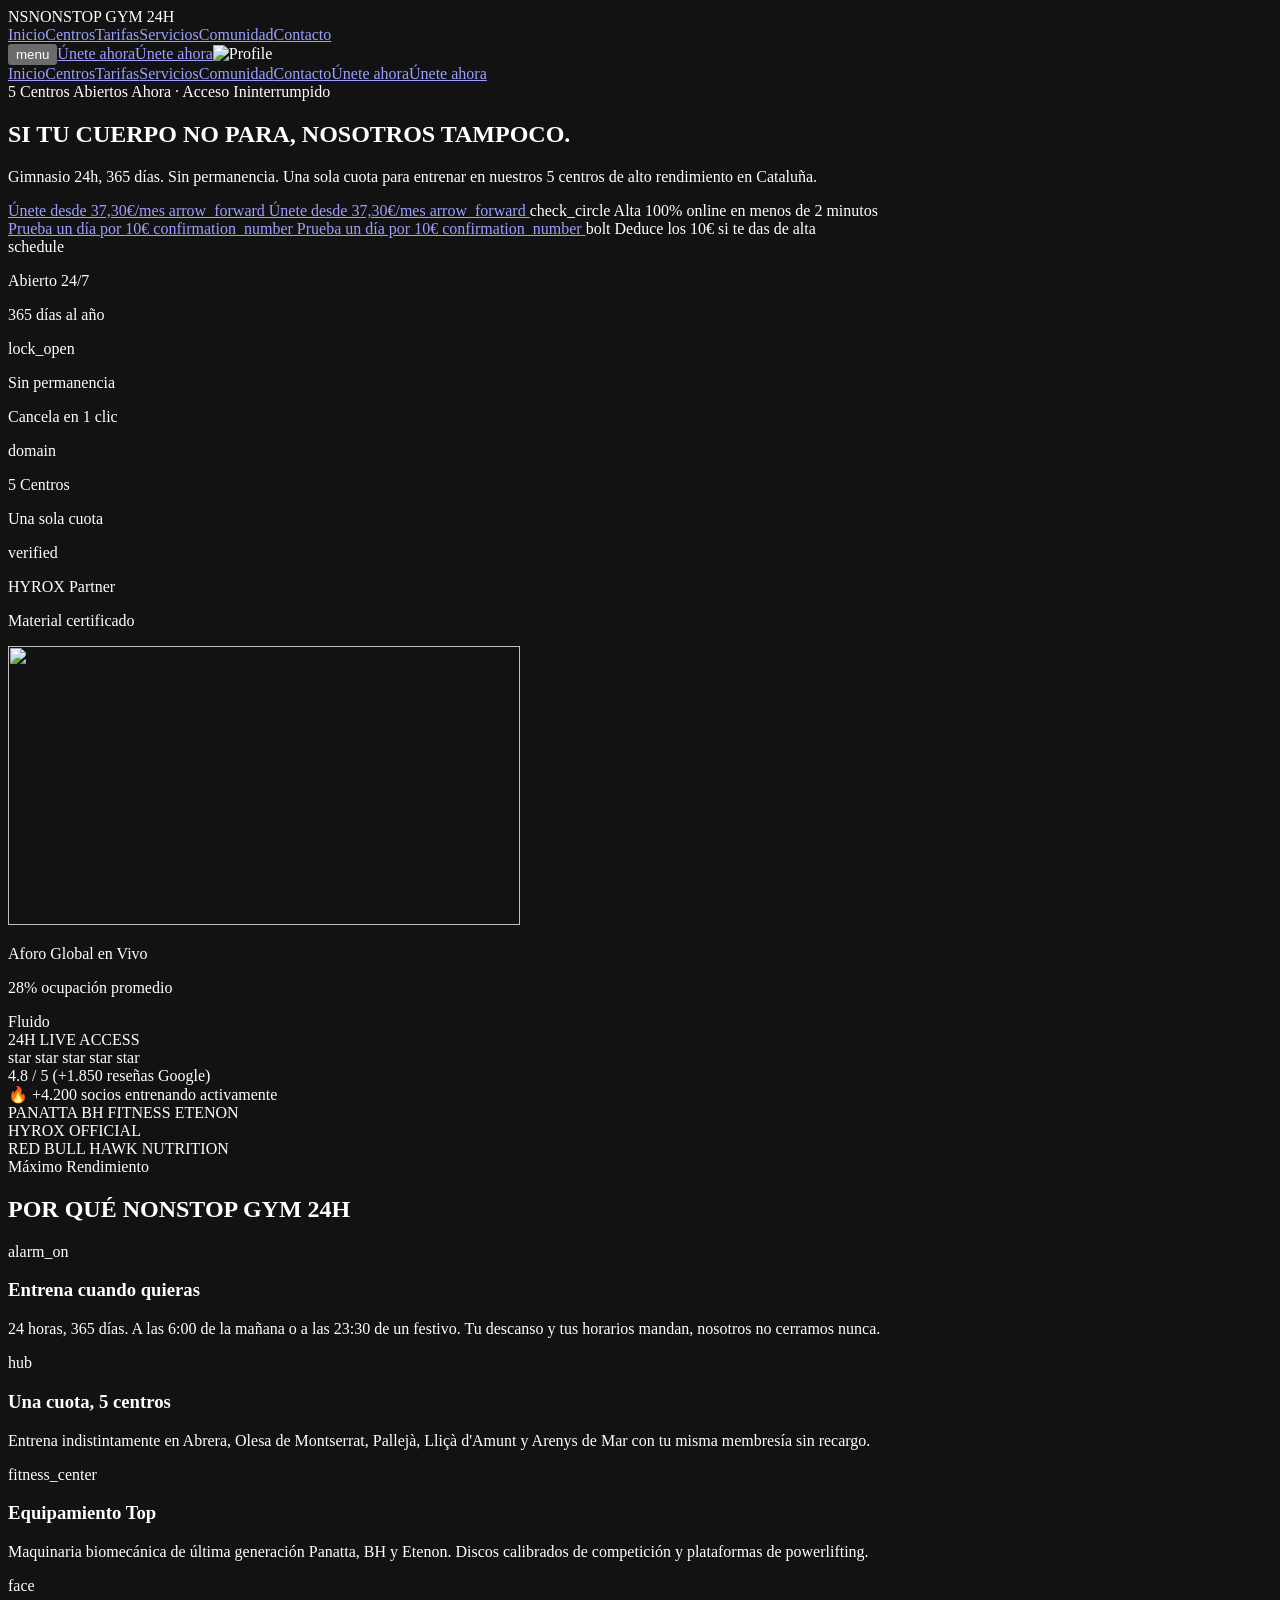
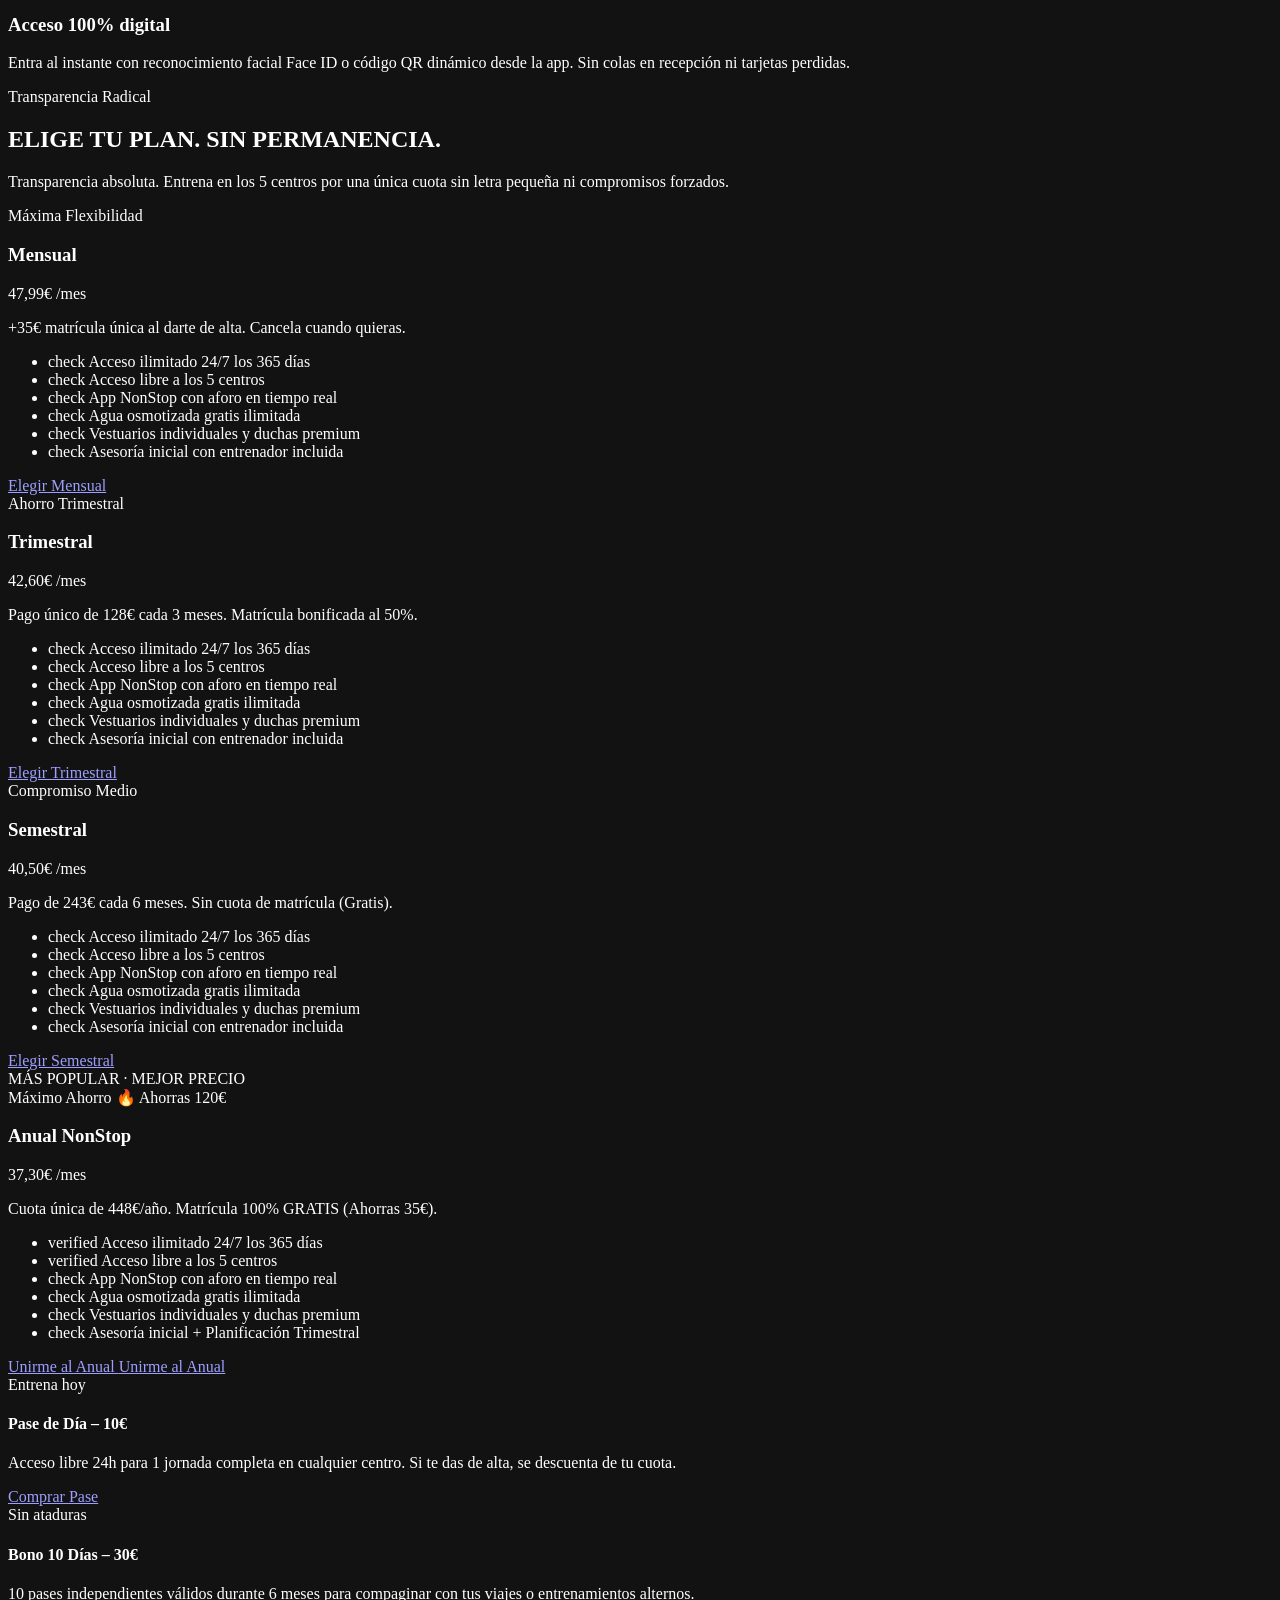
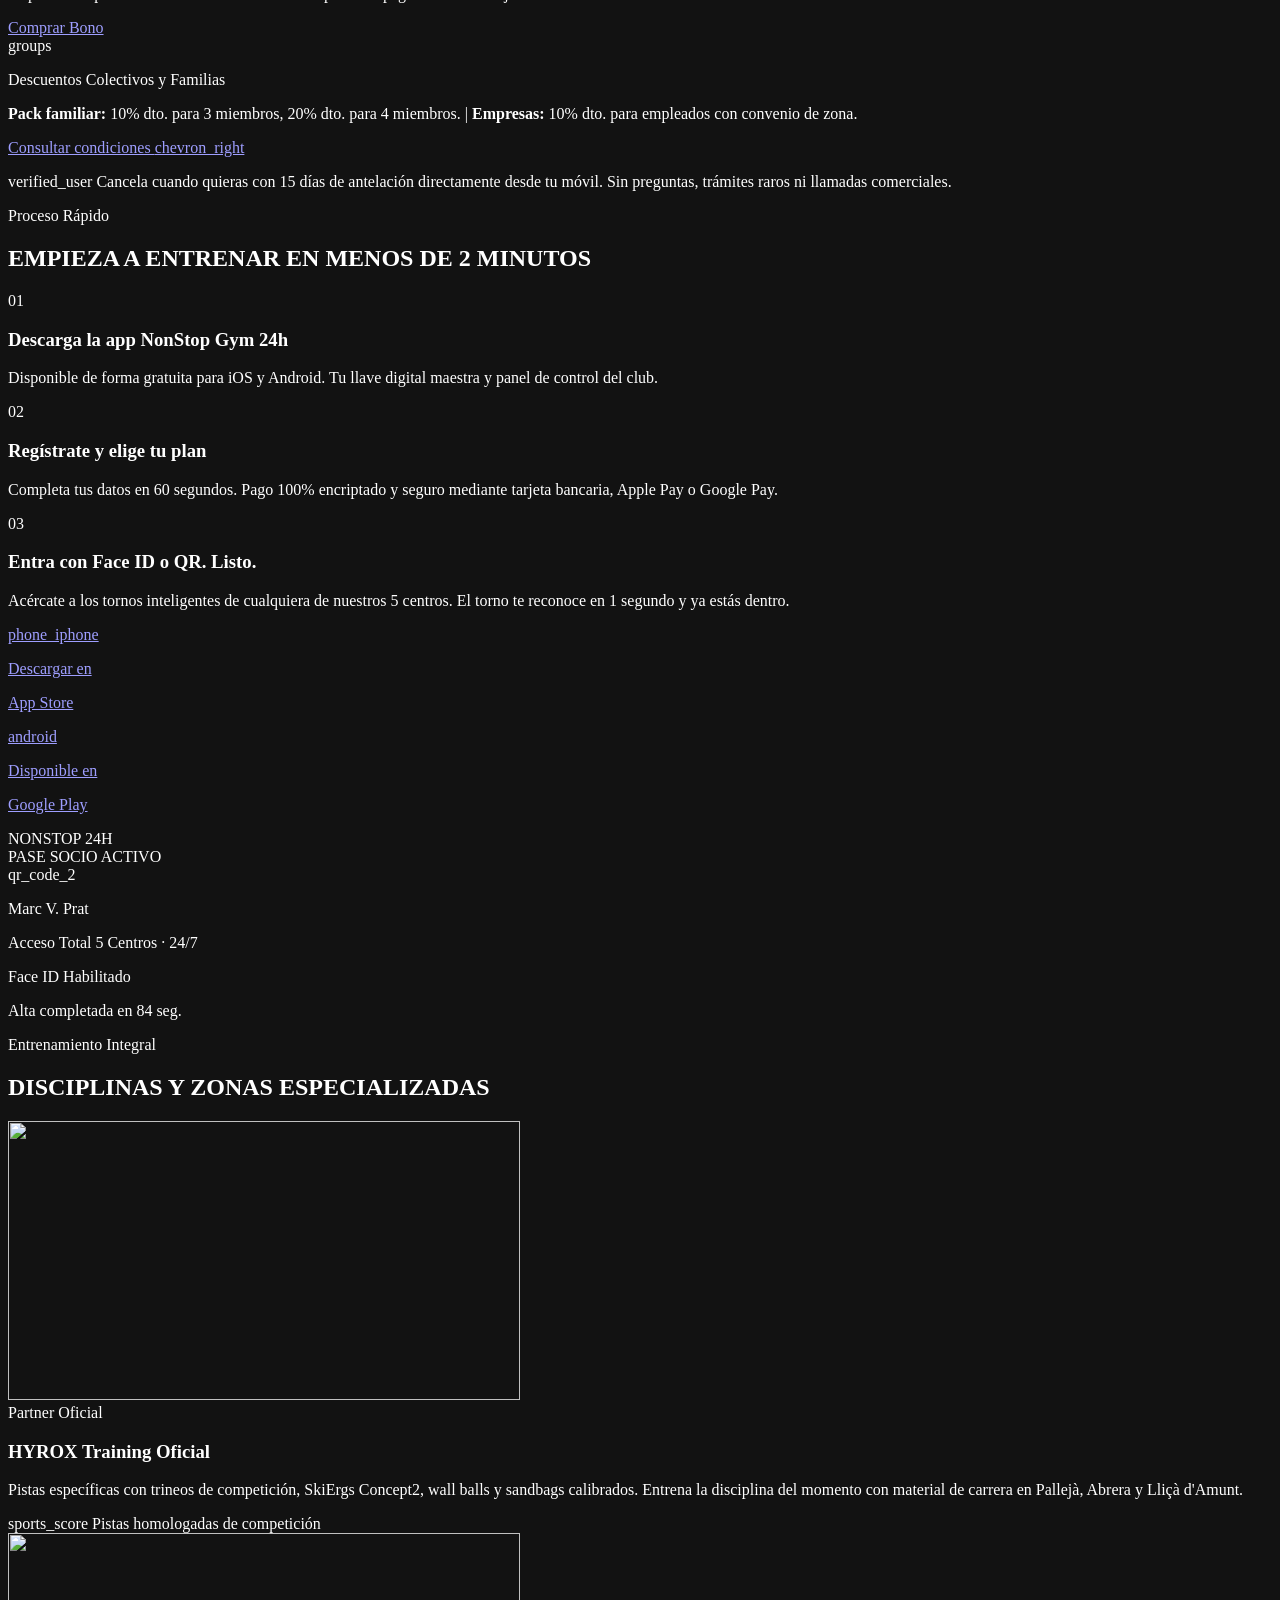
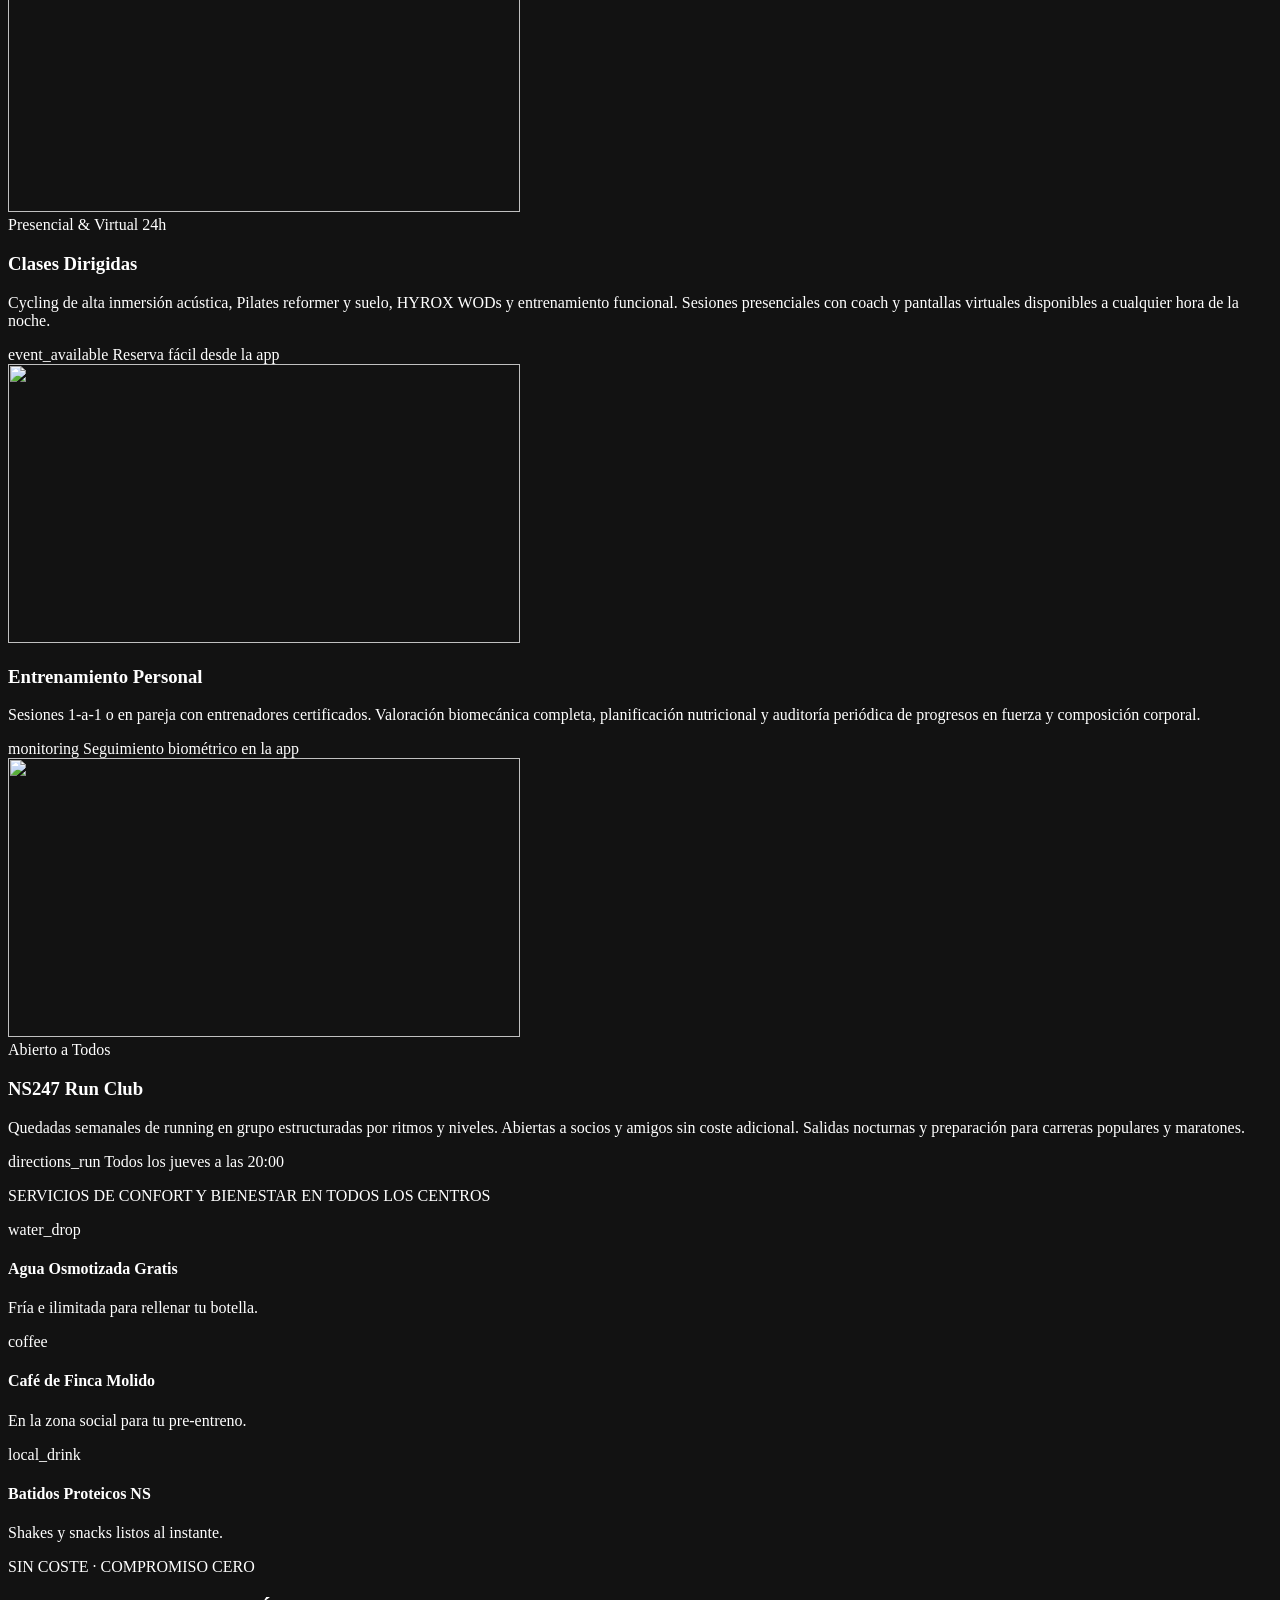
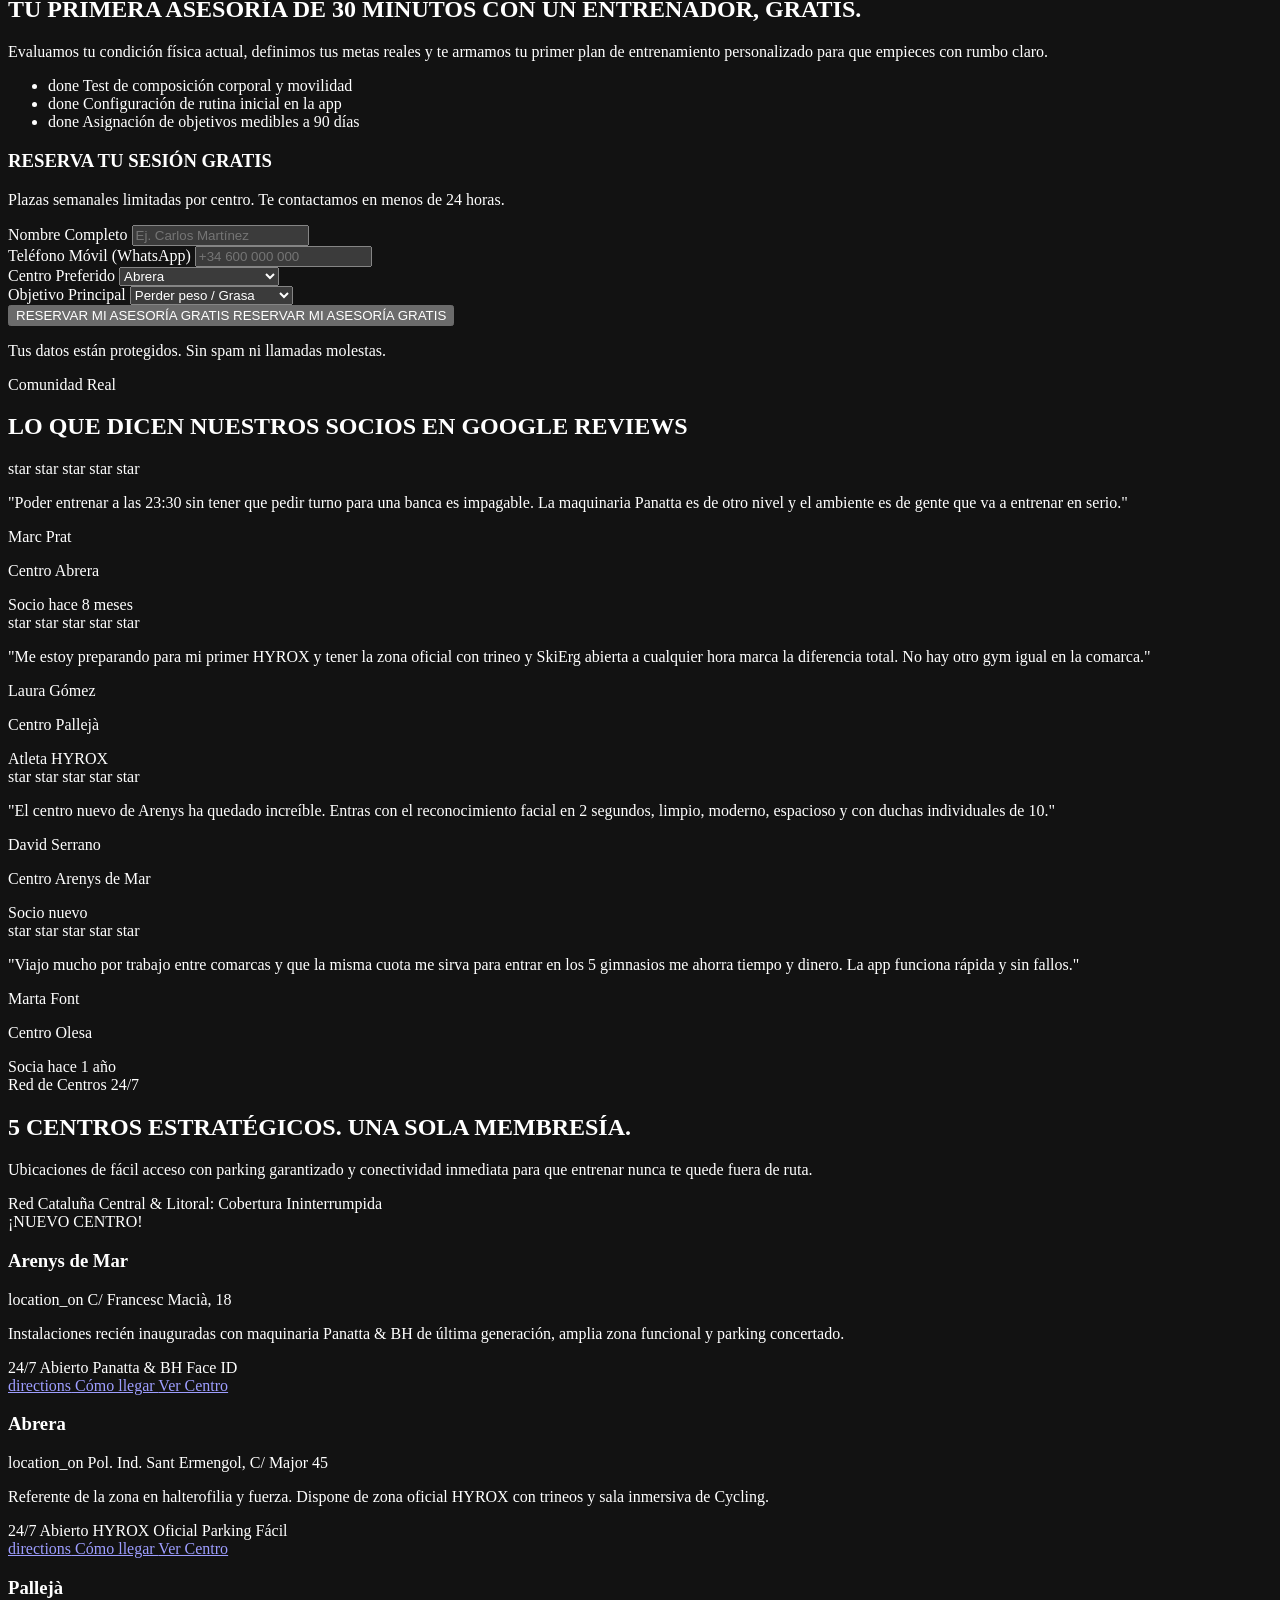
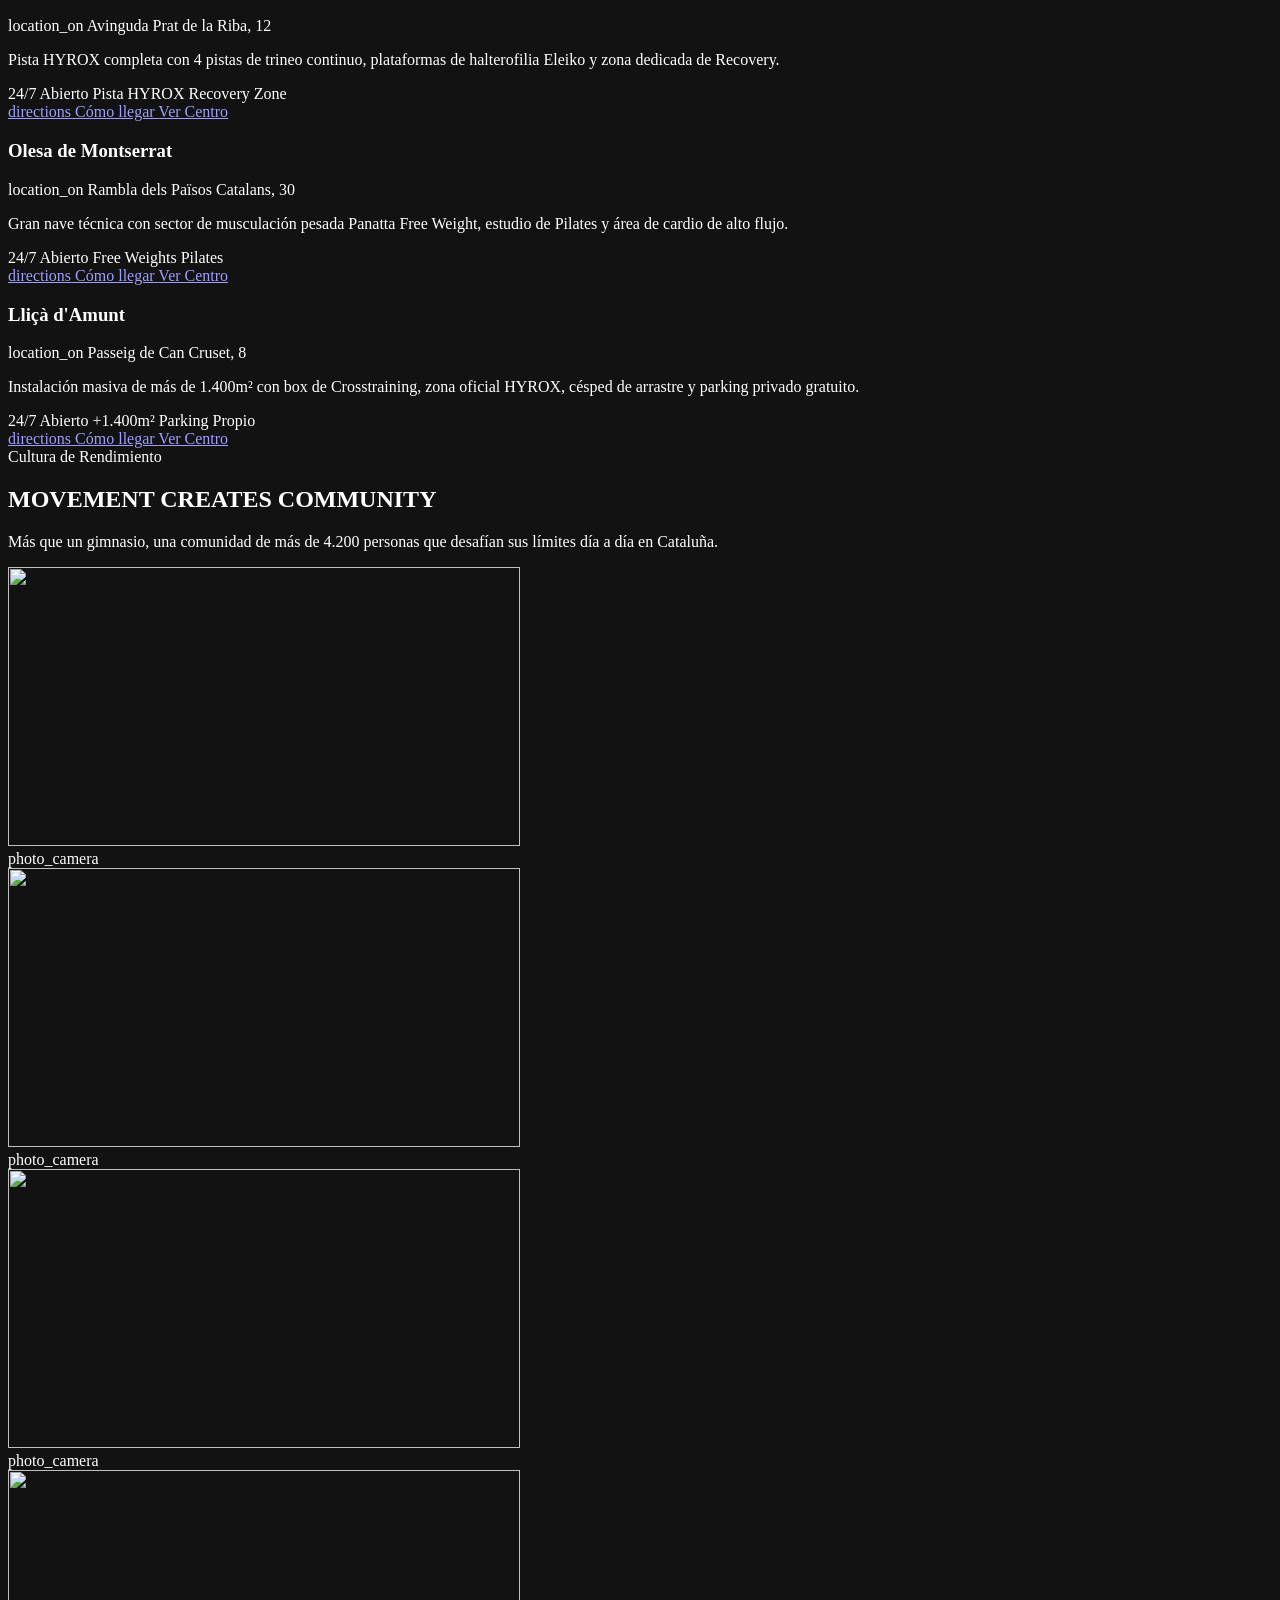
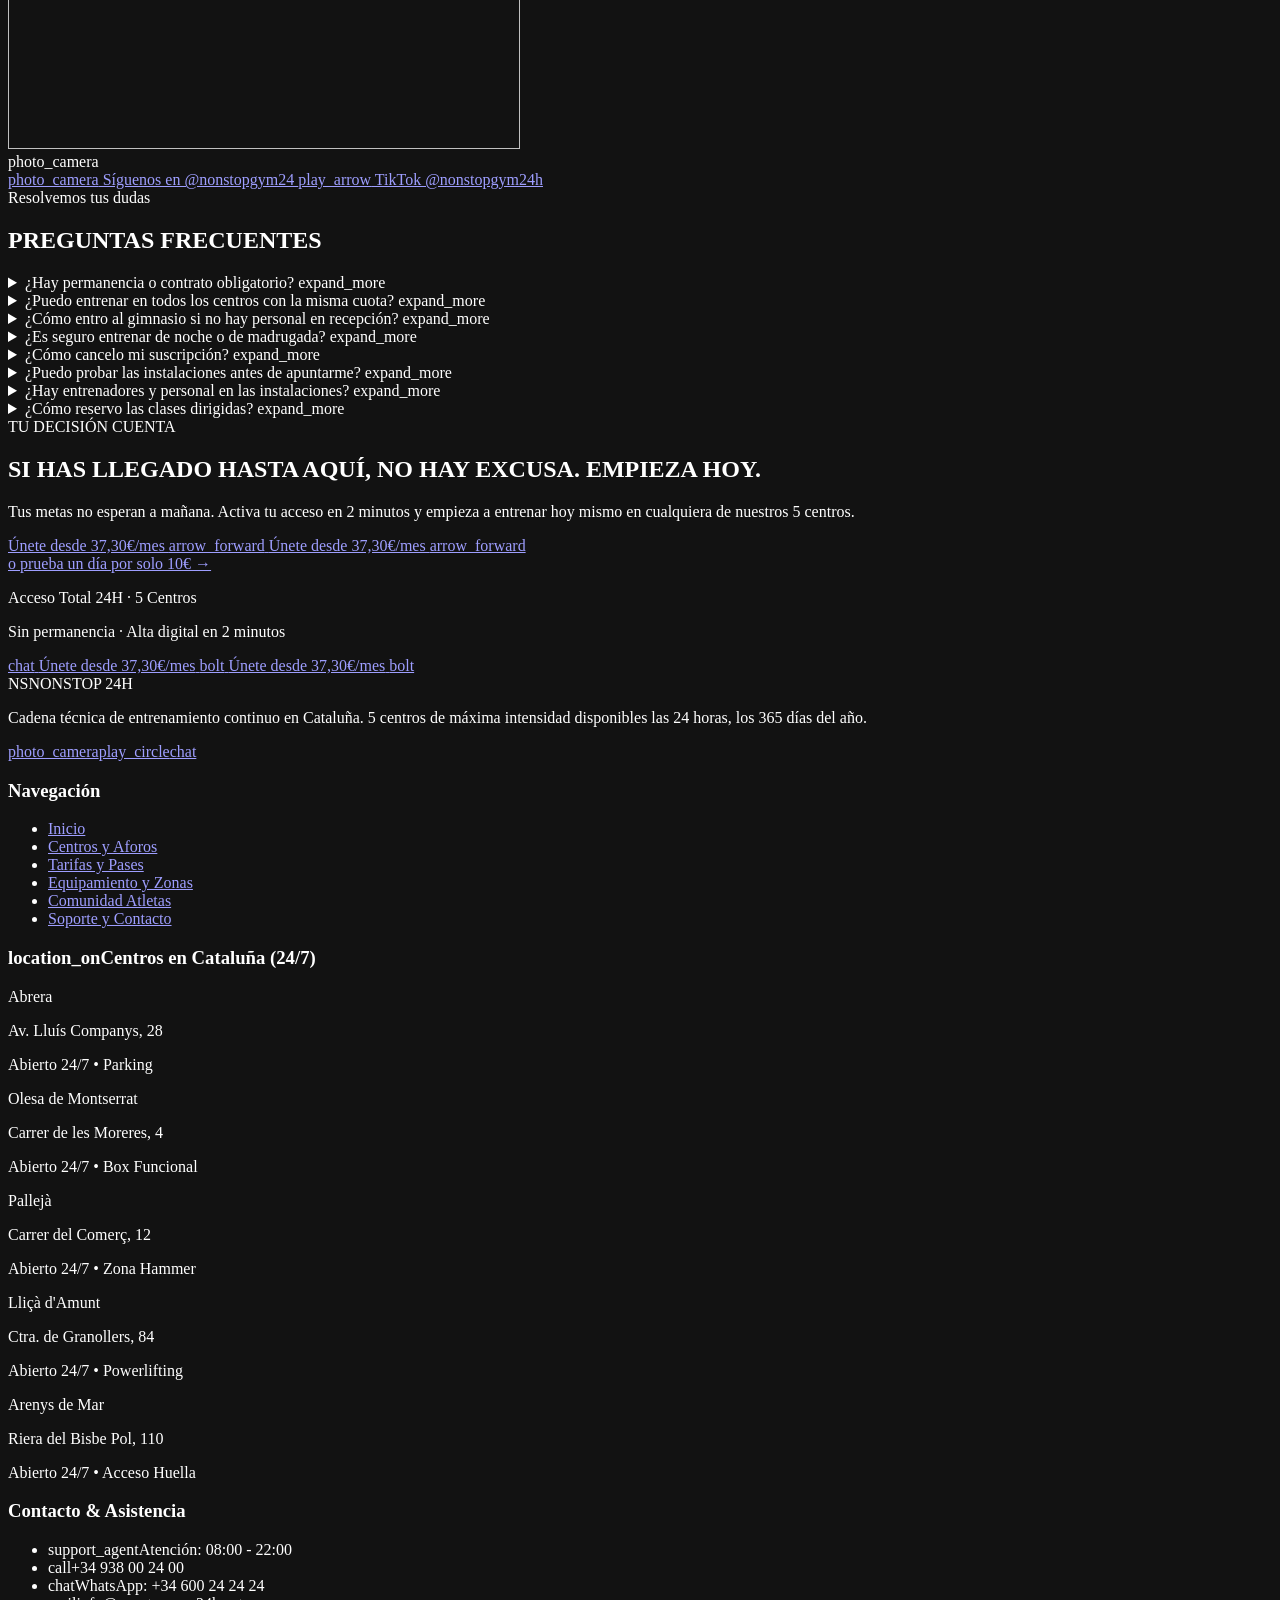
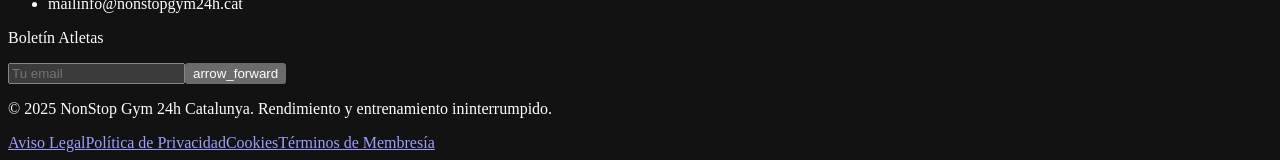
==== commit 49aa1f27: "Titular revelado por líneas, botones con texto que rueda, fuentes propias y caché immutable Recursos" ====
--- a/public/index.html
+++ b/public/index.html
@@ -1,5 +1,5 @@
 <!DOCTYPE html>
-<html class="dark" lang="es"><head><meta charset="utf-8"/><meta content="width=device-width, initial-scale=1, viewport-fit=cover" name="viewport"/>
+<html class="dark" lang="es"><head><meta charset="utf-8"/><script>document.documentElement.classList.add("js")</script><meta content="width=device-width, initial-scale=1, viewport-fit=cover" name="viewport"/>
 <meta name="color-scheme" content="dark"/>
 <title>Gimnasio 24h sin permanencia en Cataluña | NonStop Gym 24H</title>
 <meta name="description" content="Gimnasio 24h sin permanencia en 5 centros de Cataluña: Arenys de Mar, Abrera, Pallejà, Olesa y Lliçà. Hyrox, clases y entrenador. Desde 37,30€/mes."/>
@@ -23,12 +23,12 @@
 <link rel="icon" href="/favicon.ico" sizes="32x32"/>
 <link rel="icon" href="/favicon.svg" type="image/svg+xml"/>
 <link rel="apple-touch-icon" href="/apple-touch-icon.png"/>
-<link href="https://fonts.googleapis.com" rel="preconnect"/><link crossorigin="" href="https://fonts.gstatic.com" rel="preconnect"/>
-<link href="https://fonts.googleapis.com/css2?family=Barlow+Condensed:wght@600;700;800&amp;family=Plus+Jakarta+Sans:wght@400;600;700&amp;display=swap" rel="stylesheet"/>
-<link href="https://fonts.googleapis.com/css2?family=Material+Symbols+Outlined:opsz,wght,FILL,GRAD@24,400,0..1,0&amp;icon_names=alarm_on,android,arrow_forward,bolt,call,chat,check,check_circle,chevron_right,close,coffee,confirmation_number,directions,directions_run,domain,done,event_available,expand_more,face,fitness_center,groups,hub,local_drink,location_on,lock_open,mail,menu,monitoring,phone_iphone,photo_camera,play_arrow,play_circle,qr_code_2,schedule,sports_score,star,support_agent,verified,verified_user,water_drop&amp;display=block" rel="stylesheet"/>
-<link href="/assets/styles.css" rel="stylesheet"/>
+<link rel="preload" href="/assets/fonts/barlow-condensed-800.db5ae356.woff2" as="font" type="font/woff2" crossorigin/>
+<link rel="preload" href="/assets/fonts/plus-jakarta-sans-var.a00fd0fb.woff2" as="font" type="font/woff2" crossorigin/>
+<link rel="preload" href="/assets/fonts/material-symbols-subset.c74b06b4.woff2" as="font" type="font/woff2" crossorigin/>
+<link href="/assets/styles.50788ff4.css" rel="stylesheet"/>
 </head>
-<body class="bg-surface font-body-md text-on-surface antialiased selection:bg-primary-container selection:text-on-primary-container"><header class="fixed top-0 left-0 right-0 z-50 bg-surface/90 backdrop-blur-xl shadow-[0_1px_8px_rgba(0,0,0,0.4)]"><div class="h-20 max-w-7xl mx-auto px-4 sm:px-6 lg:px-8 xl:px-12 flex items-center justify-between gap-3 sm:gap-space-lg"><div class="flex items-center gap-3 sm:gap-space-md shrink-0"><span aria-hidden="true" class="w-9 h-9 inline-flex items-center justify-center shrink-0 rounded-lg bg-primary-container text-[#0E1115] font-label-lg text-[20px] font-extrabold italic tracking-tight leading-none shadow-[0_0_24px_-4px_rgba(255,229,0,0.35)]">NS</span><span class="font-headline-md text-[22px] sm:text-headline-md tracking-wider uppercase text-primary whitespace-nowrap">NONSTOP GYM <span class="text-primary-container">24H</span></span></div><nav aria-label="Principal" class="hidden lg:flex items-center gap-space-md xl:gap-space-lg" data-active-classes="text-primary-container font-semibold"><a aria-current="page" class="uppercase tracking-wider transition-colors text-primary-container font-semibold" data-path="landing-page" href="#inicio">Inicio</a><a class="font-label-md text-label-md uppercase tracking-wider text-on-surface-variant hover:text-primary transition-colors" data-path="centros" href="#centros">Centros</a><a class="font-label-md text-label-md uppercase tracking-wider text-on-surface-variant hover:text-primary transition-colors" data-path="tarifas" href="#tarifas">Tarifas</a><a class="font-label-md text-label-md uppercase tracking-wider text-on-surface-variant hover:text-primary transition-colors" data-path="servicios" href="#servicios">Servicios</a><a class="font-label-md text-label-md uppercase tracking-wider text-on-surface-variant hover:text-primary transition-colors" data-path="comunidad" href="#comunidad">Comunidad</a><a class="font-label-md text-label-md uppercase tracking-wider text-on-surface-variant hover:text-primary transition-colors" data-path="contacto" href="#contacto">Contacto</a></nav><div class="flex items-center gap-2 sm:gap-space-md"><button aria-controls="menu-movil" aria-expanded="false" aria-label="Abrir menú" class="lg:hidden inline-flex items-center justify-center w-11 h-11 rounded border border-surface-container-highest text-primary hover:border-primary-container transition-colors" id="menu-toggle" type="button"><span aria-hidden="true" class="material-symbols-outlined text-[26px]">menu</span></button><a class="hidden sm:inline-flex items-center justify-center bg-primary-container hover:bg-tertiary-fixed text-on-primary-container font-label-lg text-label-lg uppercase px-space-lg py-space-sm rounded shadow-[0_0_24px_-4px_rgba(255,229,0,0.25)] hover:shadow-[0_0_32px_0px_rgba(255,229,0,0.4)] transition" data-path="registro-socio" href="#tarifas">Únete ahora</a><img alt="Profile" class="hidden sm:block w-8 h-8 rounded-full object-cover ring-1 ring-outline-variant" src="https://lh3.googleusercontent.com/aida-public/[base64]" width="32" height="32" decoding="async"/></div></div><nav aria-label="Menú móvil" class="lg:hidden hidden border-t border-surface-container-highest bg-surface px-6 pb-space-lg" id="menu-movil"><a class="block py-3 border-b border-surface-container-highest font-label-lg text-label-lg uppercase tracking-wider text-on-surface-variant hover:text-primary-container transition-colors" href="#inicio">Inicio</a><a class="block py-3 border-b border-surface-container-highest font-label-lg text-label-lg uppercase tracking-wider text-on-surface-variant hover:text-primary-container transition-colors" href="#centros">Centros</a><a class="block py-3 border-b border-surface-container-highest font-label-lg text-label-lg uppercase tracking-wider text-on-surface-variant hover:text-primary-container transition-colors" href="#tarifas">Tarifas</a><a class="block py-3 border-b border-surface-container-highest font-label-lg text-label-lg uppercase tracking-wider text-on-surface-variant hover:text-primary-container transition-colors" href="#servicios">Servicios</a><a class="block py-3 border-b border-surface-container-highest font-label-lg text-label-lg uppercase tracking-wider text-on-surface-variant hover:text-primary-container transition-colors" href="#comunidad">Comunidad</a><a class="block py-3 border-b border-surface-container-highest font-label-lg text-label-lg uppercase tracking-wider text-on-surface-variant hover:text-primary-container transition-colors" href="#contacto">Contacto</a><a class="mt-space-md flex items-center justify-center bg-primary-container text-on-primary-container font-label-lg text-label-lg uppercase px-space-lg py-3 rounded" href="#tarifas">Únete ahora</a></nav></header><main class="w-full pt-20 bg-surface min-h-screen"><div class="flex flex-col w-full text-on-surface antialiased overflow-x-hidden">
+<body class="bg-surface font-body-md text-on-surface antialiased selection:bg-primary-container selection:text-on-primary-container"><header class="fixed top-0 left-0 right-0 z-50 bg-surface/90 backdrop-blur-xl shadow-[0_1px_8px_rgba(0,0,0,0.4)]"><div class="h-20 max-w-7xl mx-auto px-4 sm:px-6 lg:px-8 xl:px-12 flex items-center justify-between gap-3 sm:gap-space-lg"><div class="flex items-center gap-3 sm:gap-space-md shrink-0"><span aria-hidden="true" class="w-9 h-9 inline-flex items-center justify-center shrink-0 rounded-lg bg-primary-container text-[#0E1115] font-label-lg text-[20px] font-extrabold italic tracking-tight leading-none shadow-[0_0_24px_-4px_rgba(255,229,0,0.35)]">NS</span><span class="font-headline-md text-[22px] sm:text-headline-md tracking-wider uppercase text-primary whitespace-nowrap">NONSTOP GYM <span class="text-primary-container">24H</span></span></div><nav aria-label="Principal" class="hidden lg:flex items-center gap-space-md xl:gap-space-lg" data-active-classes="text-primary-container font-semibold"><a aria-current="page" class="uppercase tracking-wider transition-colors text-primary-container font-semibold" data-path="landing-page" href="#inicio">Inicio</a><a class="font-label-md text-label-md uppercase tracking-wider text-on-surface-variant hover:text-primary transition-colors" data-path="centros" href="#centros">Centros</a><a class="font-label-md text-label-md uppercase tracking-wider text-on-surface-variant hover:text-primary transition-colors" data-path="tarifas" href="#tarifas">Tarifas</a><a class="font-label-md text-label-md uppercase tracking-wider text-on-surface-variant hover:text-primary transition-colors" data-path="servicios" href="#servicios">Servicios</a><a class="font-label-md text-label-md uppercase tracking-wider text-on-surface-variant hover:text-primary transition-colors" data-path="comunidad" href="#comunidad">Comunidad</a><a class="font-label-md text-label-md uppercase tracking-wider text-on-surface-variant hover:text-primary transition-colors" data-path="contacto" href="#contacto">Contacto</a></nav><div class="flex items-center gap-2 sm:gap-space-md"><button aria-controls="menu-movil" aria-expanded="false" aria-label="Abrir menú" class="lg:hidden inline-flex items-center justify-center w-11 h-11 rounded border border-surface-container-highest text-primary hover:border-primary-container transition-colors" id="menu-toggle" type="button"><span aria-hidden="true" class="material-symbols-outlined text-[26px]">menu</span></button><a data-roll class="hidden sm:inline-flex items-center justify-center bg-primary-container hover:bg-tertiary-fixed text-on-primary-container font-label-lg text-label-lg uppercase px-space-lg py-space-sm rounded shadow-[0_0_24px_-4px_rgba(255,229,0,0.25)] hover:shadow-[0_0_32px_0px_rgba(255,229,0,0.4)] transition" data-path="registro-socio" href="#tarifas">Únete ahora</a><img alt="Profile" class="hidden sm:block w-8 h-8 rounded-full object-cover ring-1 ring-outline-variant" src="https://lh3.googleusercontent.com/aida-public/[base64]" width="32" height="32" decoding="async"/></div></div><nav aria-label="Menú móvil" class="lg:hidden hidden border-t border-surface-container-highest bg-surface px-6 pb-space-lg" id="menu-movil"><a class="block py-3 border-b border-surface-container-highest font-label-lg text-label-lg uppercase tracking-wider text-on-surface-variant hover:text-primary-container transition-colors" href="#inicio">Inicio</a><a class="block py-3 border-b border-surface-container-highest font-label-lg text-label-lg uppercase tracking-wider text-on-surface-variant hover:text-primary-container transition-colors" href="#centros">Centros</a><a class="block py-3 border-b border-surface-container-highest font-label-lg text-label-lg uppercase tracking-wider text-on-surface-variant hover:text-primary-container transition-colors" href="#tarifas">Tarifas</a><a class="block py-3 border-b border-surface-container-highest font-label-lg text-label-lg uppercase tracking-wider text-on-surface-variant hover:text-primary-container transition-colors" href="#servicios">Servicios</a><a class="block py-3 border-b border-surface-container-highest font-label-lg text-label-lg uppercase tracking-wider text-on-surface-variant hover:text-primary-container transition-colors" href="#comunidad">Comunidad</a><a class="block py-3 border-b border-surface-container-highest font-label-lg text-label-lg uppercase tracking-wider text-on-surface-variant hover:text-primary-container transition-colors" href="#contacto">Contacto</a><a data-roll class="mt-space-md flex items-center justify-center bg-primary-container text-on-primary-container font-label-lg text-label-lg uppercase px-space-lg py-3 rounded" href="#tarifas">Únete ahora</a></nav></header><main class="w-full pt-20 bg-surface min-h-screen"><div class="flex flex-col w-full text-on-surface antialiased overflow-x-hidden">
 <!-- 1. HERO SECTION -->
 <section id="inicio" class="relative w-full bg-surface-container-lowest overflow-hidden pb-space-xl">
 <!-- Atmospheric lighting background -->
@@ -46,7 +46,7 @@
 <div class="grid grid-cols-1 lg:grid-cols-12 gap-space-xl items-center">
 <!-- Hero Copy -->
 <div class="lg:col-span-7 flex flex-col items-start">
-<h1 class="font-display-xl text-display-xl-mobile lg:text-display-xl uppercase text-primary tracking-tight leading-[0.92] mb-space-md">
+<h1 aria-label="Si tu cuerpo no para, nosotros tampoco." id="hero-title" class="font-display-xl text-display-xl-mobile lg:text-display-xl uppercase text-primary tracking-tight leading-[0.92] mb-space-md">
             SI TU CUERPO <span class="text-primary-container underline decoration-primary-container/40 underline-offset-8">NO PARA,</span> NOSOTROS TAMPOCO.
           </h1>
 <p class="font-body-lg text-body-lg text-secondary max-w-xl mb-space-xl">
@@ -56,7 +56,7 @@
 <div class="flex flex-col sm:flex-row gap-space-md w-full sm:w-auto mb-space-xl">
 <!-- Primary Action -->
 <div class="flex flex-col items-start w-full sm:w-auto">
-<a class="w-full sm:w-auto inline-flex items-center justify-center gap-space-xs bg-primary-container hover:bg-tertiary-fixed text-on-primary-container font-headline-md text-headline-sm uppercase px-8 py-4 rounded transition duration-200 transform hover:-translate-y-0.5 shadow-[0_0_28px_-4px_rgba(254,228,0,0.35)]" href="#tarifas">
+<a data-roll class="w-full sm:w-auto inline-flex items-center justify-center gap-space-xs bg-primary-container hover:bg-tertiary-fixed text-on-primary-container font-headline-md text-headline-sm uppercase px-8 py-4 rounded transition duration-200 transform hover:-translate-y-0.5 shadow-[0_0_28px_-4px_rgba(254,228,0,0.35)]" href="#tarifas">
                 Únete desde 37,30€/mes
                 <span aria-hidden="true" class="material-symbols-outlined font-bold">arrow_forward</span>
 </a>
@@ -66,7 +66,7 @@
 </div>
 <!-- Secondary Action -->
 <div class="flex flex-col items-start w-full sm:w-auto">
-<a class="w-full sm:w-auto inline-flex items-center justify-center gap-space-xs bg-surface-container hover:bg-surface-container-high text-primary font-headline-md text-headline-sm uppercase px-7 py-4 rounded border border-outline-variant/50 hover:border-primary-container transition duration-200" href="#pases">
+<a data-roll class="w-full sm:w-auto inline-flex items-center justify-center gap-space-xs bg-surface-container hover:bg-surface-container-high text-primary font-headline-md text-headline-sm uppercase px-7 py-4 rounded border border-outline-variant/50 hover:border-primary-container transition duration-200" href="#pases">
                 Prueba un día por 10€
                 <span aria-hidden="true" class="material-symbols-outlined text-title-md">confirmation_number</span>
 </a>
@@ -412,7 +412,7 @@
 </li>
 </ul>
 </div>
-<a class="w-full text-center bg-primary-container hover:bg-tertiary-fixed text-on-primary-container font-headline-sm text-headline-sm uppercase py-4 rounded font-bold shadow-[0_0_20px_rgba(254,228,0,0.3)] transition" href="#">
+<a data-roll class="w-full text-center bg-primary-container hover:bg-tertiary-fixed text-on-primary-container font-headline-sm text-headline-sm uppercase py-4 rounded font-bold shadow-[0_0_20px_rgba(254,228,0,0.3)] transition" href="#">
             Unirme al Anual
           </a>
 </div>
@@ -745,7 +745,7 @@
 </select>
 </div>
 </div>
-<button class="w-full bg-primary-container hover:bg-tertiary-fixed text-on-primary-container font-headline-md text-headline-sm uppercase py-4 rounded font-bold shadow-[0_0_20px_rgba(254,228,0,0.3)] transition" type="submit">
+<button data-roll class="w-full bg-primary-container hover:bg-tertiary-fixed text-on-primary-container font-headline-md text-headline-sm uppercase py-4 rounded font-bold shadow-[0_0_20px_rgba(254,228,0,0.3)] transition" type="submit">
               RESERVAR MI ASESORÍA GRATIS
             </button>
 <p class="font-body-sm text-[11px] text-center text-on-surface-variant">
@@ -1169,7 +1169,7 @@
         Tus metas no esperan a mañana. Activa tu acceso en 2 minutos y empieza a entrenar hoy mismo en cualquiera de nuestros 5 centros.
       </p>
 <div class="flex flex-col sm:flex-row items-center justify-center gap-space-md mb-8">
-<a class="w-full sm:w-auto inline-flex items-center justify-center gap-2 bg-primary-container hover:bg-tertiary-fixed text-on-primary-container font-headline-md text-headline-md uppercase px-10 py-5 rounded font-extrabold shadow-[0_0_32px_rgba(254,228,0,0.4)] transform hover:-translate-y-1 transition" href="#tarifas">
+<a data-roll class="w-full sm:w-auto inline-flex items-center justify-center gap-2 bg-primary-container hover:bg-tertiary-fixed text-on-primary-container font-headline-md text-headline-md uppercase px-10 py-5 rounded font-extrabold shadow-[0_0_32px_rgba(254,228,0,0.4)] transform hover:-translate-y-1 transition" href="#tarifas">
           Únete desde 37,30€/mes
           <span aria-hidden="true" class="material-symbols-outlined font-black">arrow_forward</span>
 </a>
@@ -1199,7 +1199,7 @@
 <span aria-hidden="true" class="material-symbols-outlined text-[24px]">chat</span>
 </a>
 <!-- Big Sticky CTA Button -->
-<a class="flex-1 sm:flex-none inline-flex items-center justify-center gap-2 bg-primary-container hover:bg-tertiary-fixed text-on-primary-container font-headline-sm text-headline-sm uppercase px-6 py-2.5 rounded font-bold shadow-[0_0_20px_rgba(254,228,0,0.35)] transition" href="#tarifas">
+<a data-roll class="flex-1 sm:flex-none inline-flex items-center justify-center gap-2 bg-primary-container hover:bg-tertiary-fixed text-on-primary-container font-headline-sm text-headline-sm uppercase px-6 py-2.5 rounded font-bold shadow-[0_0_20px_rgba(254,228,0,0.35)] transition" href="#tarifas">
 <span>Únete desde 37,30€/mes</span>
 <span aria-hidden="true" class="material-symbols-outlined text-[18px]">bolt</span>
 </a>
@@ -1223,6 +1223,59 @@
     menu.querySelectorAll("a").forEach((a) => a.addEventListener("click", () => setOpen(false)));
     document.addEventListener("keydown", (e) => { if (e.key === "Escape") setOpen(false); });
   })();
+
+  // Titular del hero: cada palabra en su máscara y agrupadas por línea (--line) para que
+  // suban juntas. Espera a la fuente (máx. 800 ms) para medir las líneas reales.
+  (function () {
+    const h = document.getElementById("hero-title");
+    if (!h || matchMedia("(prefers-reduced-motion: reduce)").matches) return;
+    function wrap(node) {
+      [...node.childNodes].forEach((c) => {
+        if (c.nodeType === 1) return wrap(c);
+        if (c.nodeType !== 3) return;
+        const frag = document.createDocumentFragment();
+        c.textContent.split(/(\s+)/).forEach((part) => {
+          if (!part) return;
+          if (/^\s+$/.test(part)) return frag.append(" ");
+          const mask = document.createElement("span");
+          const word = document.createElement("span");
+          mask.className = "line-mask";
+          mask.setAttribute("aria-hidden", "true");
+          word.className = "line-in";
+          word.textContent = part;
+          mask.append(word);
+          frag.append(mask);
+        });
+        c.replaceWith(frag);
+      });
+    }
+    function split() {
+      wrap(h);
+      let line = -1, top = null;
+      h.querySelectorAll(".line-mask").forEach((m) => {
+        const t = m.getBoundingClientRect().top;
+        if (top === null || Math.abs(t - top) > 4) { line++; top = t; }
+        m.style.setProperty("--line", line);
+      });
+      h.classList.add("is-split");
+    }
+    const fontsReady = document.fonts ? document.fonts.ready : Promise.resolve();
+    Promise.race([fontsReady, new Promise((r) => setTimeout(r, 800))]).then(split);
+  })();
+
+  // Botones con texto que rueda: duplica el contenido; la copia queda oculta a lectores de pantalla.
+  document.querySelectorAll("[data-roll]").forEach((btn) => {
+    const roll = document.createElement("span");
+    const a = document.createElement("span");
+    roll.className = "roll";
+    a.className = "roll-a";
+    while (btn.firstChild) a.append(btn.firstChild);
+    const b = a.cloneNode(true);
+    b.className = "roll-b";
+    b.setAttribute("aria-hidden", "true");
+    roll.append(a, b);
+    btn.append(roll);
+  });
 
   // Entrada de cada bloque al hacer scroll: cabecera de la sección y elementos de sus rejillas,
   // escalonados 70 ms. Sin IntersectionObserver o con movimiento reducido no se oculta nada.
